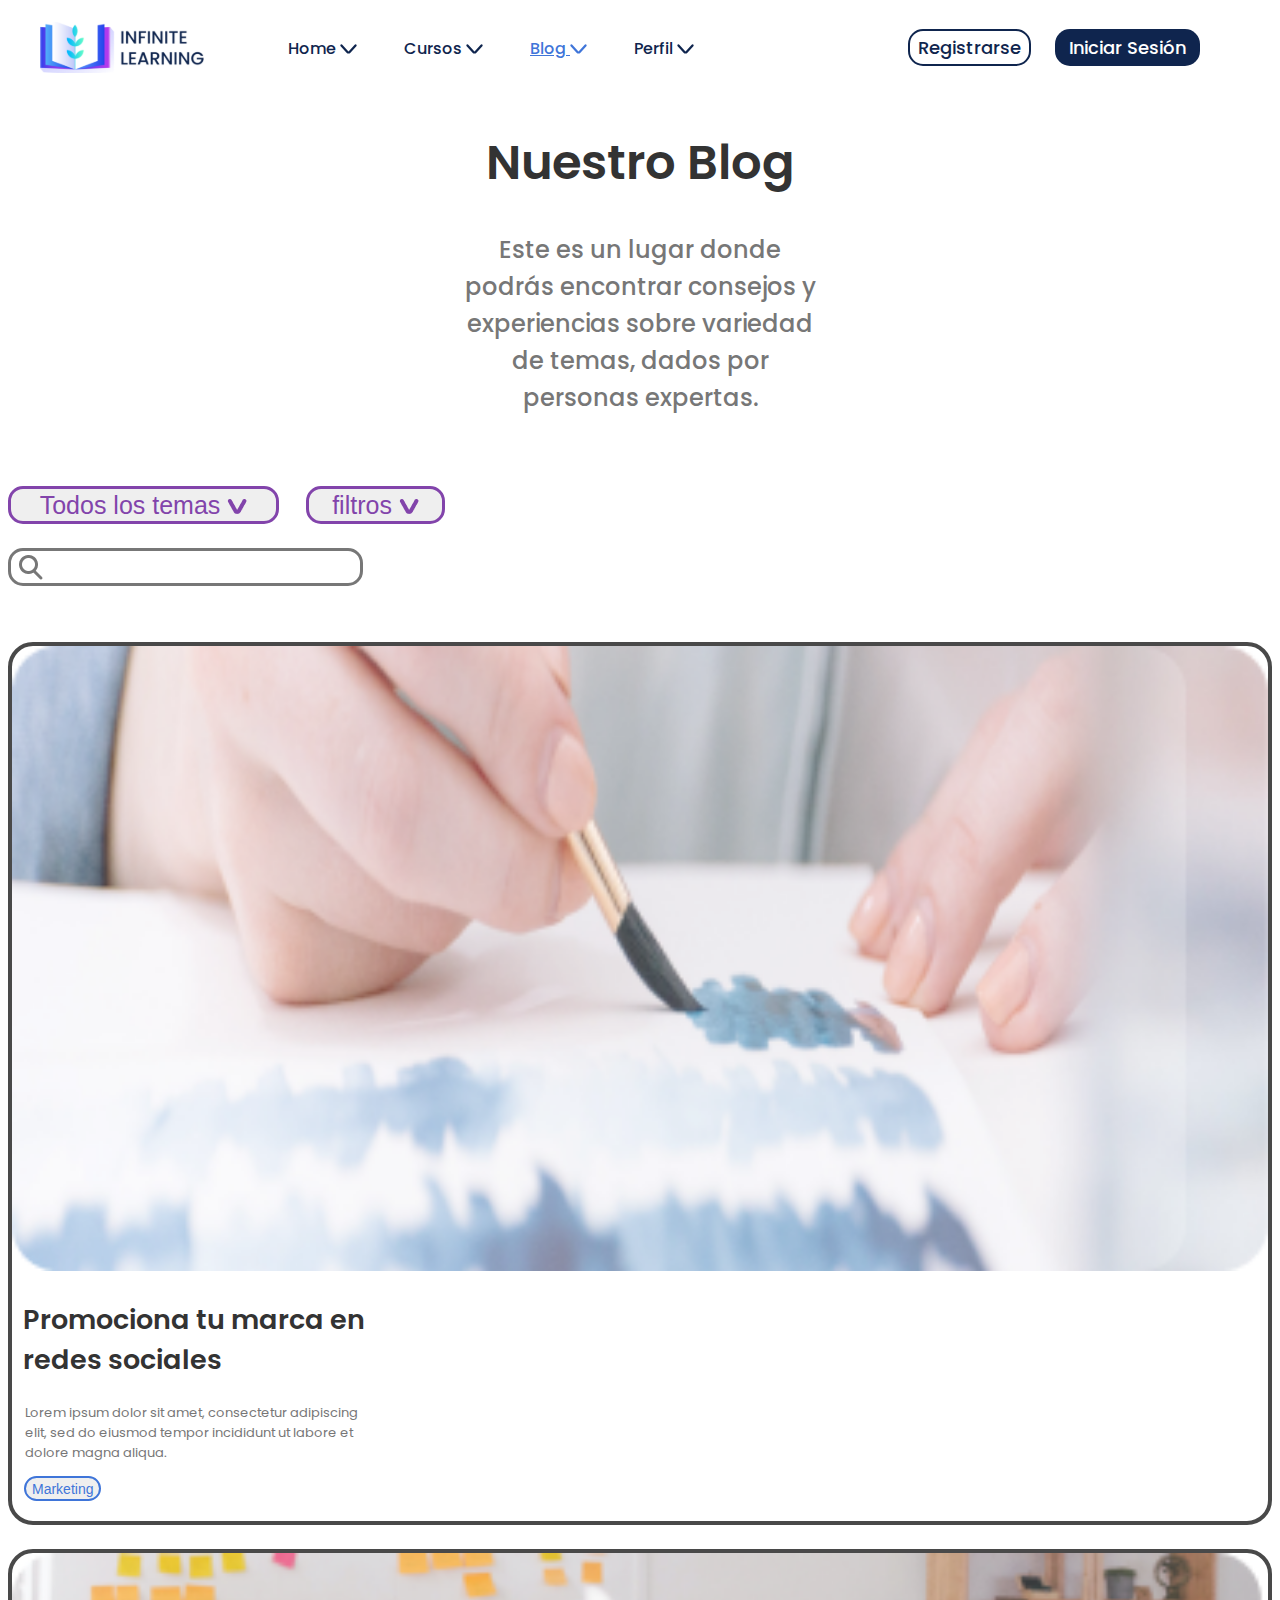
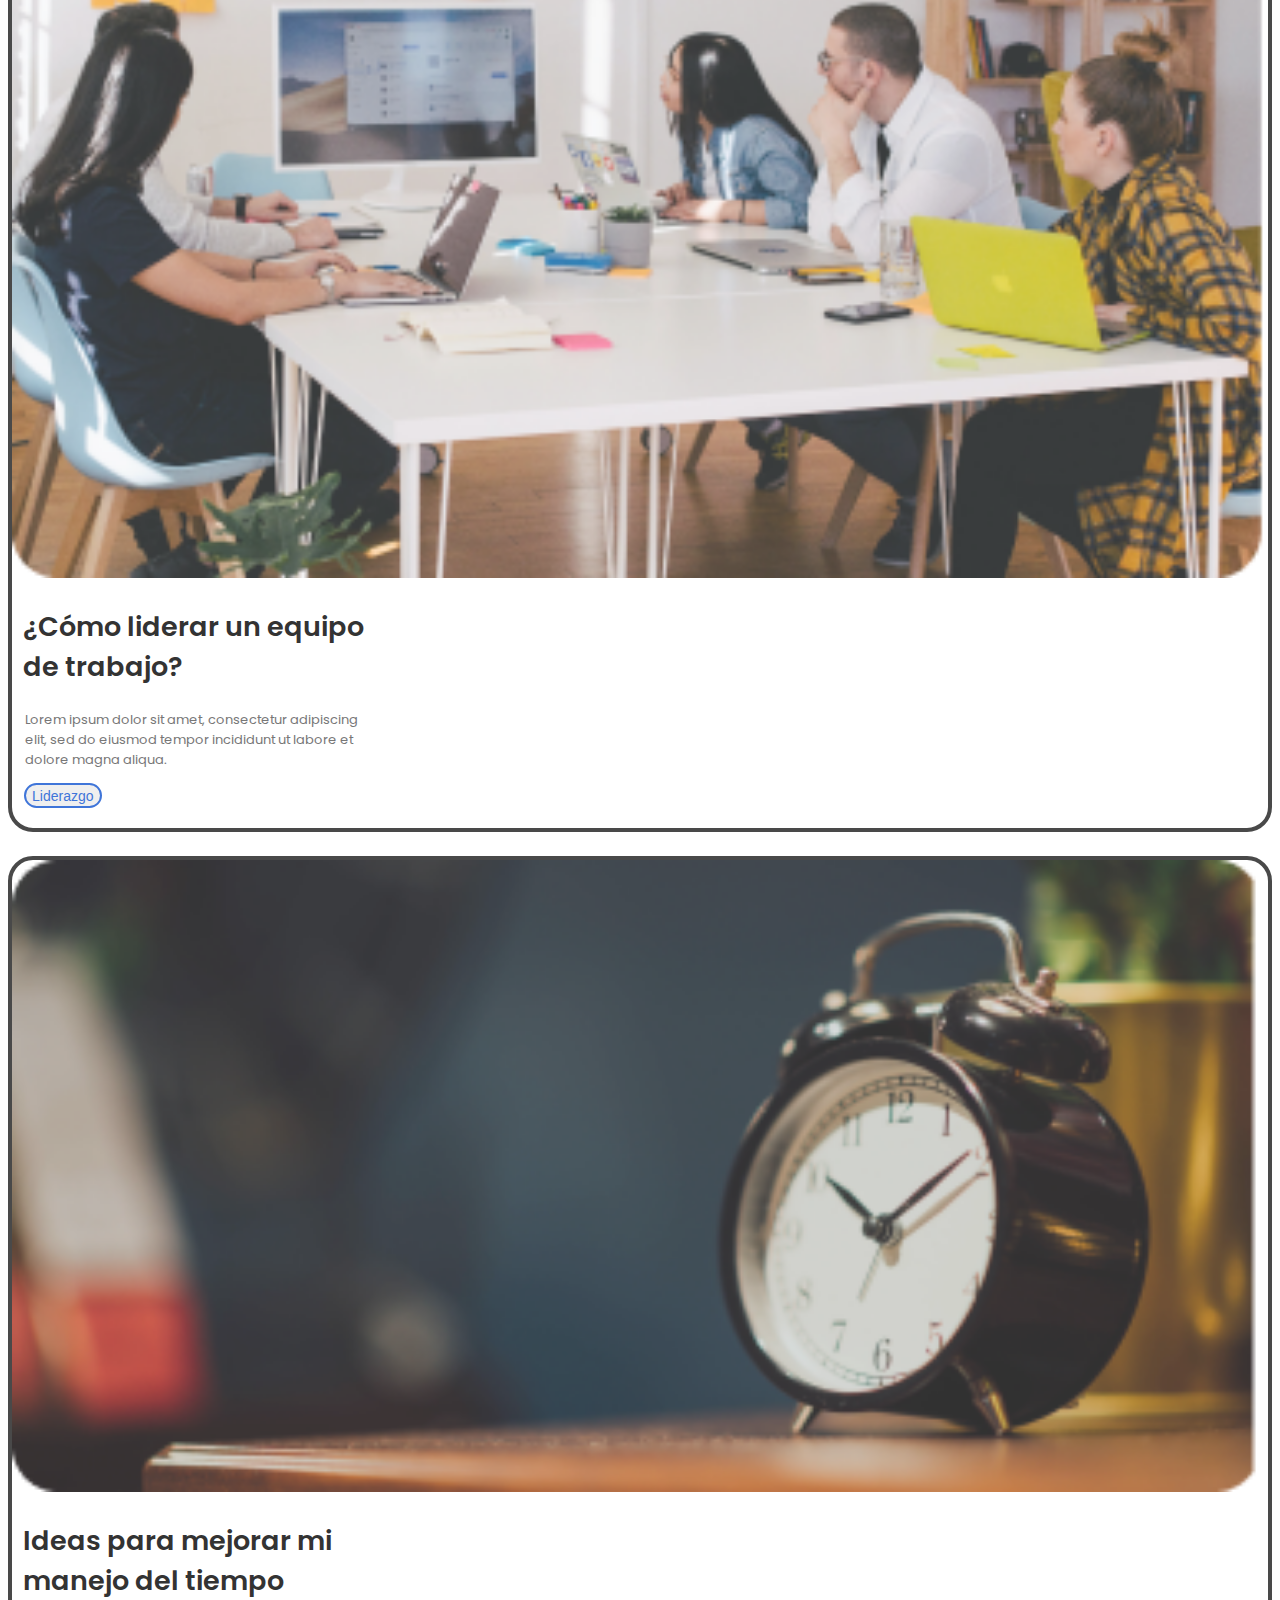
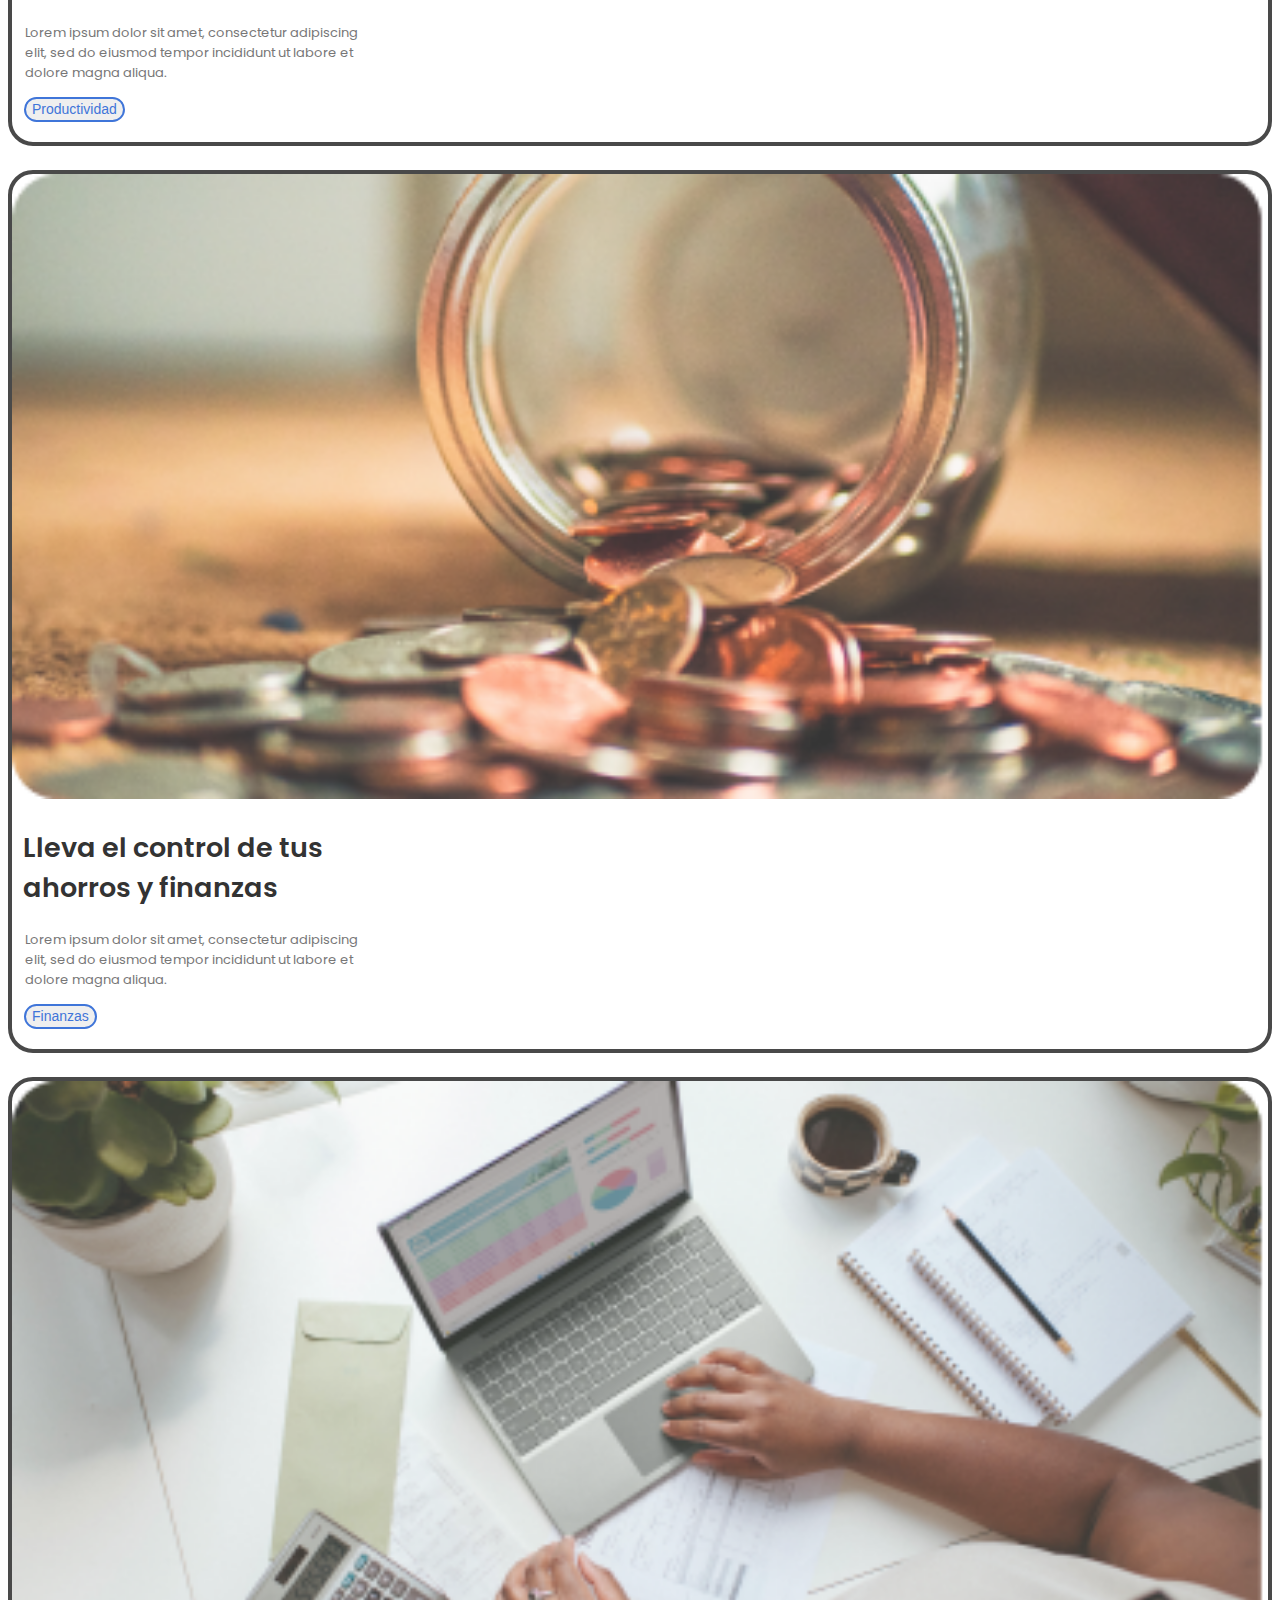
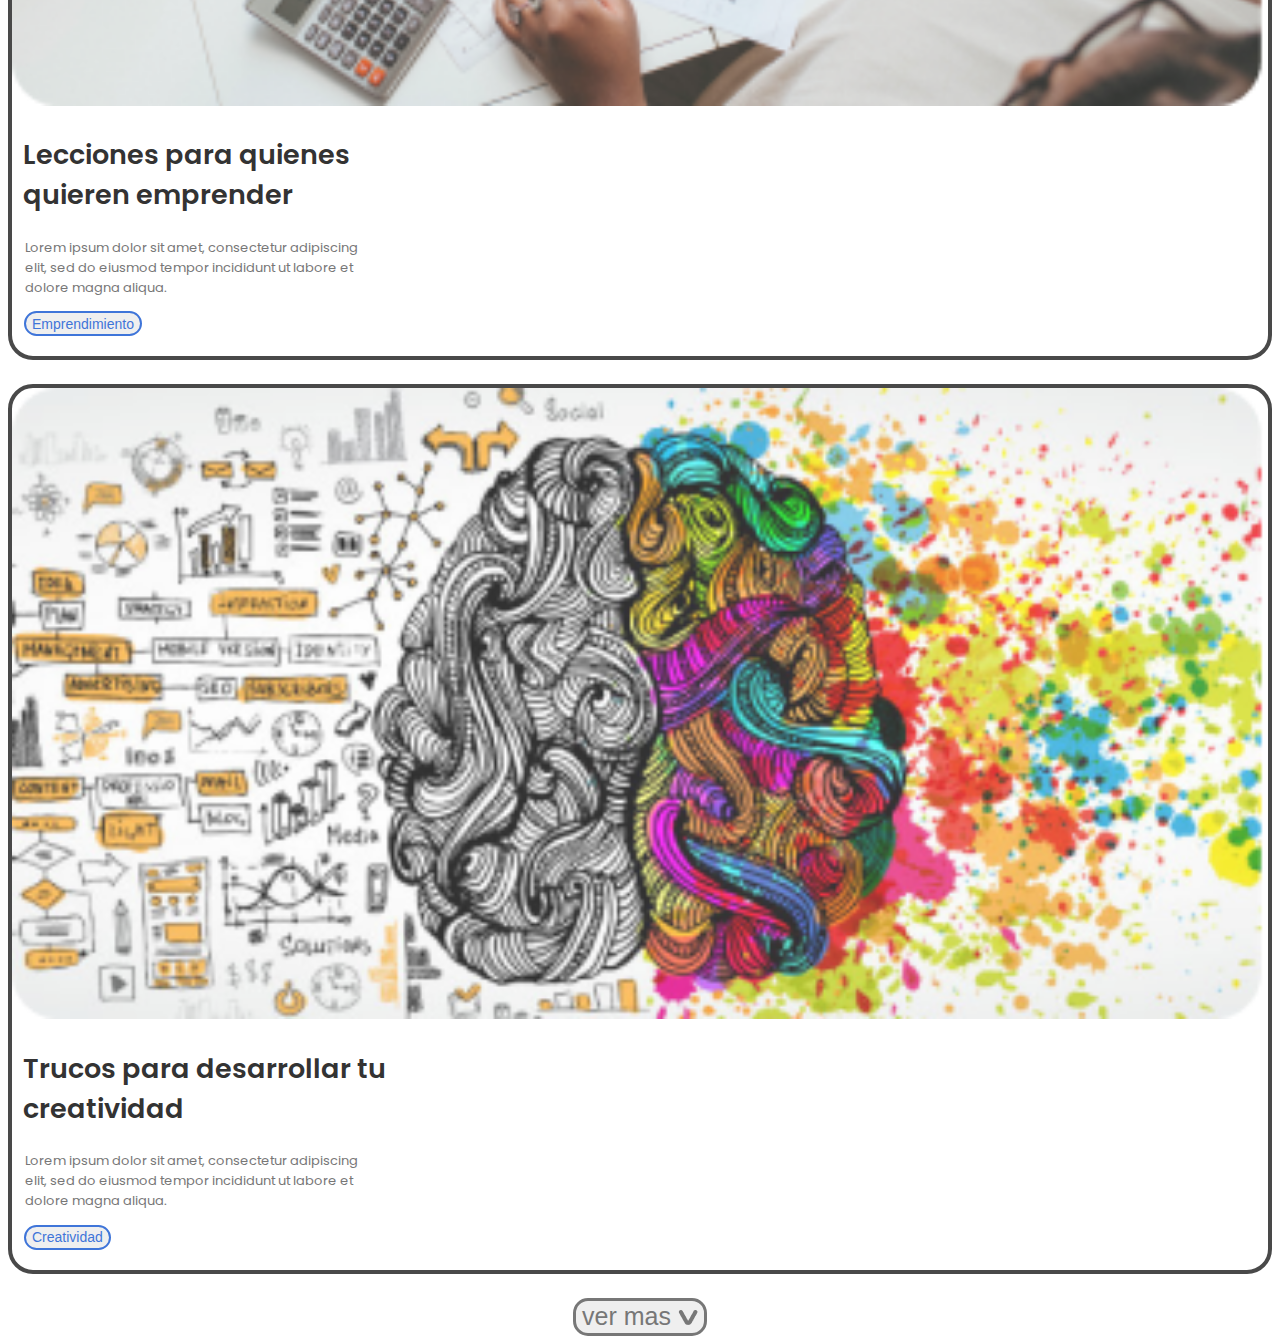
==== pages/blog.html @ 8979ec08 "Add files via upload" ====
<!DOCTYPE html>
<html lang="es">

<head>
  <meta charset="UTF-8">
  <meta http-equiv="X-UA-Compatible" content="IE=edge">
  <meta name="viewport" content="width=device-width, initial-scale=1.0">
  <link rel="preconnect" href="https://fonts.googleapis.com">
  <link rel="preconnect" href="https://fonts.gstatic.com" crossorigin>
  <link href="https://fonts.googleapis.com/css2?family=Poppins:wght@400;500;600;700&display=swap" rel="stylesheet">
  <link rel="stylesheet" href="../sass/styles.css" />
  <title>Blog</title>
</head>

<body>
  <header class="header">
    <img class="header__logo" src="../images/logo-proyecto.svg" alt="">
    <nav>
      <a class="header__a" href="../pages/home.html">Home <img class="header__arrow" src="../images/arrow-blue.svg"
          alt=""></a>
      <a class="header__a" href="../pages/curses.html">Cursos <img class="header__arrow" src="../images/arrow-blue.svg"
          alt=""></a>
      <a class="header__a header__a--press" href="../pages/blog.html">Blog <img class="header__arrow"
          src="../images/arrow-lightblue.svg" alt=""></a>
      <a class="header__a" href="../pages/profile.html">Perfil <img class="header__arrow" src="../images/arrow-blue.svg"
          alt=""></a>
      <a class="header__sign-in" href="#">Registrarse</a>
      <a class="header__log-in" href="#">Iniciar Sesión</a>
    </nav>
  </header>
  <main class="general-container">
    <div class="container">
      <h1 class="container__title ">Nuestro Blog</h1>
      <p class="container__text">Este es un lugar donde podrás encontrar
        consejos y experiencias sobre variedad de temas, dados por personas expertas.</p>
    </div>
    <section class="navegation">
      <div class="navigation__btns">
        <button class="navegation__btn1"> Todos los temas <img src="../images/arrow-purple.png " alt=""> </button>
        <button class="navegation__btn2">filtros <img src="../images/arrow-purple.png" alt=""></button>
      </div>
      <form class="navegation__form" action="search-form " method="get">
        <input class="form__search" type="search" name="search-form">
      </form>
    </section>
    <section class="cards">
      <div>
        <div class="card-content">
          <img class="card-content__img" src="../images/free-time.png" alt="imagen about intgram log">
          <h2 class="card-content__title">Promociona tu marca
            en redes sociales</h2>
          <p class="card-content__text">Lorem ipsum dolor sit amet, consectetur adipiscing elit, sed do eiusmod tempor
            incididunt ut labore et
            dolore magna aliqua. </p>
          <button class="card-content__button">Marketing</button>
        </div>
        <div class="card-content">
          <img  class="card-content__img" src="../images/leadership.png" alt="imagen abuot work team">
          <h2 class="card-content__title">¿Cómo liderar un equipo de trabajo?</h2>
          <p class="card-content__text">Lorem ipsum dolor sit amet, consectetur adipiscing elit, sed do eiusmod tempor incididunt ut labore et
            dolore magna aliqua. </p>
          <button class="card-content__button">Liderazgo</button>
        </div>
        <div class="card-content">
          <img  class="card-content__img" src="../images/productivity.png" alt="imagen about a clock">
          <h2 class="card-content__title">Ideas para mejorar mi manejo del tiempo</h2>
          <p class="card-content__text">Lorem ipsum dolor sit amet, consectetur adipiscing elit, sed do eiusmod tempor incididunt ut labore et
            dolore magna aliqua. </p>
          <button class="card-content__button">Productividad</button>
        </div>
      </div>
      <div>
        <div class="card-content">
          <img  class="card-content__img" src="../images/finance.png" alt="imagen about money">
          <h2 class="card-content__title">Lleva el control de tus
            ahorros y finanzas</h2>
          <p class="card-content__text">Lorem ipsum dolor sit amet, consectetur adipiscing elit, sed do eiusmod tempor incididunt ut labore et
            dolore magna aliqua. </p>
          <button class="card-content__button">Finanzas</button>
        </div>
        <div class="card-content">
          <img class="card-content__img" src="../images/entrepreneur.png" alt="imagen about someone learning in the computer">
          <h2 class="card-content__title">Lecciones para quienes
            quieren emprender</h2>
          <p class="card-content__text">Lorem ipsum dolor sit amet, consectetur adipiscing elit, sed do eiusmod tempor incididunt ut labore et
            dolore magna aliqua. </p>
          <button class="card-content__button">Emprendimiento</button>
        </div>
        <div class="card-content">
          <img class="card-content__img" src="../images/creativity.png" alt="imagen about brain creativity">
          <h2 class="card-content__title">Trucos para desarrollar
            tu creatividad</h2>
          <p class="card-content__text">Lorem ipsum dolor sit amet, consectetur adipiscing elit, sed do eiusmod tempor incididunt ut labore et
            dolore magna aliqua. </p>
          <button class="card-content__button">Creatividad</button>
        </div>
      </div>
      <div class="container-butt">
        <button class="container-butt__last">ver mas <img src="../images/arrow-grey.png " alt=""></button>
      </div>
    </section>
  </main>
</body>

</html>
---- sass/styles.css ----
body {
  font-family: "Poppins", sans-serif;
}

.accordion__title {
  font-weight: 600;
  font-size: 30px;
  line-height: 45px;
  color: #333333;
  width: 184px;
}

.accordion__span {
  font-weight: 500;
  font-size: 8px;
  line-height: 12px;
  color: #333333;
  width: 30px;
}

.accordion__link {
  font-weight: 500;
  font-size: 25px;
  line-height: 38px;
  color: #0F254E;
}

.link--variant {
  color: #3F75D9;
}

.accordion__oval {
  width: 193px;
  height: 38px;
  border: solid 5px grey;
  border-radius: 30px;
  text-align: center;
  padding: 4px;
}

.oval--variant {
  color: #8244AB;
  border: solid 5px #8244AB;
}

.accordion--link {
  font-weight: 500;
  font-size: 25px;
  line-height: 38px;
  color: #8244AB;
}

.link--different {
  color: gray;
}

.search__title {
  font-weight: 600;
  font-size: 30px;
  line-height: 45px;
  color: #333333;
}

.search__bar {
  width: 401px;
  height: 38px;
  border: solid 4px grey;
  border-radius: 25px;
  padding: 4px;
}

.search__img {
  max-width: 24px;
  max-height: 23px;
  margin-left: 14px;
  margin-top: 9px;
}

.fonts {
  color: #333333;
}

.fonts__h1 {
  font-weight: 600;
  font-size: 30px;
}

.fonts--flex {
  display: flex;
}

.fonts__div--margin {
  margin-right: 80px;
  margin-left: 6px;
}

.fonts__h2 {
  font-weight: 700;
  font-size: 16px;
}

.fonts-poppins {
  font-weight: 400;
  font-size: 32px;
  margin-top: 20px;
}

.fonts__p--bold {
  font-weight: 700;
  font-size: 55px;
  margin-top: -13px;
}

.fonts__span {
  margin-left: 20px;
}

.span1 {
  margin-top: 28px;
}

.fonts__p--semibold {
  font-weight: 600;
  font-size: 40px;
  margin-top: -40px;
}

.span2 {
  margin-top: -14px;
}

.fonts__p--medium {
  font-weight: 500;
  font-size: 30px;
  margin-top: -20px;
}

.span3 {
  margin-top: -5px;
}

.fonts__p--regular {
  font-size: 20px;
  margin-top: -5px;
}

.span4 {
  margin-top: -1px;
}

.btn__section {
  display: flex;
  font-size: 24px;
}

.btn__section--position {
  display: flex;
  margin-right: 40px;
  width: 500px;
  align-items: center;
}

.btn__section--p1 {
  margin-right: 30px;
}

.btn__btnForm {
  border: 1px solid #000;
  height: 40px;
  font-size: 24px;
  border-radius: 10px;
  background-color: white;
}

.btn__section--c {
  color: #777777;
  font-size: 24px;
}

.btn--blue {
  border: 2px solid #0F254E;
  color: #0F254E;
}

.btn--darkBlue {
  background-color: #0F254E;
  color: white;
  width: 170px;
}

.btn--purpleBasic {
  background-color: #8244AB;
  color: white;
}

.btn__section--c {
  color: #777777;
  font-size: 24px;
}

.btn--blue {
  border: 2px solid #0F254E;
  color: #0F254E;
}

.btn--darkBlue {
  background-color: #0F254E;
  color: white;
  width: 170px;
}

.btn--purpleBasic {
  background-color: #8244AB;
  color: white;
}

.btn--blueBasic {
  background-color: #3F75D9;
  color: white;
  border: none;
  width: 130px;
  height: 50px;
}

.btn--purpleTwo {
  background-color: #572E72;
  color: white;
}

.color-title {
  font-weight: 600;
  font-size: 30px;
  line-height: 45px;
  color: #333333;
}

.color__principal {
  width: 215px;
  height: 50px;
  background-color: #8244AB;
  border-radius: 7px;
  display: flex;
  padding: 12px;
}

.color__text {
  margin-left: 15px;
  width: 48px;
  font-weight: 600;
  font-size: 10px;
  line-height: 15px;
  color: #FFFFFF;
}

.color__text--variant {
  width: 59px;
}

.flex {
  width: 230px;
  height: 50px;
  display: flex;
  gap: 10px;
  list-style: none;
  padding: 0;
}

.flex__contain {
  width: 50px;
  height: 50px;
  background: #CFB0E3;
  border-radius: 11px;
}

.violet__1 li:nth-child(2) {
  background: #9F69C3;
}
.violet__1 li:nth-child(3) {
  background: #8244AB;
}
.violet__1 li:nth-child(4) {
  background: #743D98;
}

.violet__2 li:nth-child(1) {
  background: #653585;
}
.violet__2 li:nth-child(2) {
  background: #572E72;
}
.violet__2 li:nth-child(3) {
  background: #48265F;
}
.violet__2 li:nth-child(4) {
  background: #3A1E4C;
}

.violet__3 li:nth-child(1) {
  background: #2B1739;
}
.violet__3 li:nth-child(2) {
  background: #1D0F26;
}
.violet__3 li:nth-child(3) {
  background: #0E0813;
}
.violet__3 li:nth-child(4) {
  background: #000000;
}

.secundario {
  background: #3F75D9;
}

.blue__1 li:nth-child(1) {
  background: #A9C1F0;
}
.blue__1 li:nth-child(2) {
  background: #6A94E2;
}
.blue__1 li:nth-child(3) {
  background: #3F75D9;
}
.blue__1 li:nth-child(4) {
  background: #2964D0;
}

.blue__2 li:nth-child(1) {
  background: #2457B6;
}
.blue__2 li:nth-child(2) {
  background: #1F4B9C;
}
.blue__2 li:nth-child(3) {
  background: #1A3E82;
}
.blue__2 li:nth-child(4) {
  background: #153268;
}

.blue__3 li:nth-child(1) {
  background: #0F254E;
}
.blue__3 li:nth-child(2) {
  background: #0A1934;
}
.blue__3 li:nth-child(3) {
  background: #050C1A;
}
.blue__3 li:nth-child(4) {
  background: #050C1A;
}

.terciario {
  background: #333333;
}

.gray__1 li:nth-child(1) {
  background: #777777;
}
.gray__1 li:nth-child(2) {
  background: #4A4A4A;
}
.gray__1 li:nth-child(3) {
  background: #333333;
}
.gray__1 li:nth-child(4) {
  background: #2D2D2D;
}

.gray__2 li:nth-child(1) {
  background: #282828;
}
.gray__2 li:nth-child(2) {
  background: #222222;
}
.gray__2 li:nth-child(3) {
  background: #1C1C1C;
}
.gray__2 li:nth-child(4) {
  background: #171717;
}

.gray__3 li:nth-child(1) {
  background: #111111;
}
.gray__3 li:nth-child(2) {
  background: #0B0B0B;
}
.gray__3 li:nth-child(3) {
  background: #060606;
}
.gray__3 li:nth-child(4) {
  background: #000000;
}

.contain {
  display: flex;
  gap: 24px;
}

.card_h2 {
  font-weight: 600;
  font-size: 30px;
  line-height: 45px;
  color: #333333;
}

.card {
  width: 296px;
  height: 340px;
  border: 4px black solid;
  border-radius: 15px;
  position: relative;
  padding-bottom: 8px;
}

.background--img {
  width: 296.17px;
  height: 174.73px;
  background: #D9D9D9;
  border-radius: 13px;
  text-align: center;
}

.card__h2 {
  font-weight: 600;
  font-size: 24px;
  line-height: 36px;
  color: #333333;
  text-align: left;
  margin-left: 20px;
}

.card__p {
  width: 264.46px;
  height: 44.76px;
  font-weight: 400;
  font-size: 11px;
  line-height: 16px;
  color: #333333;
  text-align: left;
  margin-left: 20px;
}

.card__button {
  width: 69px;
  height: 24px;
  border: 2px solid #3F75D9;
  border-radius: 15px;
  color: #3F75D9;
  background: #ffffff;
  text-align: center;
  position: relative;
  left: 25px;
  margin-top: 2px;
  font-weight: 500;
  font-size: 14px;
  line-height: 24px;
}

.home__h1 {
  position: absolute;
  margin-top: 122px;
  font-size: 100px;
  color: white;
  margin-left: 40px;
  line-height: 110px;
  letter-spacing: -4px;
}

.home__p {
  position: absolute;
  margin-top: 500px;
  margin-left: 40px;
  color: white;
  font-size: 28px;
}

.home__img {
  width: 1263px;
  margin: -8px;
  margin-bottom: -14px;
}

.header {
  display: flex;
  align-items: center;
  height: 95px;
  width: 1263px;
  margin-left: -8px;
  margin-top: -8px;
}

.header--background {
  background-color: #E7E7E7;
  position: relative;
  border-bottom-left-radius: 10px;
  border-bottom-right-radius: 10px;
}

.header__logo {
  width: 164px;
  margin-left: 40px;
  margin-right: 41px;
}

.header__a {
  text-decoration: none;
  color: #0F254E;
  font-weight: 500;
  margin-left: 43px;
}

.header__a:hover {
  text-decoration: underline;
}

.header__a--press {
  text-decoration: underline;
  color: #3F75D9;
}

.header__arrow {
  width: 17px;
}

.header__sign-in {
  text-decoration: none;
  margin-left: 210px;
  border: 2px solid #0F254E;
  color: #0F254E;
  font-weight: 500;
  font-size: 18px;
  padding: 4px 8px;
  border-radius: 15px;
}

.header__log-in {
  text-decoration: none;
  margin-left: 20px;
  background-color: #0F254E;
  color: white;
  font-weight: 500;
  font-size: 18px;
  padding: 6px 14px;
  border-radius: 15px;
  width: 170px;
}

.profile__general {
  width: auto;
  height: 650px;
  margin: 10px 120px 10px 120px;
}

.profile__h1 {
  font-weight: 600;
  font-size: 45px;
}

.profile__div--position {
  display: flex;
  width: 1100px;
  height: 200px;
  background-color: #F5F5F5;
  border-radius: 15px;
  margin: 20px 0 30px;
  justify-content: center;
  align-items: center;
  color: #333333;
}

.profile__user {
  width: auto;
  height: auto;
  margin: 0px 40px 0px;
  position: relative;
}

.profile--img {
  width: 100px;
  position: relative;
  left: 10px;
  top: 15px;
}

.profile__user--span {
  font-size: 12px;
  position: relative;
  bottom: 20px;
  left: 10px;
}

.profile__user--p {
  font-size: 20px;
  font-weight: 500;
  width: 800px;
  border-bottom: 1px solid #BDBDBD;
}

.color__border {
  border: none;
}

.profile__user--span1 {
  position: relative;
  left: 220px;
}

.profile__user--span2 {
  position: relative;
  left: 139px;
}

.profile__user--span3 {
  position: relative;
  left: 177px;
}

.profile__curses {
  display: grid;
  width: 850px;
}

.profile__curses--p {
  font-size: 20px;
}

.profile__curses--bar {
  background: #BDBDBD;
  border: 1px solid #BDBDBD;
  border-radius: 20px;
  width: 650px;
  height: 25px;
  position: relative;
  bottom: 17px;
}

.profile__curses--bar2 {
  border: 1px solid #777777;
  width: 400px;
  height: 25px;
  border-radius: 20px;
  background: #777777;
}

.profile__curses--bar2-1 {
  width: 200px;
  border: 1px solid #777777;
  height: 25px;
  border-radius: 20px;
  background: #777777;
}

.positionsubtitle {
  position: relative;
  right: 160px;
  bottom: 70px;
  font-weight: 600;
}

.profile__btn {
  width: 490px;
  height: 40px;
  margin-left: 10px;
  border-radius: 15px;
  background: #8244AB;
  border: none;
  font-size: 20px;
  color: white;
  justify-content: center;
  align-items: center;
  cursor: pointer;
}

.profile__btn--img {
  width: 20px;
  position: relative;
  right: 15px;
  top: 2px;
}

.container {
  text-align: center;
}

.container__title {
  font-weight: 600;
  font-size: 48px;
  color: #333333;
}

.container__text {
  font-weight: 500;
  font-size: 24px;
  line-height: 37px;
  color: #777777;
  width: 360px;
  margin: 0 auto;
}

.navegation {
  margin-top: 46px;
  margin-bottom: 56px;
}

.navegation__btn1 {
  border: 3px solid #8244AB;
  border-radius: 15px;
  width: 271px;
  height: 38px;
  font-weight: 500;
  font-size: 25px;
  color: #8244AB;
  margin-right: 23px;
}

.navegation__btn2 {
  width: 139px;
  height: 38px;
  border: 3px solid #8244AB;
  border-radius: 15px;
  font-weight: 500;
  font-size: 25px;
  color: #8244AB;
  margin-bottom: 24px;
  margin-top: 24px;
}

.navegation__form {
  position: relative;
}

.navegation__form::before {
  content: url("/images/lupa.png");
  position: absolute;
  top: 7px;
  left: 11px;
}

.form__search {
  width: 355px;
  height: 38px;
  border: 3px solid #777777;
  border-radius: 15px;
}

.card-rows {
  width: 1244px;
  display: flex;
  margin-bottom: 70px;
}

.card-content {
  border: 4px solid #494949;
  border-radius: 25px;
  margin-bottom: 24px;
}

.card-content__img {
  width: 100%;
  border-radius: 20px;
}

.card-content__title {
  font-weight: 600;
  font-size: 27px;
  line-height: 40px;
  color: #333333;
  max-width: 374px;
  margin-left: 11px;
}

.card-content__text {
  font-weight: 400;
  font-size: 13px;
  color: #777777;
  max-width: 335.65px;
  margin-left: 13px;
}

.card-content__button {
  height: 25px;
  border: 2px solid #3F75D9;
  border-radius: 15px;
  font-weight: 500;
  font-size: 14px;
  color: #3F75D9;
  margin-left: 12px;
  margin-bottom: 20px;
}

.container-butt {
  text-align: center;
}

.container-butt__last {
  height: 38px;
  border: 3px solid #777777;
  border-radius: 15px;
  font-weight: 500;
  font-size: 25px;
  color: #777777;
}/*# sourceMappingURL=styles.css.map */
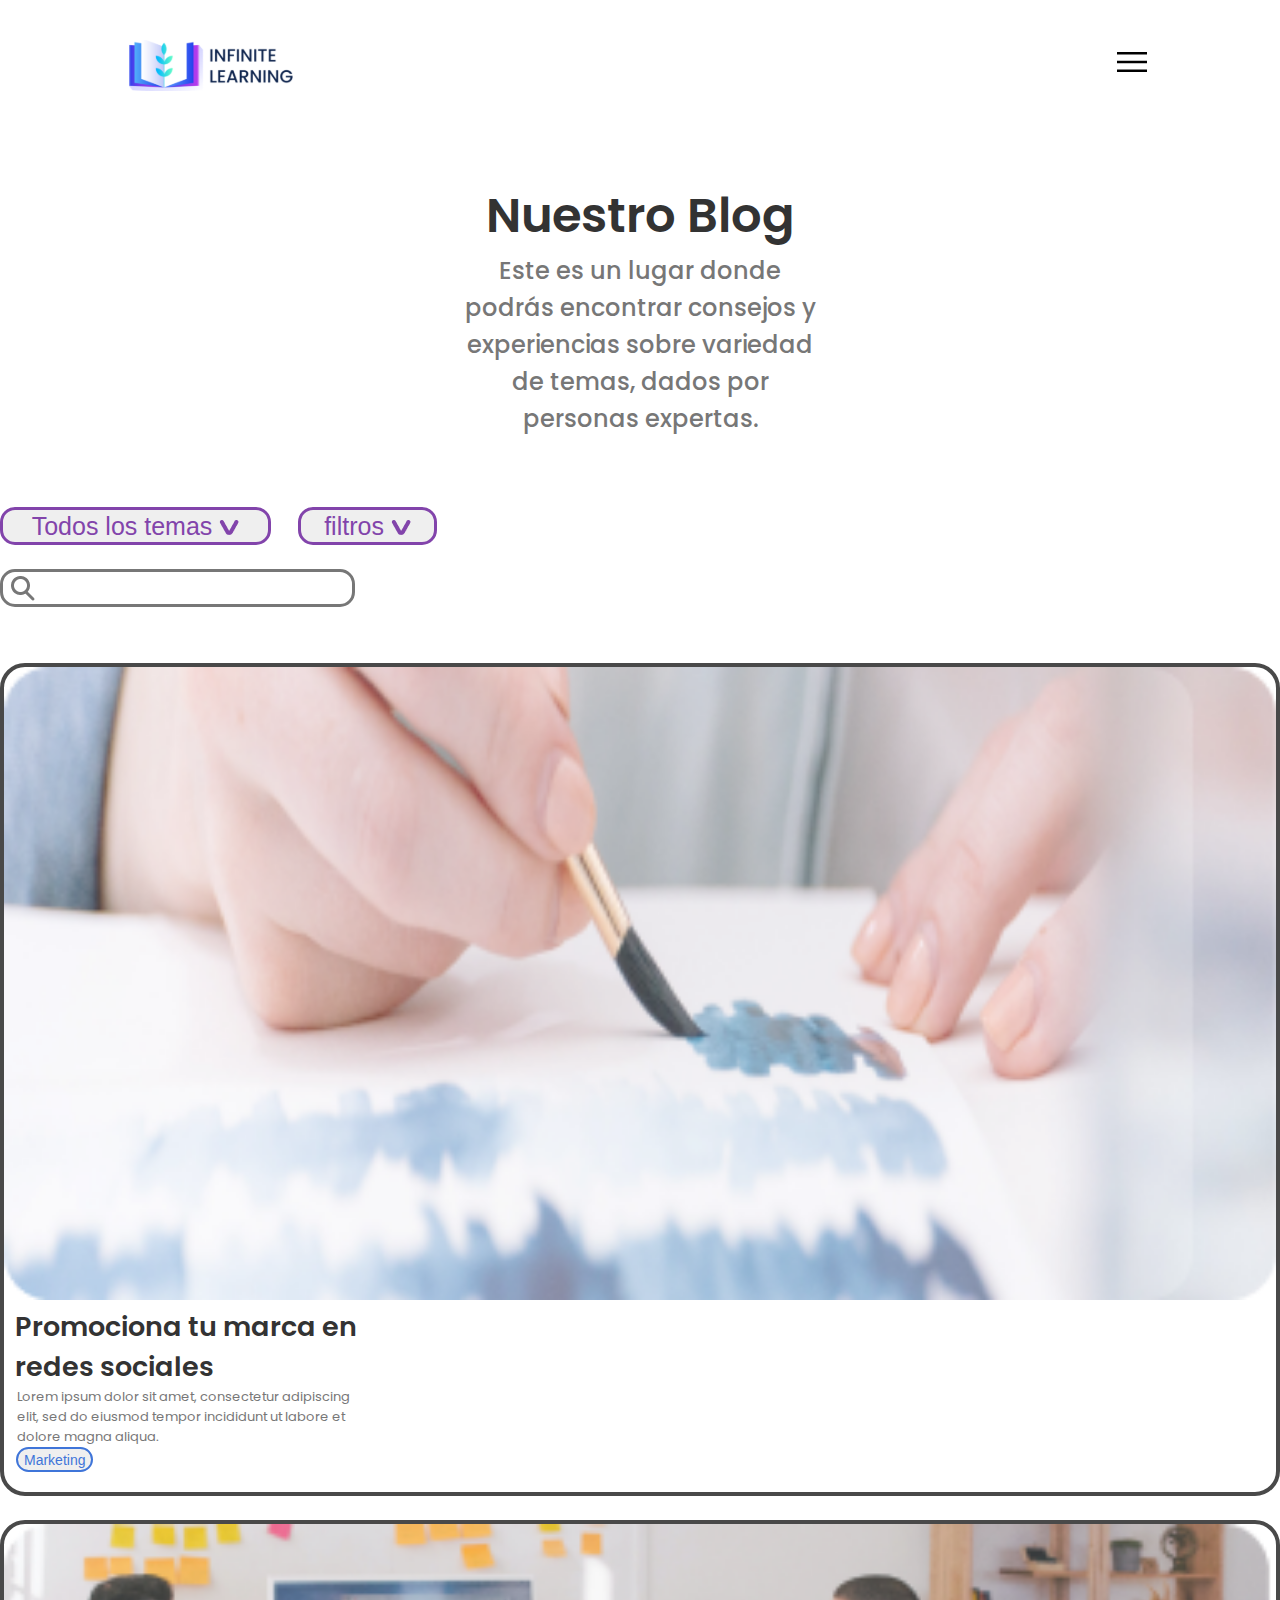
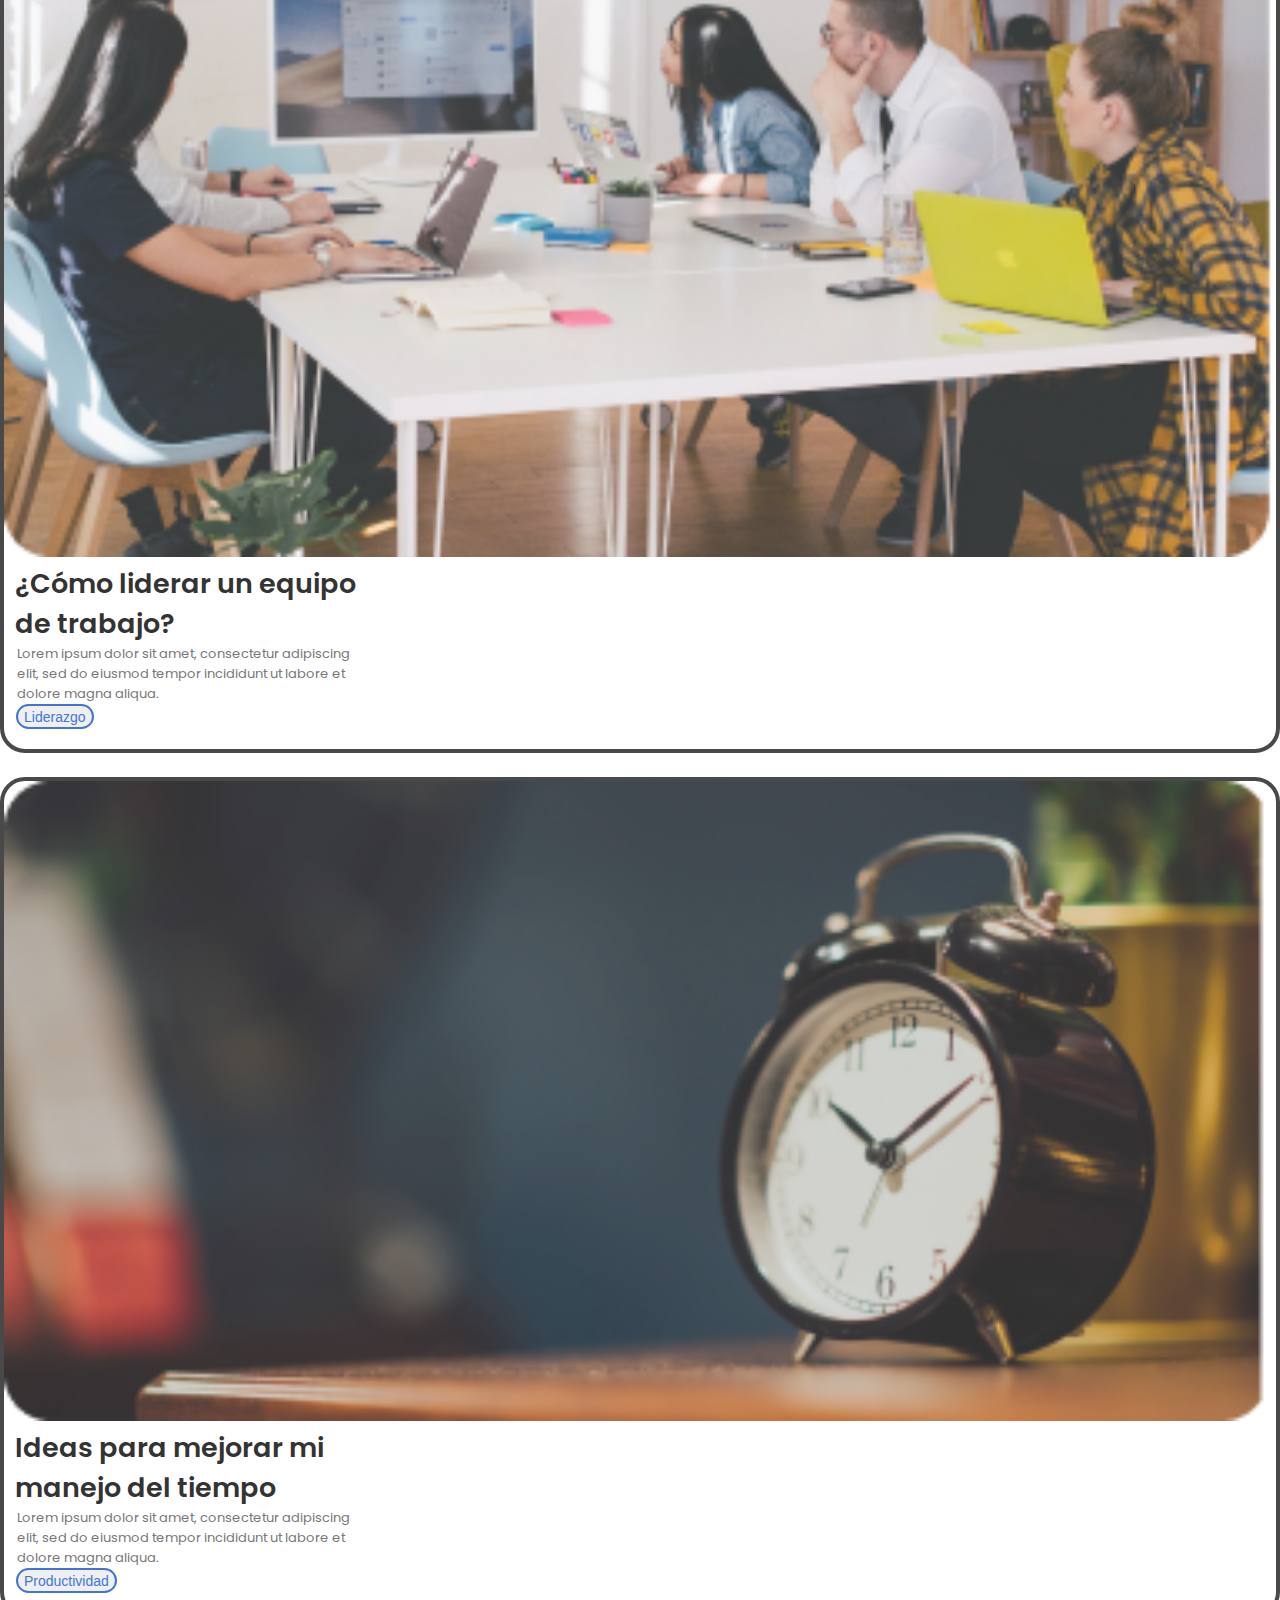
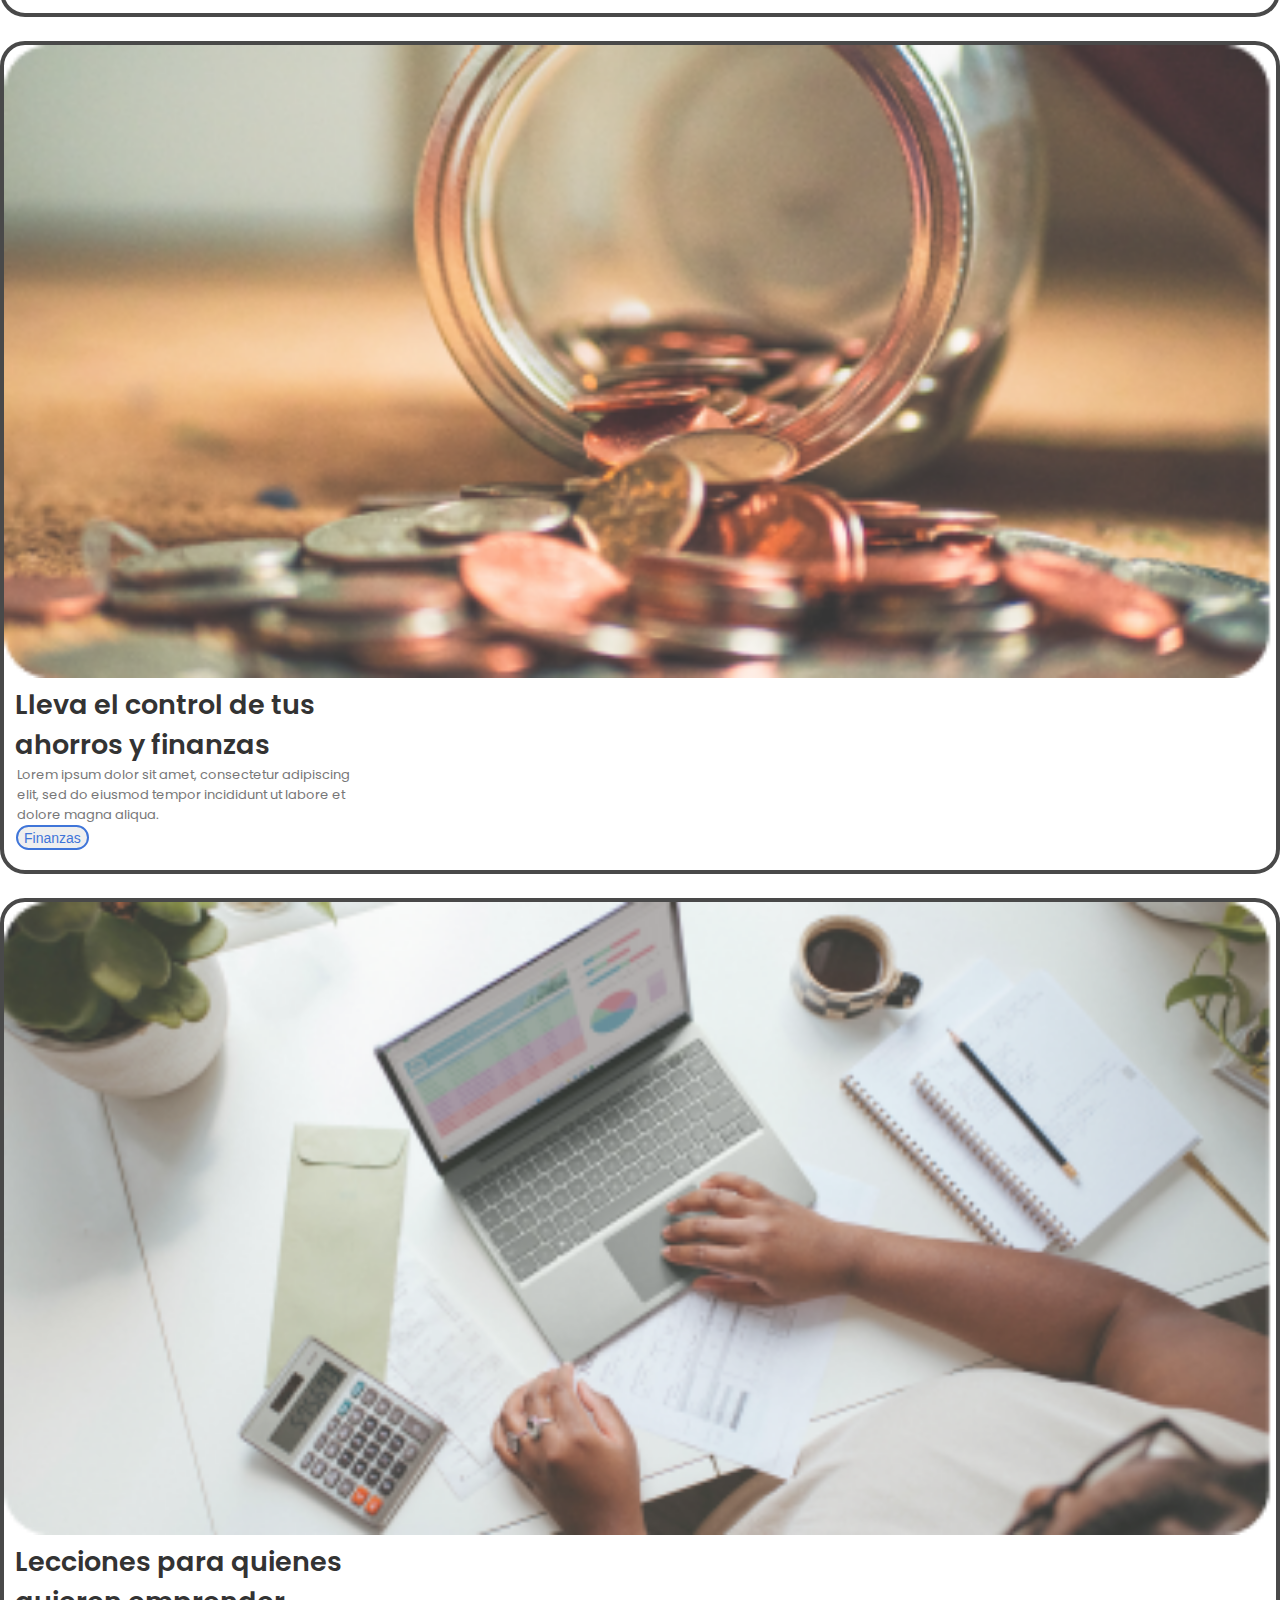
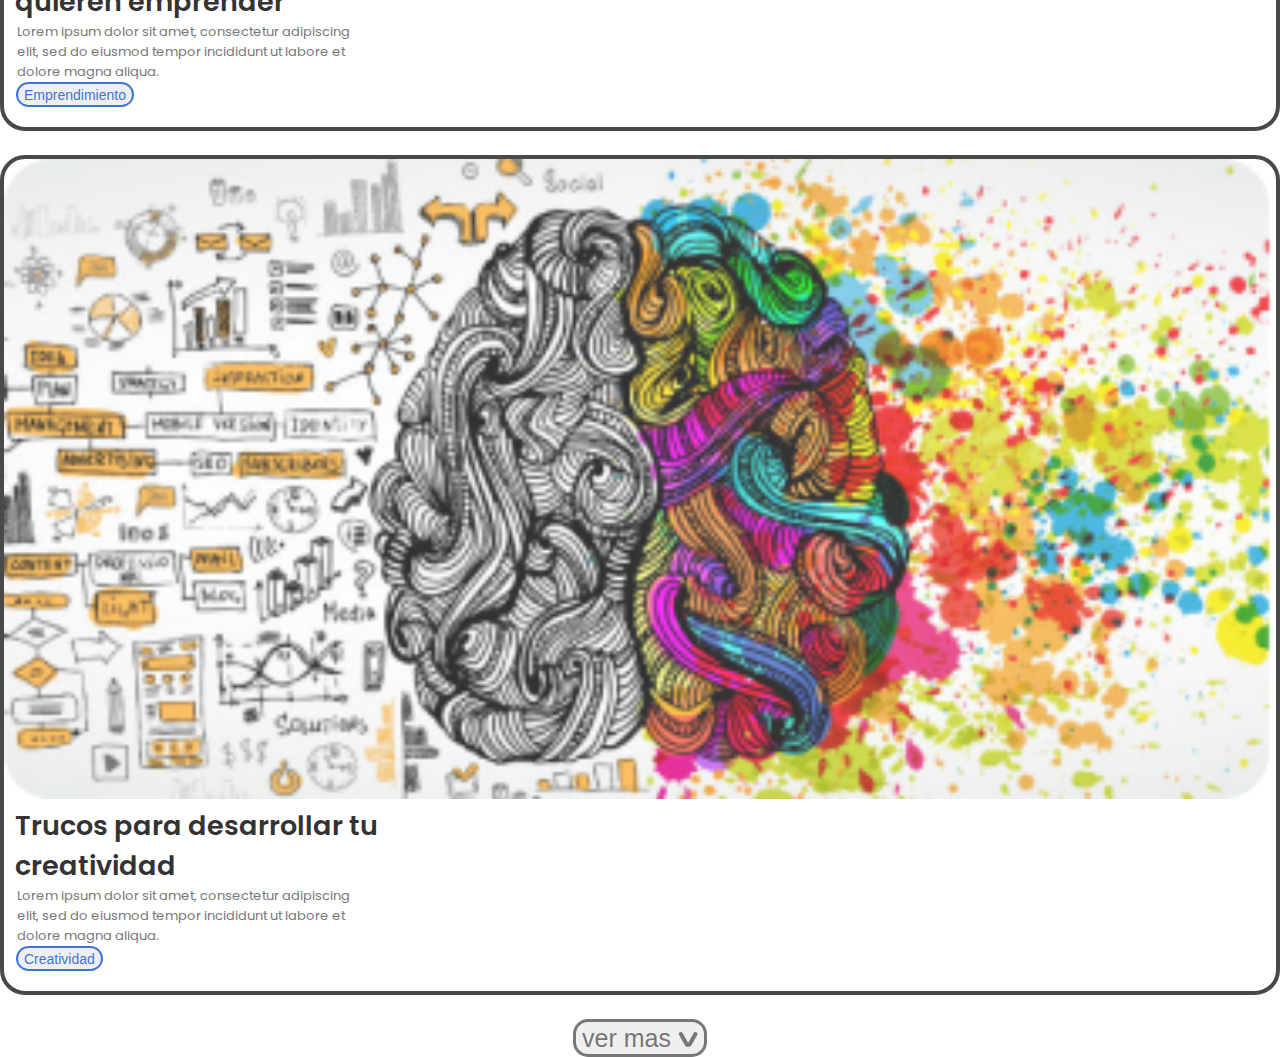
==== commit 87ea5577: "commit" ====
--- a/pages/blog.html
+++ b/pages/blog.html
@@ -13,19 +13,35 @@
 </head>
 
 <body>
-  <header class="header">
-    <img class="header__logo" src="../images/logo-proyecto.svg" alt="">
-    <nav>
-      <a class="header__a" href="../pages/home.html">Home <img class="header__arrow" src="../images/arrow-blue.svg"
-          alt=""></a>
-      <a class="header__a" href="../pages/curses.html">Cursos <img class="header__arrow" src="../images/arrow-blue.svg"
-          alt=""></a>
-      <a class="header__a header__a--press" href="../pages/blog.html">Blog <img class="header__arrow"
-          src="../images/arrow-lightblue.svg" alt=""></a>
-      <a class="header__a" href="../pages/profile.html">Perfil <img class="header__arrow" src="../images/arrow-blue.svg"
-          alt=""></a>
-      <a class="header__sign-in" href="#">Registrarse</a>
-      <a class="header__log-in" href="#">Iniciar Sesión</a>
+  <header class="hero">
+    <nav class="nav container" id="nav">
+      <img src="/images/logo-proyecto.svg" alt="#" class="nav__logo">
+      <ul class="nav__links">
+        <li class="nav__item">
+          <a href="/pages/home.html" class="nav__link">Home <img src="/images/arrow-lightblue.svg" alt="#" class="header__arrow"> </a>
+        </li>
+        <li class="nav__item">
+          <a href="/pages/curses.html" class="nav__link">Cursos<img src="/images/arrow-lightblue.svg" alt="#" class="header__arrow"> </a>
+        </li>
+        <li class="nav__item">
+          <a href="/pages/blog.html" class="nav__link">Blog<img src="/images/arrow-lightblue.svg" alt="#" class="header__arrow"> </a>
+        </li>
+        <li class="nav__item">
+          <a href="/pages/profile.html" class="nav__link">Perfil<img src="/images/arrow-lightblue.svg" alt="#" class="header__arrow"> </a>
+        </li>
+        <li class="nav__item">
+          <a href="#" class="nav__link">Registrarse</a>
+        </li>
+        <li class="nav__item">
+          <a href="#" class="nav__link">Iniciar Sesión</a>
+        </li>
+      </ul>
+      <a href="#nav" class="nav__hamburguer">
+        <img src="/images/menu-hamburguer.svg" alt="" class="nav__icon">
+      </a>
+      <a href="#" class="nav__close">
+        <img src="/images/menu-close.svg" alt="" class="nav__icon">
+      </a>
     </nav>
   </header>
   <main class="general-container">
--- a/sass/styles.css
+++ b/sass/styles.css
@@ -459,93 +459,254 @@
   line-height: 24px;
 }
 
-.home__h1 {
+.home {
+  background-image: url(/images/home-img.jpg);
+  background-repeat: no-repeat;
+  background-size: cover;
+  width: 100%;
+}
+
+.home__title {
+  width: 500px;
+  color: #fff;
+  font-size: 46px;
+}
+
+.home__tittle-position {
+  padding-top: 120px;
+  padding-left: 120px;
+}
+
+.home__description {
+  color: #fff;
+  margin-top: 50px;
+  margin-left: 120px;
+}
+
+* {
+  margin: 0;
+  box-sizing: border-box;
+}
+
+.container {
+  margin: 0 auto;
+  width: 90%;
+  max-width: 1023px;
+  overflow: hidden;
+}
+
+.hero {
+  background-size: cover;
+  min-width: 500px;
+  height: 20vh;
+}
+
+.nav {
+  --state-close: scale(0);
+  --state-hamburguer: scale(1);
+  --state-menu: translate(-100%);
+  padding: 40px 0;
+  display: grid;
+  justify-content: space-between;
+  align-items: center;
+  grid-template-columns: repeat(2, -webkit-max-content);
+  grid-template-columns: repeat(2, max-content);
+}
+
+.nav:target {
+  --state-menu: translate(0);
+  --state-close: scale(1);
+  --state-hamburguer: scale(0);
+<<<<<<< Updated upstream
+}
+
+.nav__logo {
+  font-size: 2.5rem;
+}
+
+.nav__hamburguer,
+.nav__close {
+  cursor: pointer;
+  grid-column: -2/-1;
+  grid-row: 1/2;
+  transition: 0.4s transform;
+}
+
+.nav__icon {
+  width: 40px;
+}
+
+.nav__hamburguer {
+  transform: var(--state-hamburguer);
+}
+
+=======
+}
+
+.nav__logo {
+  font-size: 2.5rem;
+}
+
+.nav__hamburguer,
+.nav__close {
+  cursor: pointer;
+  grid-column: -2/-1;
+  grid-row: 1/2;
+  transition: 0.4s transform;
+}
+
+.nav__icon {
+  width: 40px;
+}
+
+.nav__hamburguer {
+  transform: var(--state-hamburguer);
+}
+
+>>>>>>> Stashed changes
+.nav__close {
+  transform: var(--state-close);
+}
+
+.nav__links {
+  background-color: #E7E7E7;
   position: absolute;
-  margin-top: 122px;
-  font-size: 100px;
-  color: white;
-  margin-left: 40px;
-  line-height: 110px;
-  letter-spacing: -4px;
-}
-
-.home__p {
+  top: 0;
+  bottom: 0;
+  right: 0;
+  left: 0;
+  padding: 0;
+  display: grid;
+  align-content: center;
+  gap: 2em;
+  padding-left: 5%;
+  transform: var(--state-menu);
+  transition: 0.3s transform;
+}
+
+.nav__item {
+  list-style: none;
+}
+
+.nav__link {
+  color: #0F254E;
+  text-decoration: none;
+  font-size: 21px;
+  letter-spacing: 2px;
+}
+
+* {
+  margin: 0;
+  box-sizing: border-box;
+}
+
+.container {
+  margin: 0 auto;
+  width: 90%;
+  max-width: 1023px;
+  overflow: hidden;
+}
+
+.hero {
+  background-size: cover;
+  min-width: 500px;
+  height: 20vh;
+}
+
+.nav {
+  --state-close: scale(0);
+  --state-hamburguer: scale(1);
+  --state-menu: translate(-100%);
+  padding: 40px 0;
+  display: grid;
+  justify-content: space-between;
+  align-items: center;
+  grid-template-columns: repeat(2, -webkit-max-content);
+  grid-template-columns: repeat(2, max-content);
+<<<<<<< Updated upstream
+}
+
+.nav:target {
+  --state-menu: translate(0);
+  --state-close: scale(1);
+  --state-hamburguer: scale(0);
+}
+
+.nav__logo {
+  font-size: 2.5rem;
+}
+
+.nav__hamburguer,
+.nav__close {
+  cursor: pointer;
+  grid-column: -2/-1;
+  grid-row: 1/2;
+  transition: 0.4s transform;
+}
+
+.nav__icon {
+  width: 40px;
+}
+
+=======
+}
+
+.nav:target {
+  --state-menu: translate(0);
+  --state-close: scale(1);
+  --state-hamburguer: scale(0);
+}
+
+.nav__logo {
+  font-size: 2.5rem;
+}
+
+.nav__hamburguer,
+.nav__close {
+  cursor: pointer;
+  grid-column: -2/-1;
+  grid-row: 1/2;
+  transition: 0.4s transform;
+}
+
+.nav__icon {
+  width: 40px;
+}
+
+>>>>>>> Stashed changes
+.nav__hamburguer {
+  transform: var(--state-hamburguer);
+}
+
+.nav__close {
+  transform: var(--state-close);
+}
+
+.nav__links {
+  background-color: #E7E7E7;
   position: absolute;
-  margin-top: 500px;
-  margin-left: 40px;
-  color: white;
-  font-size: 28px;
-}
-
-.home__img {
-  width: 1263px;
-  margin: -8px;
-  margin-bottom: -14px;
-}
-
-.header {
-  display: flex;
-  align-items: center;
-  height: 95px;
-  width: 1263px;
-  margin-left: -8px;
-  margin-top: -8px;
-}
-
-.header--background {
-  background-color: #E7E7E7;
-  position: relative;
-  border-bottom-left-radius: 10px;
-  border-bottom-right-radius: 10px;
-}
-
-.header__logo {
-  width: 164px;
-  margin-left: 40px;
-  margin-right: 41px;
-}
-
-.header__a {
+  top: 0;
+  bottom: 0;
+  right: 0;
+  left: 0;
+  padding: 0;
+  display: grid;
+  align-content: center;
+  gap: 2em;
+  padding-left: 5%;
+  transform: var(--state-menu);
+  transition: 0.3s transform;
+}
+
+.nav__item {
+  list-style: none;
+}
+
+.nav__link {
+  color: #0F254E;
   text-decoration: none;
-  color: #0F254E;
-  font-weight: 500;
-  margin-left: 43px;
-}
-
-.header__a:hover {
-  text-decoration: underline;
-}
-
-.header__a--press {
-  text-decoration: underline;
-  color: #3F75D9;
-}
-
-.header__arrow {
-  width: 17px;
-}
-
-.header__sign-in {
-  text-decoration: none;
-  margin-left: 210px;
-  border: 2px solid #0F254E;
-  color: #0F254E;
-  font-weight: 500;
-  font-size: 18px;
-  padding: 4px 8px;
-  border-radius: 15px;
-}
-
-.header__log-in {
-  text-decoration: none;
-  margin-left: 20px;
-  background-color: #0F254E;
-  color: white;
-  font-weight: 500;
-  font-size: 18px;
-  padding: 6px 14px;
-  border-radius: 15px;
-  width: 170px;
+  font-size: 21px;
+  letter-spacing: 2px;
 }
 
 .profile__general {
@@ -802,4 +963,91 @@
   font-weight: 500;
   font-size: 25px;
   color: #777777;
+}
+
+* {
+  margin: 0;
+  box-sizing: border-box;
+}
+
+.container {
+  margin: 0 auto;
+  width: 90%;
+  max-width: 1023px;
+  overflow: hidden;
+}
+
+.hero {
+  background-size: cover;
+  min-width: 500px;
+  height: 20vh;
+}
+
+.nav {
+  --state-close: scale(0);
+  --state-hamburguer: scale(1);
+  --state-menu: translate(-100%);
+  padding: 40px 0;
+  display: grid;
+  justify-content: space-between;
+  align-items: center;
+  grid-template-columns: repeat(2, -webkit-max-content);
+  grid-template-columns: repeat(2, max-content);
+}
+
+.nav:target {
+  --state-menu: translate(0);
+  --state-close: scale(1);
+  --state-hamburguer: scale(0);
+}
+
+.nav__logo {
+  font-size: 2.5rem;
+}
+
+.nav__hamburguer,
+.nav__close {
+  cursor: pointer;
+  grid-column: -2/-1;
+  grid-row: 1/2;
+  transition: 0.4s transform;
+}
+
+.nav__icon {
+  width: 40px;
+}
+
+.nav__hamburguer {
+  transform: var(--state-hamburguer);
+}
+
+.nav__close {
+  transform: var(--state-close);
+}
+
+.nav__links {
+  background-color: #E7E7E7;
+  position: absolute;
+  top: 0;
+  bottom: 0;
+  right: 0;
+  left: 0;
+  padding: 0;
+  display: grid;
+  align-content: center;
+  gap: 2em;
+  padding-left: 5%;
+  transform: var(--state-menu);
+  transition: 0.3s transform;
+}
+
+.nav__item {
+  list-style: none;
+}
+
+.nav__link {
+  color: #0F254E;
+  text-decoration: none;
+  font-size: 21px;
+  letter-spacing: 2px;
 }/*# sourceMappingURL=styles.css.map */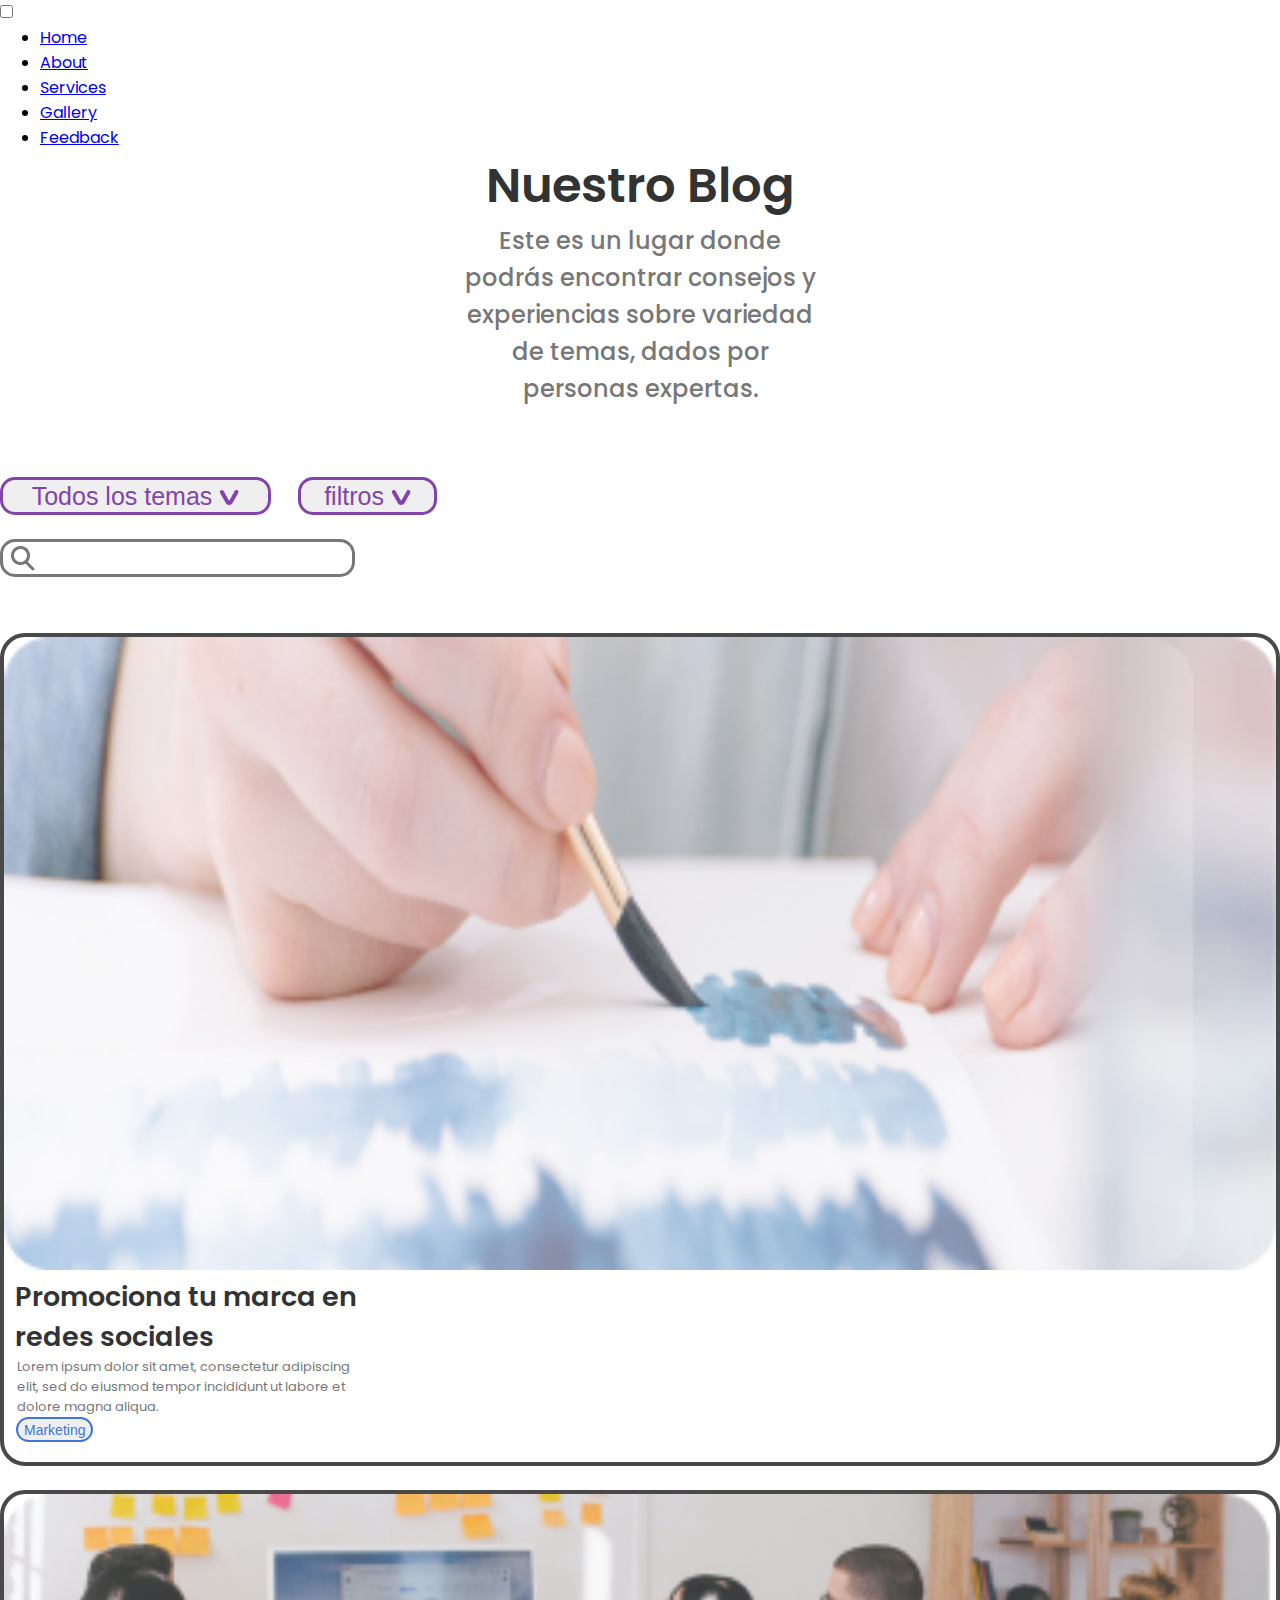
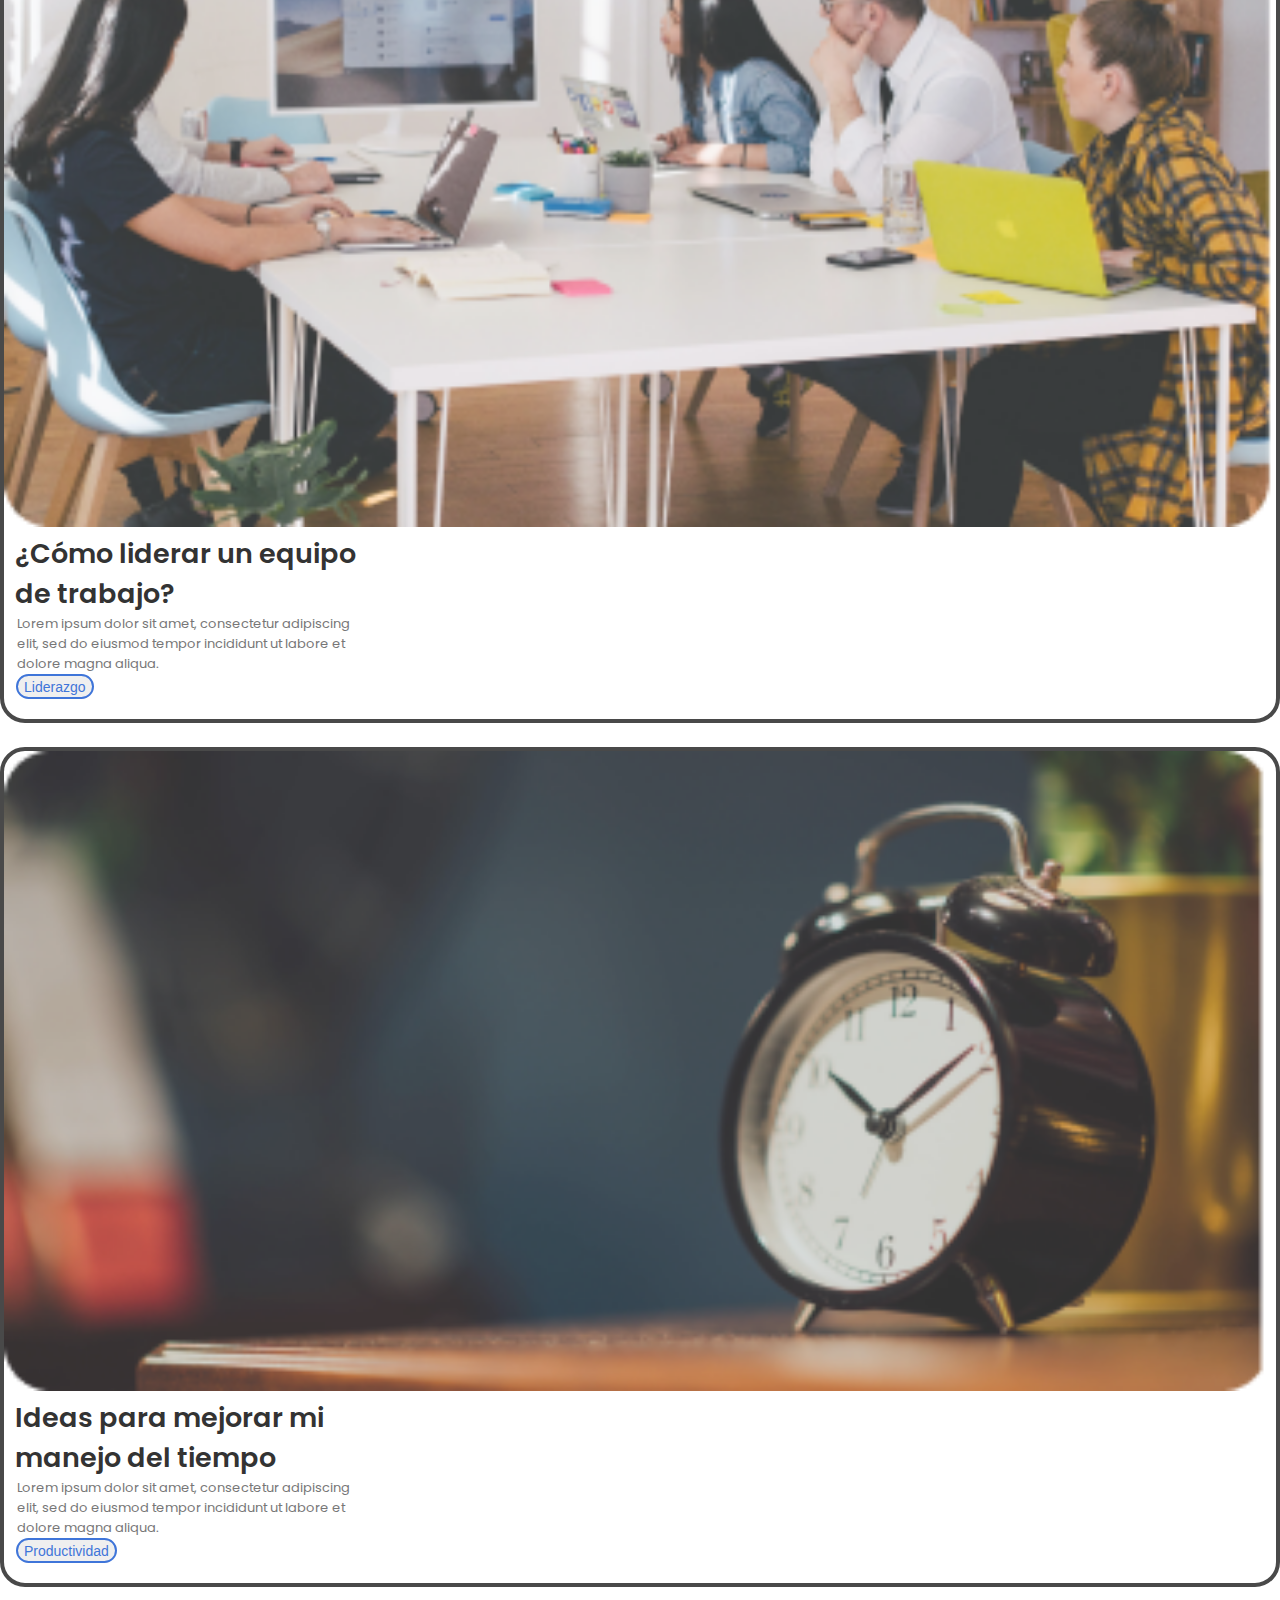
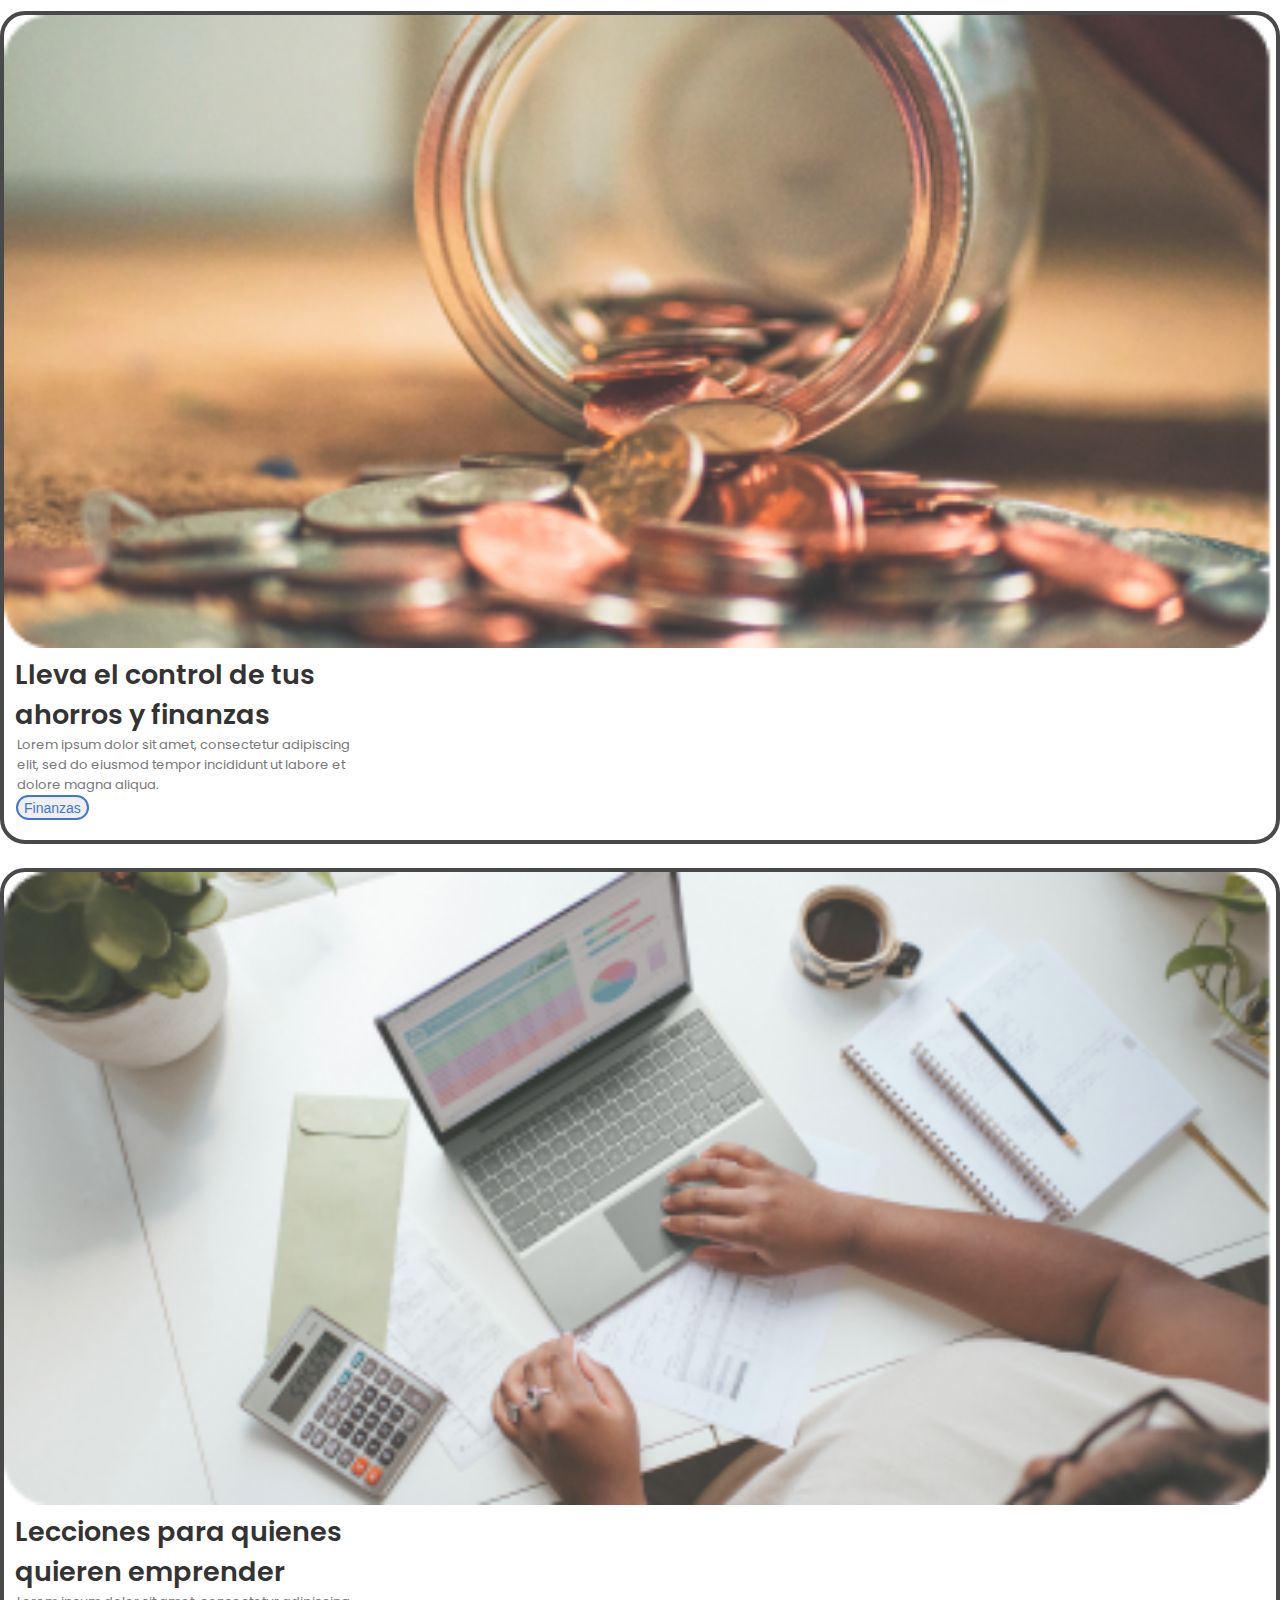
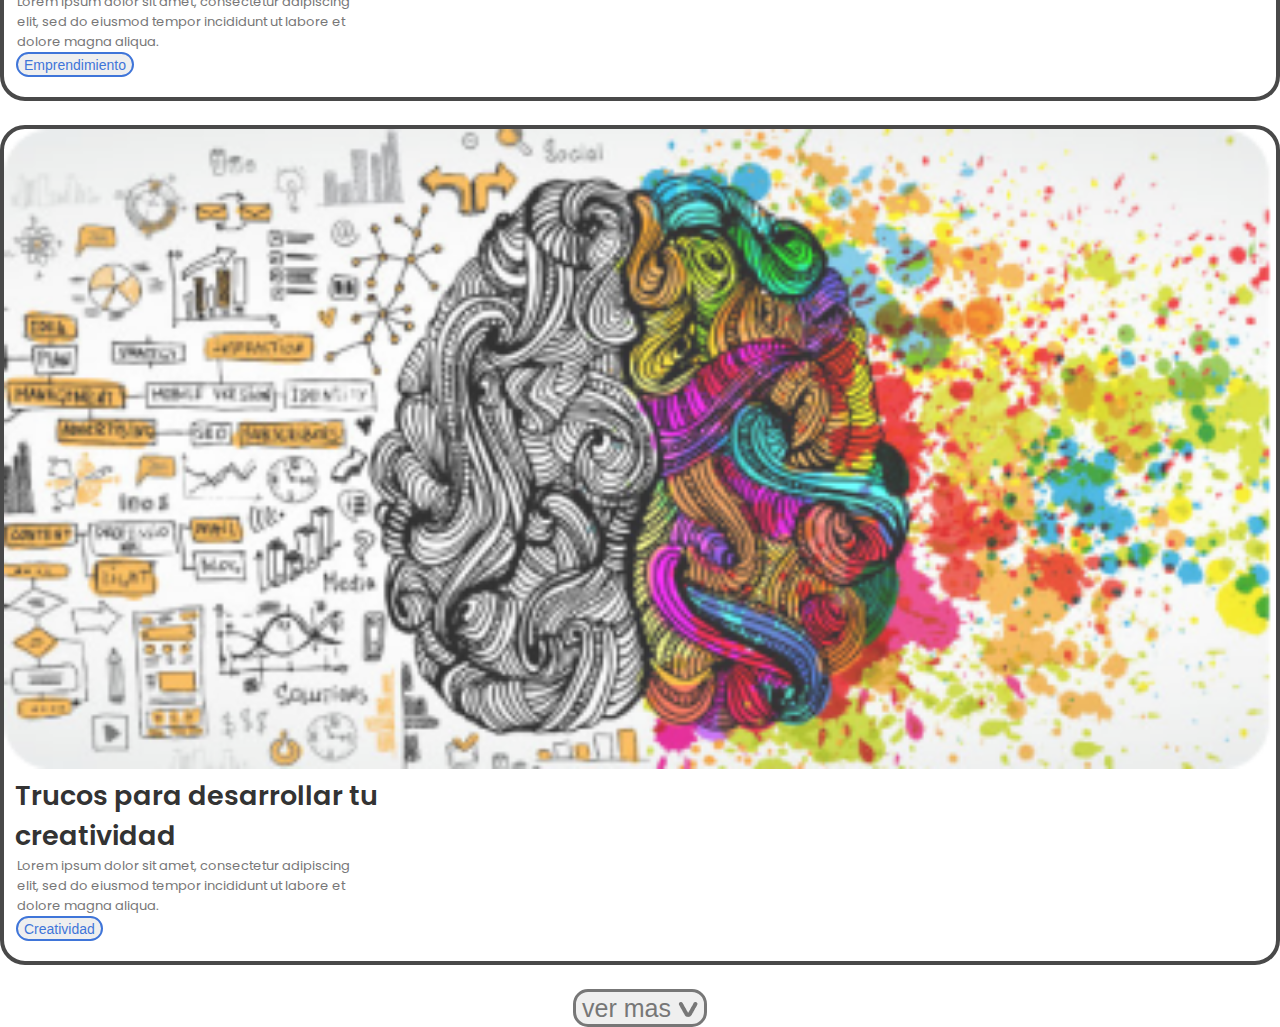
==== commit 2be889ad: "commit" ====
--- a/pages/blog.html
+++ b/pages/blog.html
@@ -13,35 +13,20 @@
 </head>
 
 <body>
-  <header class="hero">
-    <nav class="nav container" id="nav">
-      <img src="/images/logo-proyecto.svg" alt="#" class="nav__logo">
-      <ul class="nav__links">
-        <li class="nav__item">
-          <a href="/pages/home.html" class="nav__link">Home <img src="/images/arrow-lightblue.svg" alt="#" class="header__arrow"> </a>
-        </li>
-        <li class="nav__item">
-          <a href="/pages/curses.html" class="nav__link">Cursos<img src="/images/arrow-lightblue.svg" alt="#" class="header__arrow"> </a>
-        </li>
-        <li class="nav__item">
-          <a href="/pages/blog.html" class="nav__link">Blog<img src="/images/arrow-lightblue.svg" alt="#" class="header__arrow"> </a>
-        </li>
-        <li class="nav__item">
-          <a href="/pages/profile.html" class="nav__link">Perfil<img src="/images/arrow-lightblue.svg" alt="#" class="header__arrow"> </a>
-        </li>
-        <li class="nav__item">
-          <a href="#" class="nav__link">Registrarse</a>
-        </li>
-        <li class="nav__item">
-          <a href="#" class="nav__link">Iniciar Sesión</a>
-        </li>
-      </ul>
-      <a href="#nav" class="nav__hamburguer">
-        <img src="/images/menu-hamburguer.svg" alt="" class="nav__icon">
-      </a>
-      <a href="#" class="nav__close">
-        <img src="/images/menu-close.svg" alt="" class="nav__icon">
-      </a>
+  <header>
+    <nav>
+      <input type="checkbox" id="active">
+      <label for="active" class="menu-btn"><span></span></label>
+      <label for="active" class="close"></label>
+      <div class="wrapper">
+        <ul>
+  <li><a href="#">Home</a></li>
+  <li><a href="#">About</a></li>
+  <li><a href="#">Services</a></li>
+  <li><a href="#">Gallery</a></li>
+  <li><a href="#">Feedback</a></li>
+  </ul>
+  </div>
     </nav>
   </header>
   <main class="general-container">
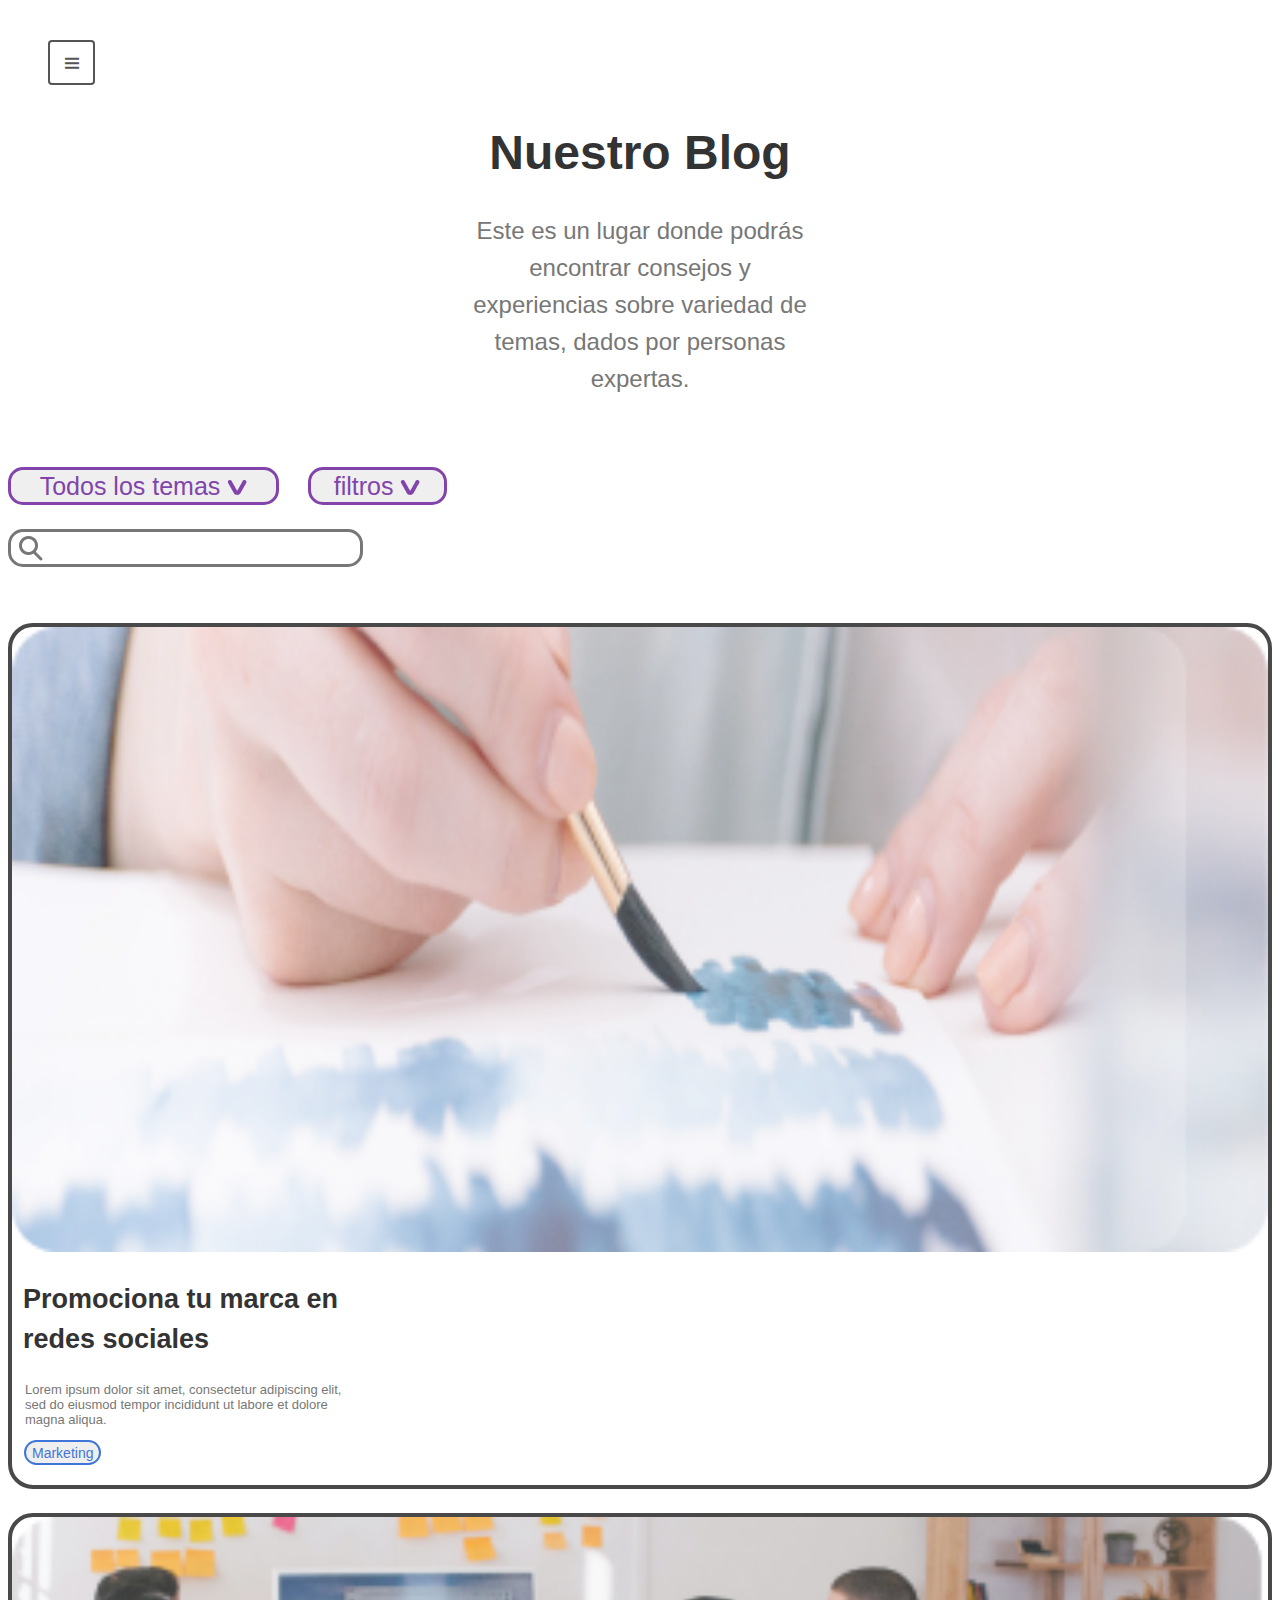
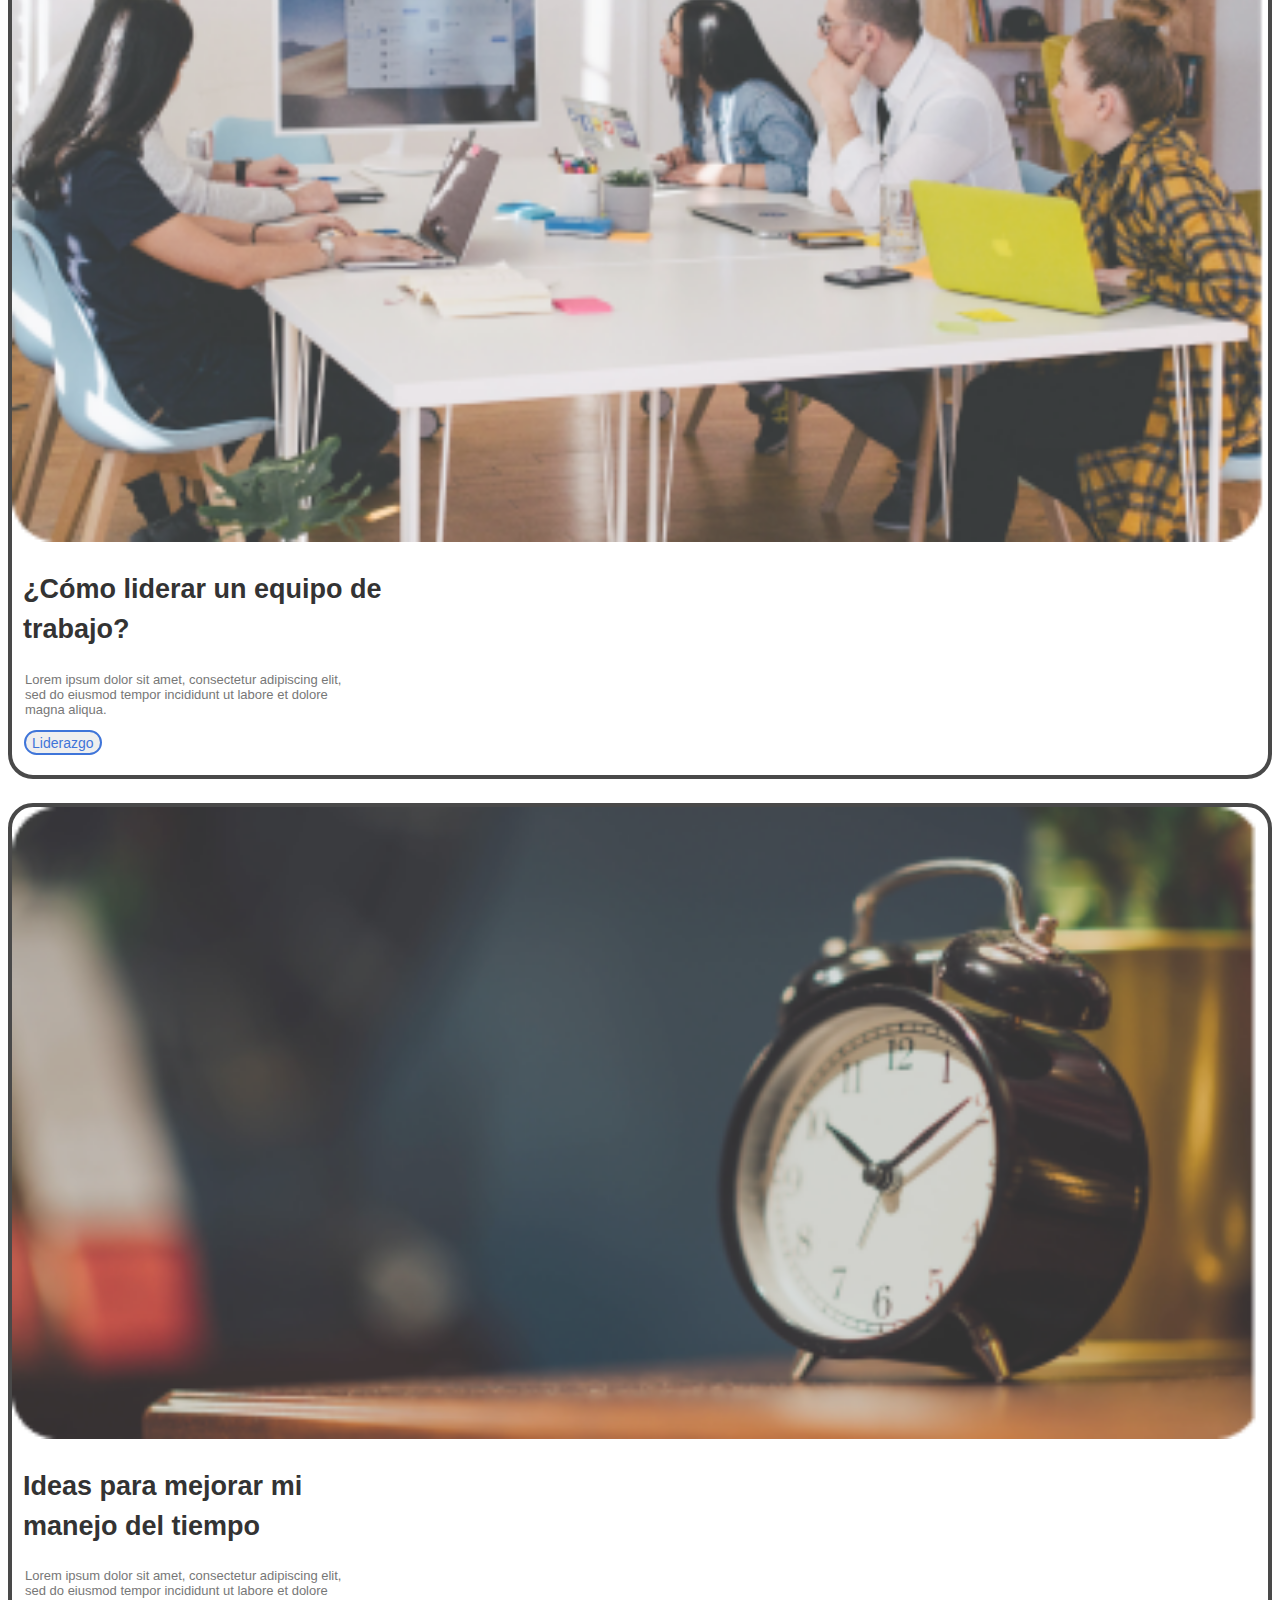
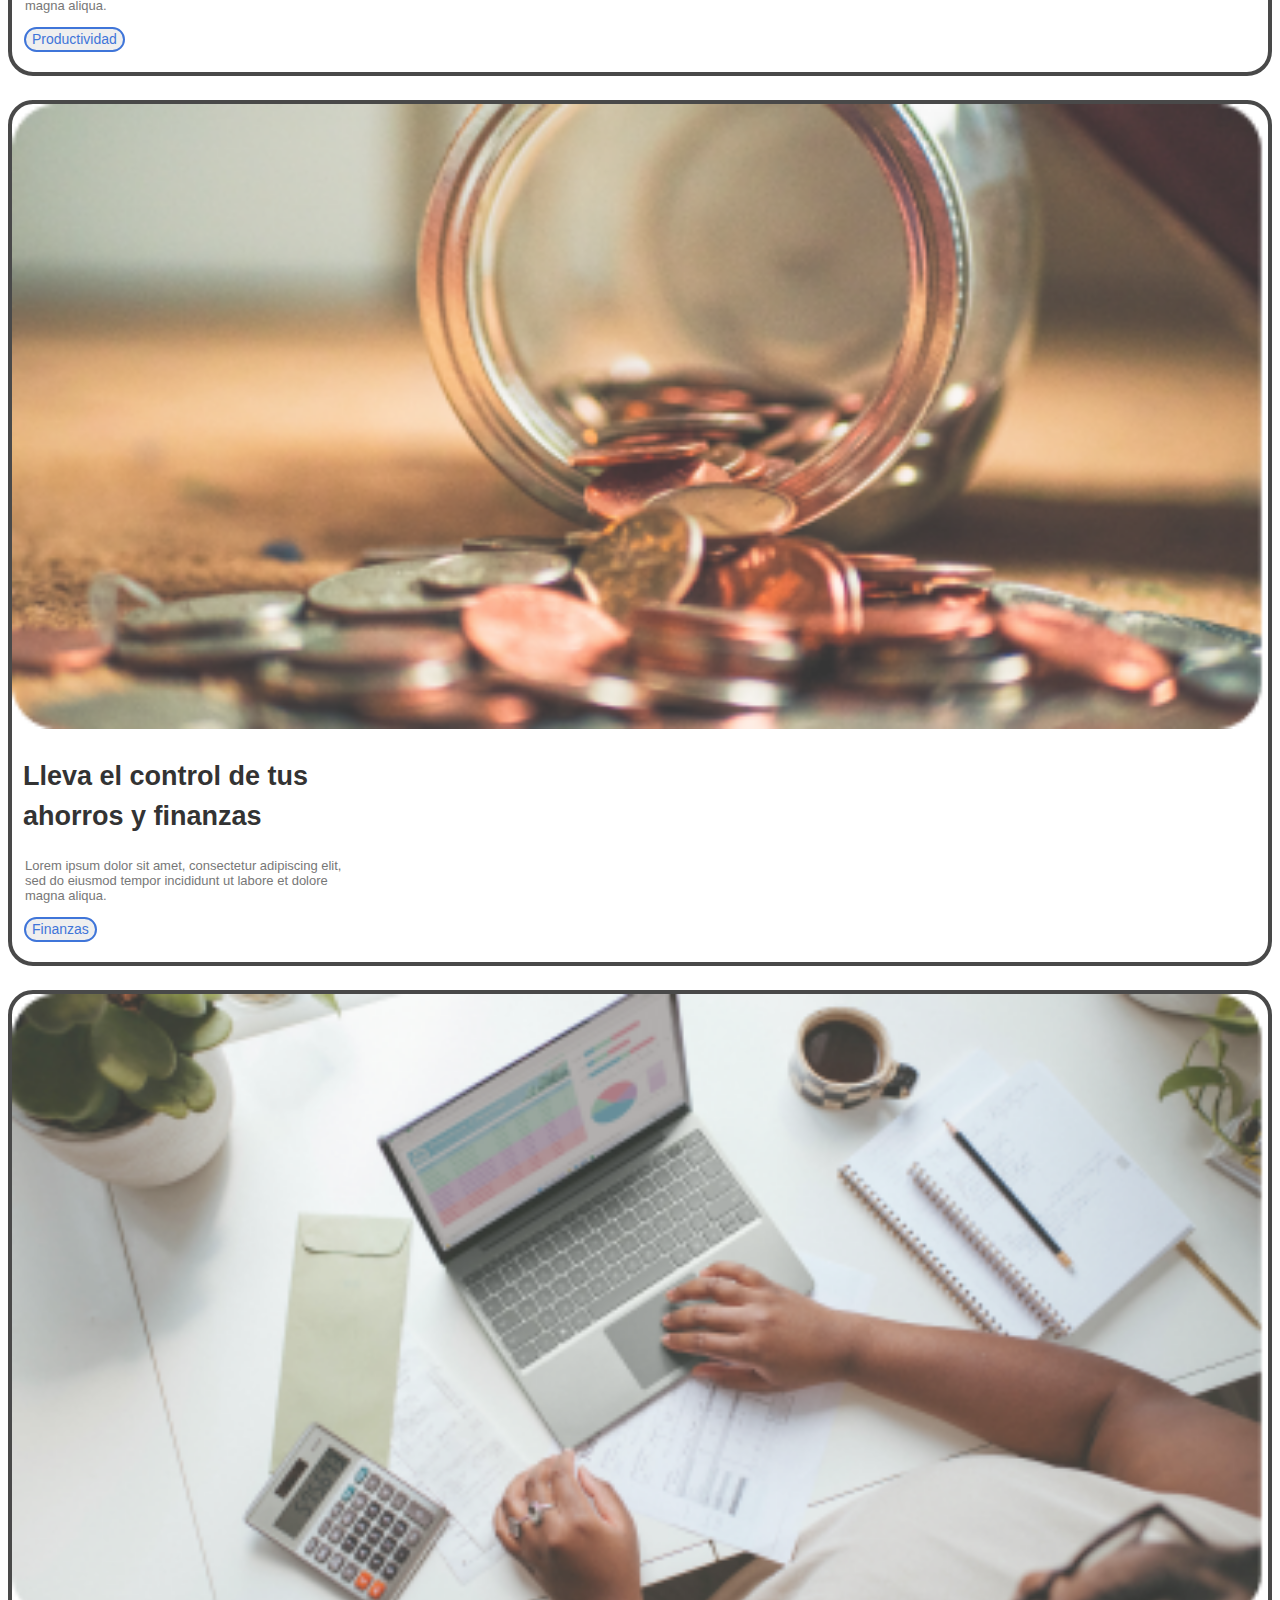
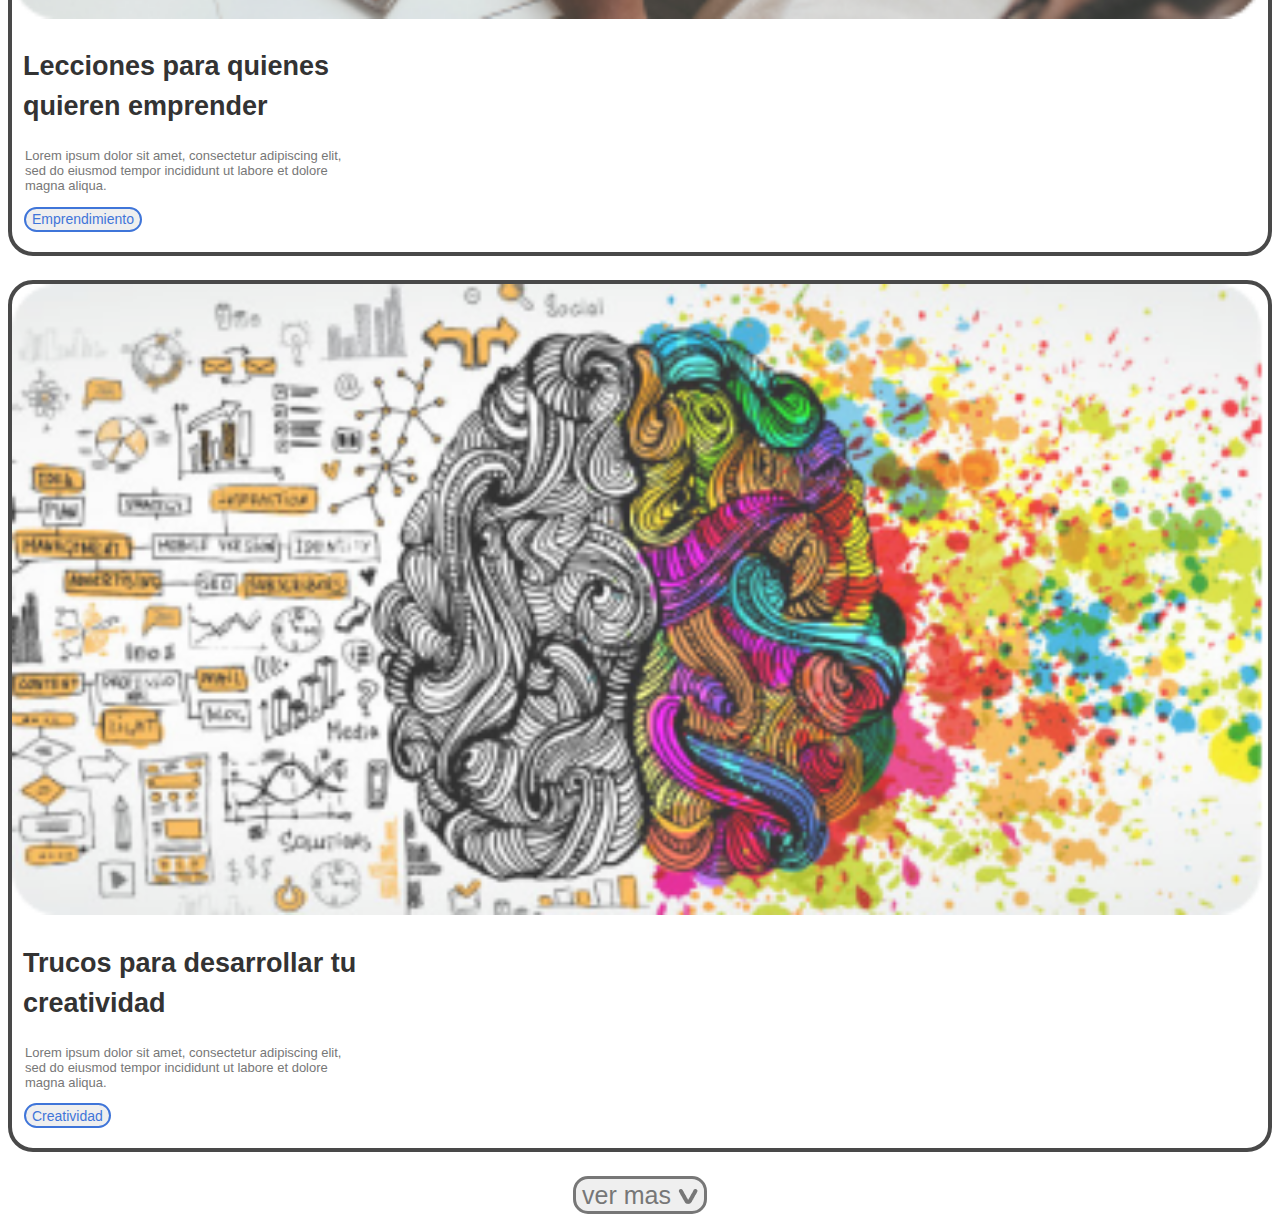
==== commit 0563920e: "nuestrasalvacion" ====
--- a/pages/blog.html
+++ b/pages/blog.html
@@ -14,20 +14,16 @@
 
 <body>
   <header>
-    <nav>
-      <input type="checkbox" id="active">
-      <label for="active" class="menu-btn"><span></span></label>
-      <label for="active" class="close"></label>
-      <div class="wrapper">
-        <ul>
-  <li><a href="#">Home</a></li>
-  <li><a href="#">About</a></li>
-  <li><a href="#">Services</a></li>
-  <li><a href="#">Gallery</a></li>
-  <li><a href="#">Feedback</a></li>
-  </ul>
-  </div>
-    </nav>
+    <details>
+      <summary></summary>
+      <nav class="menu">
+        <a href="#link">Home</a>
+        <a href="#link">Work</a>
+        <a href="#link">Links</a>
+        <a href="#link">Contact</a>
+        <a href="#link">About</a>
+      </nav>
+    </details>
   </header>
   <main class="general-container">
     <div class="container">
--- a/sass/styles.css
+++ b/sass/styles.css
@@ -459,256 +459,192 @@
   line-height: 24px;
 }
 
-.home {
-  background-image: url(/images/home-img.jpg);
-  background-repeat: no-repeat;
-  background-size: cover;
-  width: 100%;
-}
-
-.home__title {
-  width: 500px;
-  color: #fff;
-  font-size: 46px;
-}
-
-.home__tittle-position {
-  padding-top: 120px;
-  padding-left: 120px;
-}
-
-.home__description {
-  color: #fff;
-  margin-top: 50px;
-  margin-left: 120px;
-}
-
-* {
-  margin: 0;
-  box-sizing: border-box;
-}
-
-.container {
-  margin: 0 auto;
-  width: 90%;
-  max-width: 1023px;
+.home__h1 {
+  position: absolute;
+  margin-top: 122px;
+  font-size: 100px;
+  color: white;
+  margin-left: 40px;
+  line-height: 110px;
+  letter-spacing: -4px;
+}
+
+.home__p {
+  position: absolute;
+  margin-top: 500px;
+  margin-left: 40px;
+  color: white;
+  font-size: 28px;
+}
+
+.home__img {
+  width: 1263px;
+  margin: -8px;
+  margin-bottom: -14px;
+}
+
+:root {
+  --primColor: #ffff ;
+  --secoColor: #555555;
+  --cornerRad: 4px;
+}
+
+body {
+  background-color: var(--primColor);
+  font-family: Arial, Helvetica, sans-serif;
+  font-size: 20px;
+}
+
+details {
+  margin: 40px;
+}
+
+summary {
+  -ms-writing-mode: tb-lr;
+      writing-mode: vertical-lr;
+  text-align: center;
+  padding: 12px 10px;
+  width: 23px;
+  height: 17px;
+  background-color: var(--primColor);
+  border: 2px solid var(--secoColor);
+  border-radius: var(--cornerRad);
+  color: var(--secoColor);
+  cursor: pointer;
+  -webkit-user-select: none;
+     -moz-user-select: none;
+      -ms-user-select: none;
+          user-select: none;
+  outline: none;
+  transition: transform 200ms ease-in-out 0s;
+}
+
+summary::before,
+summary::after {
+  position: relative;
+  top: 0;
+  right: 0;
+}
+
+summary::before {
+  content: "";
+}
+
+summary::after {
+  content: "III";
+  letter-spacing: -1px;
+}
+
+summary:hover {
+  transform: scale(1.1);
+}
+
+summary::marker {
+  font-size: 0;
+}
+
+summary::-webkit-details-marker {
+  display: none;
+}
+
+details[open] .menu {
+  -webkit-animation-name: menuAnim;
+          animation-name: menuAnim;
+}
+
+details[open] summary::before {
+  content: "X";
+}
+
+details[open] summary::after {
+  content: "";
+}
+
+.menu {
+  height: 0;
+  width: -webkit-fit-content;
+  width: -moz-fit-content;
+  width: fit-content;
+  border-radius: var(--cornerRad);
+  background-color: var(--primColor);
+  box-shadow: 0 4px 12px 0 rgba(0, 0, 0, 0.2);
+  margin-top: 8px;
+  display: flex;
+  flex-direction: column;
+  justify-content: space-between;
   overflow: hidden;
-}
-
-.hero {
-  background-size: cover;
-  min-width: 500px;
-  height: 20vh;
-}
-
-.nav {
-  --state-close: scale(0);
-  --state-hamburguer: scale(1);
-  --state-menu: translate(-100%);
-  padding: 40px 0;
-  display: grid;
-  justify-content: space-between;
-  align-items: center;
-  grid-template-columns: repeat(2, -webkit-max-content);
-  grid-template-columns: repeat(2, max-content);
-}
-
-.nav:target {
-  --state-menu: translate(0);
-  --state-close: scale(1);
-  --state-hamburguer: scale(0);
-<<<<<<< Updated upstream
-}
-
-.nav__logo {
-  font-size: 2.5rem;
-}
-
-.nav__hamburguer,
-.nav__close {
-  cursor: pointer;
-  grid-column: -2/-1;
-  grid-row: 1/2;
-  transition: 0.4s transform;
-}
-
-.nav__icon {
-  width: 40px;
-}
-
-.nav__hamburguer {
-  transform: var(--state-hamburguer);
-}
-
-=======
-}
-
-.nav__logo {
-  font-size: 2.5rem;
-}
-
-.nav__hamburguer,
-.nav__close {
-  cursor: pointer;
-  grid-column: -2/-1;
-  grid-row: 1/2;
-  transition: 0.4s transform;
-}
-
-.nav__icon {
-  width: 40px;
-}
-
-.nav__hamburguer {
-  transform: var(--state-hamburguer);
-}
-
->>>>>>> Stashed changes
-.nav__close {
-  transform: var(--state-close);
-}
-
-.nav__links {
-  background-color: #E7E7E7;
+  -webkit-animation: closeMenu 300ms ease-in-out forwards;
+          animation: closeMenu 300ms ease-in-out forwards;
+}
+
+.menu a {
+  padding: 12px 24px;
+  margin: 0 16px;
+  color: var(--secoColor);
+  border-bottom: 2px solid rgba(0, 0, 0, 0.1);
+  text-decoration: none;
+  text-align: center;
+  transition: filter 200ms linear 0s;
+}
+
+.menu a:nth-of-type(1) {
+  padding-top: 24px;
+}
+
+.menu a:nth-last-of-type(1) {
+  border-bottom: none;
+}
+
+.menu a:hover {
+  filter: brightness(200%);
+}
+
+details::before {
+  color: var(--secoColor);
   position: absolute;
-  top: 0;
-  bottom: 0;
-  right: 0;
-  left: 0;
-  padding: 0;
-  display: grid;
-  align-content: center;
-  gap: 2em;
-  padding-left: 5%;
-  transform: var(--state-menu);
-  transition: 0.3s transform;
-}
-
-.nav__item {
-  list-style: none;
-}
-
-.nav__link {
-  color: #0F254E;
-  text-decoration: none;
-  font-size: 21px;
-  letter-spacing: 2px;
-}
-
-* {
-  margin: 0;
-  box-sizing: border-box;
-}
-
-.container {
-  margin: 0 auto;
-  width: 90%;
-  max-width: 1023px;
-  overflow: hidden;
-}
-
-.hero {
-  background-size: cover;
-  min-width: 500px;
-  height: 20vh;
-}
-
-.nav {
-  --state-close: scale(0);
-  --state-hamburguer: scale(1);
-  --state-menu: translate(-100%);
-  padding: 40px 0;
-  display: grid;
-  justify-content: space-between;
-  align-items: center;
-  grid-template-columns: repeat(2, -webkit-max-content);
-  grid-template-columns: repeat(2, max-content);
-<<<<<<< Updated upstream
-}
-
-.nav:target {
-  --state-menu: translate(0);
-  --state-close: scale(1);
-  --state-hamburguer: scale(0);
-}
-
-.nav__logo {
-  font-size: 2.5rem;
-}
-
-.nav__hamburguer,
-.nav__close {
-  cursor: pointer;
-  grid-column: -2/-1;
-  grid-row: 1/2;
-  transition: 0.4s transform;
-}
-
-.nav__icon {
-  width: 40px;
-}
-
-=======
-}
-
-.nav:target {
-  --state-menu: translate(0);
-  --state-close: scale(1);
-  --state-hamburguer: scale(0);
-}
-
-.nav__logo {
-  font-size: 2.5rem;
-}
-
-.nav__hamburguer,
-.nav__close {
-  cursor: pointer;
-  grid-column: -2/-1;
-  grid-row: 1/2;
-  transition: 0.4s transform;
-}
-
-.nav__icon {
-  width: 40px;
-}
-
->>>>>>> Stashed changes
-.nav__hamburguer {
-  transform: var(--state-hamburguer);
-}
-
-.nav__close {
-  transform: var(--state-close);
-}
-
-.nav__links {
-  background-color: #E7E7E7;
-  position: absolute;
-  top: 0;
-  bottom: 0;
-  right: 0;
-  left: 0;
-  padding: 0;
-  display: grid;
-  align-content: center;
-  gap: 2em;
-  padding-left: 5%;
-  transform: var(--state-menu);
-  transition: 0.3s transform;
-}
-
-.nav__item {
-  list-style: none;
-}
-
-.nav__link {
-  color: #0F254E;
-  text-decoration: none;
-  font-size: 21px;
-  letter-spacing: 2px;
-}
-
+  margin-left: 80px;
+  padding: 10px 10px;
+  opacity: 0.4;
+}
+
+details[open]::before {
+  -webkit-animation: fadeMe 300ms linear forwards;
+          animation: fadeMe 300ms linear forwards;
+}
+
+@-webkit-keyframes menuAnim {
+  0% {
+    height: 0;
+  }
+  100% {
+    height: 312px;
+  }
+}
+
+@keyframes menuAnim {
+  0% {
+    height: 0;
+  }
+  100% {
+    height: 312px;
+  }
+}
+@-webkit-keyframes fadeMe {
+  0% {
+    opacity: 0.4;
+  }
+  100% {
+    opacity: 0;
+  }
+}
+@keyframes fadeMe {
+  0% {
+    opacity: 0.4;
+  }
+  100% {
+    opacity: 0;
+  }
+}
 .profile__general {
   width: auto;
   height: 650px;
@@ -963,91 +899,4 @@
   font-weight: 500;
   font-size: 25px;
   color: #777777;
-}
-
-* {
-  margin: 0;
-  box-sizing: border-box;
-}
-
-.container {
-  margin: 0 auto;
-  width: 90%;
-  max-width: 1023px;
-  overflow: hidden;
-}
-
-.hero {
-  background-size: cover;
-  min-width: 500px;
-  height: 20vh;
-}
-
-.nav {
-  --state-close: scale(0);
-  --state-hamburguer: scale(1);
-  --state-menu: translate(-100%);
-  padding: 40px 0;
-  display: grid;
-  justify-content: space-between;
-  align-items: center;
-  grid-template-columns: repeat(2, -webkit-max-content);
-  grid-template-columns: repeat(2, max-content);
-}
-
-.nav:target {
-  --state-menu: translate(0);
-  --state-close: scale(1);
-  --state-hamburguer: scale(0);
-}
-
-.nav__logo {
-  font-size: 2.5rem;
-}
-
-.nav__hamburguer,
-.nav__close {
-  cursor: pointer;
-  grid-column: -2/-1;
-  grid-row: 1/2;
-  transition: 0.4s transform;
-}
-
-.nav__icon {
-  width: 40px;
-}
-
-.nav__hamburguer {
-  transform: var(--state-hamburguer);
-}
-
-.nav__close {
-  transform: var(--state-close);
-}
-
-.nav__links {
-  background-color: #E7E7E7;
-  position: absolute;
-  top: 0;
-  bottom: 0;
-  right: 0;
-  left: 0;
-  padding: 0;
-  display: grid;
-  align-content: center;
-  gap: 2em;
-  padding-left: 5%;
-  transform: var(--state-menu);
-  transition: 0.3s transform;
-}
-
-.nav__item {
-  list-style: none;
-}
-
-.nav__link {
-  color: #0F254E;
-  text-decoration: none;
-  font-size: 21px;
-  letter-spacing: 2px;
 }/*# sourceMappingURL=styles.css.map */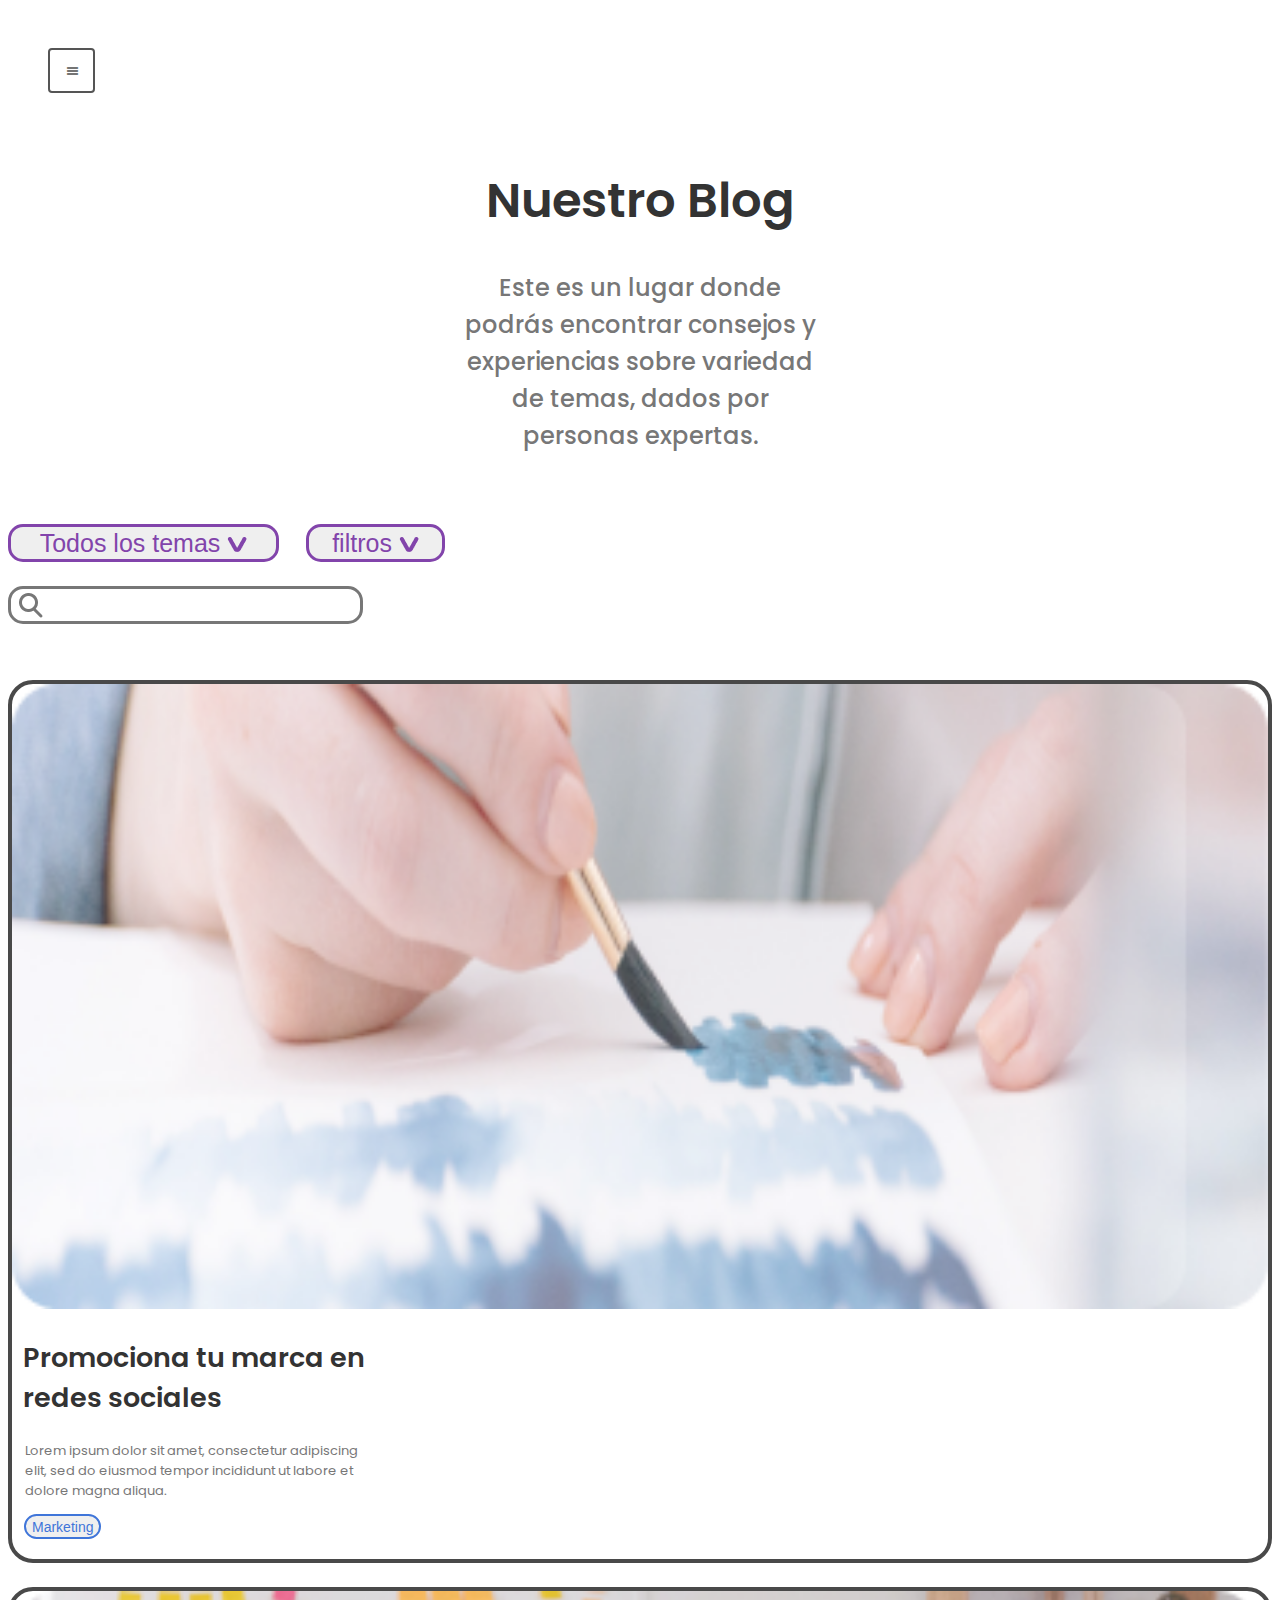
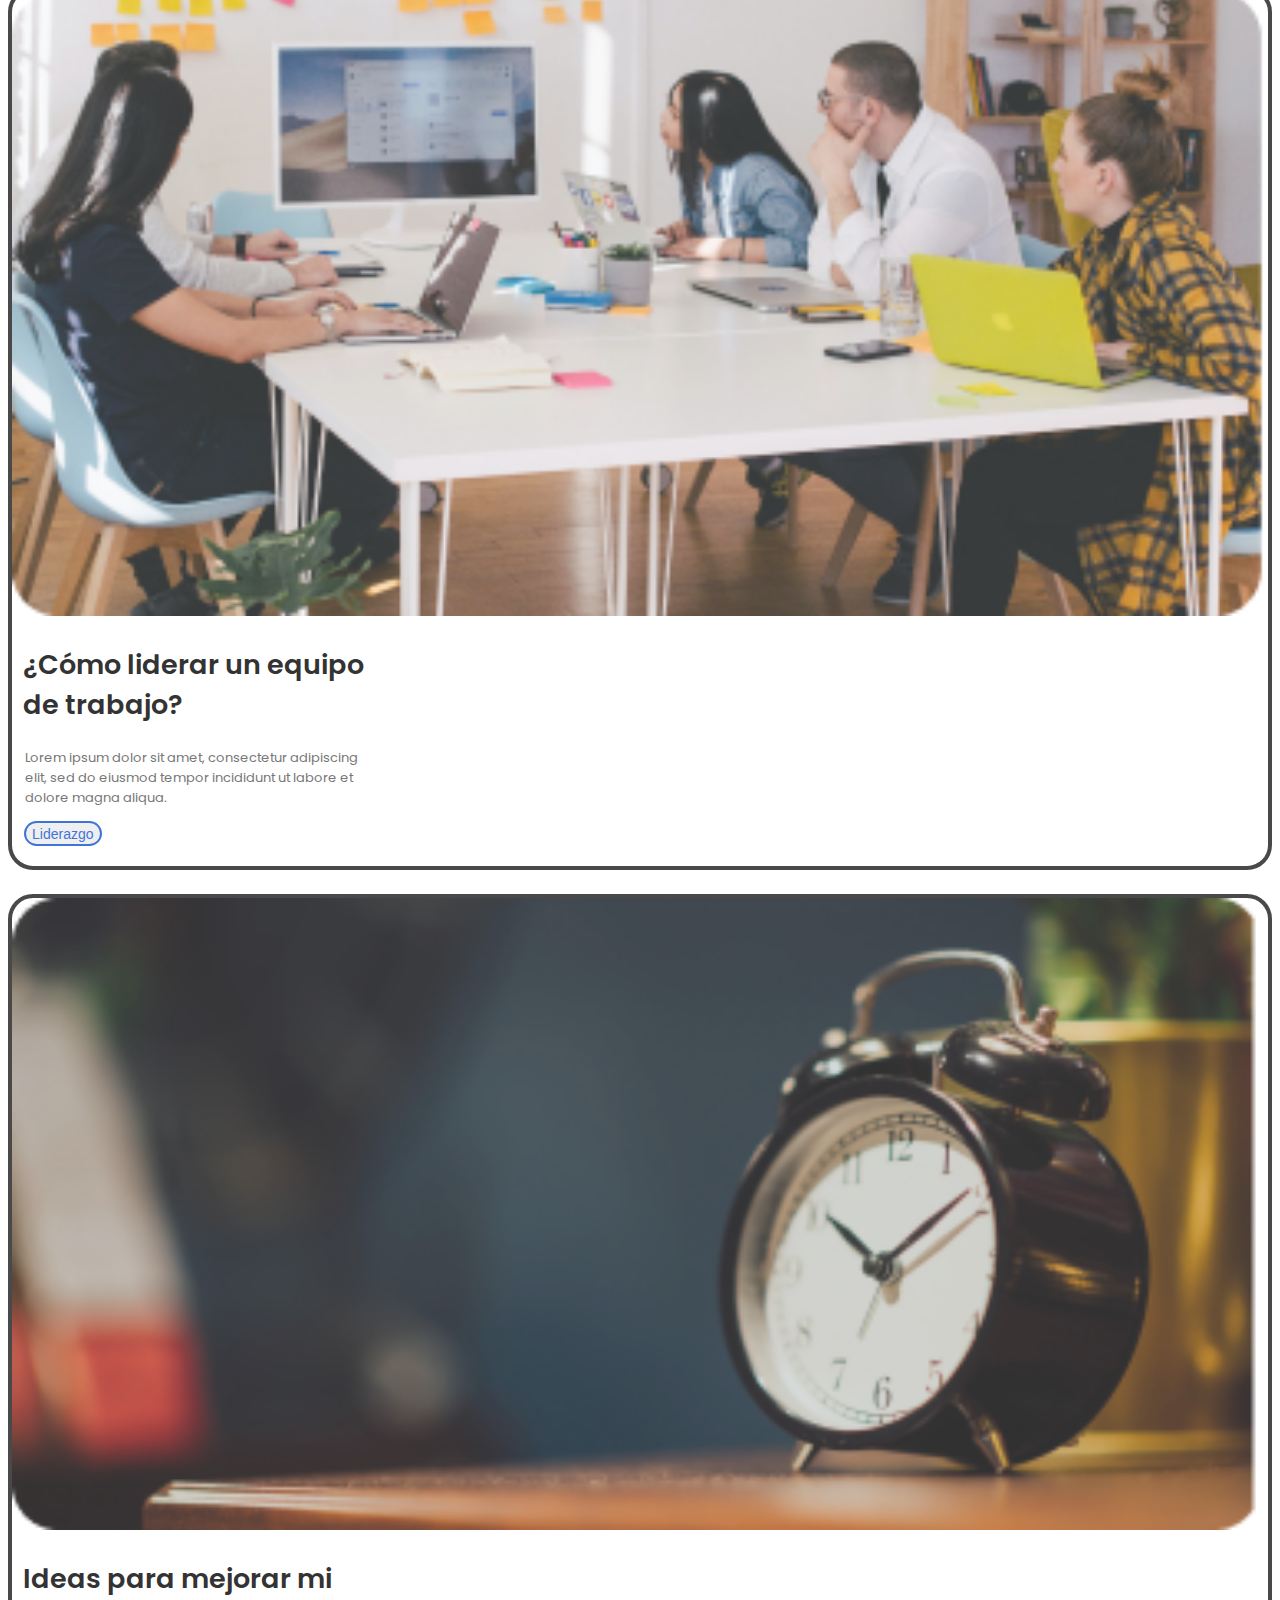
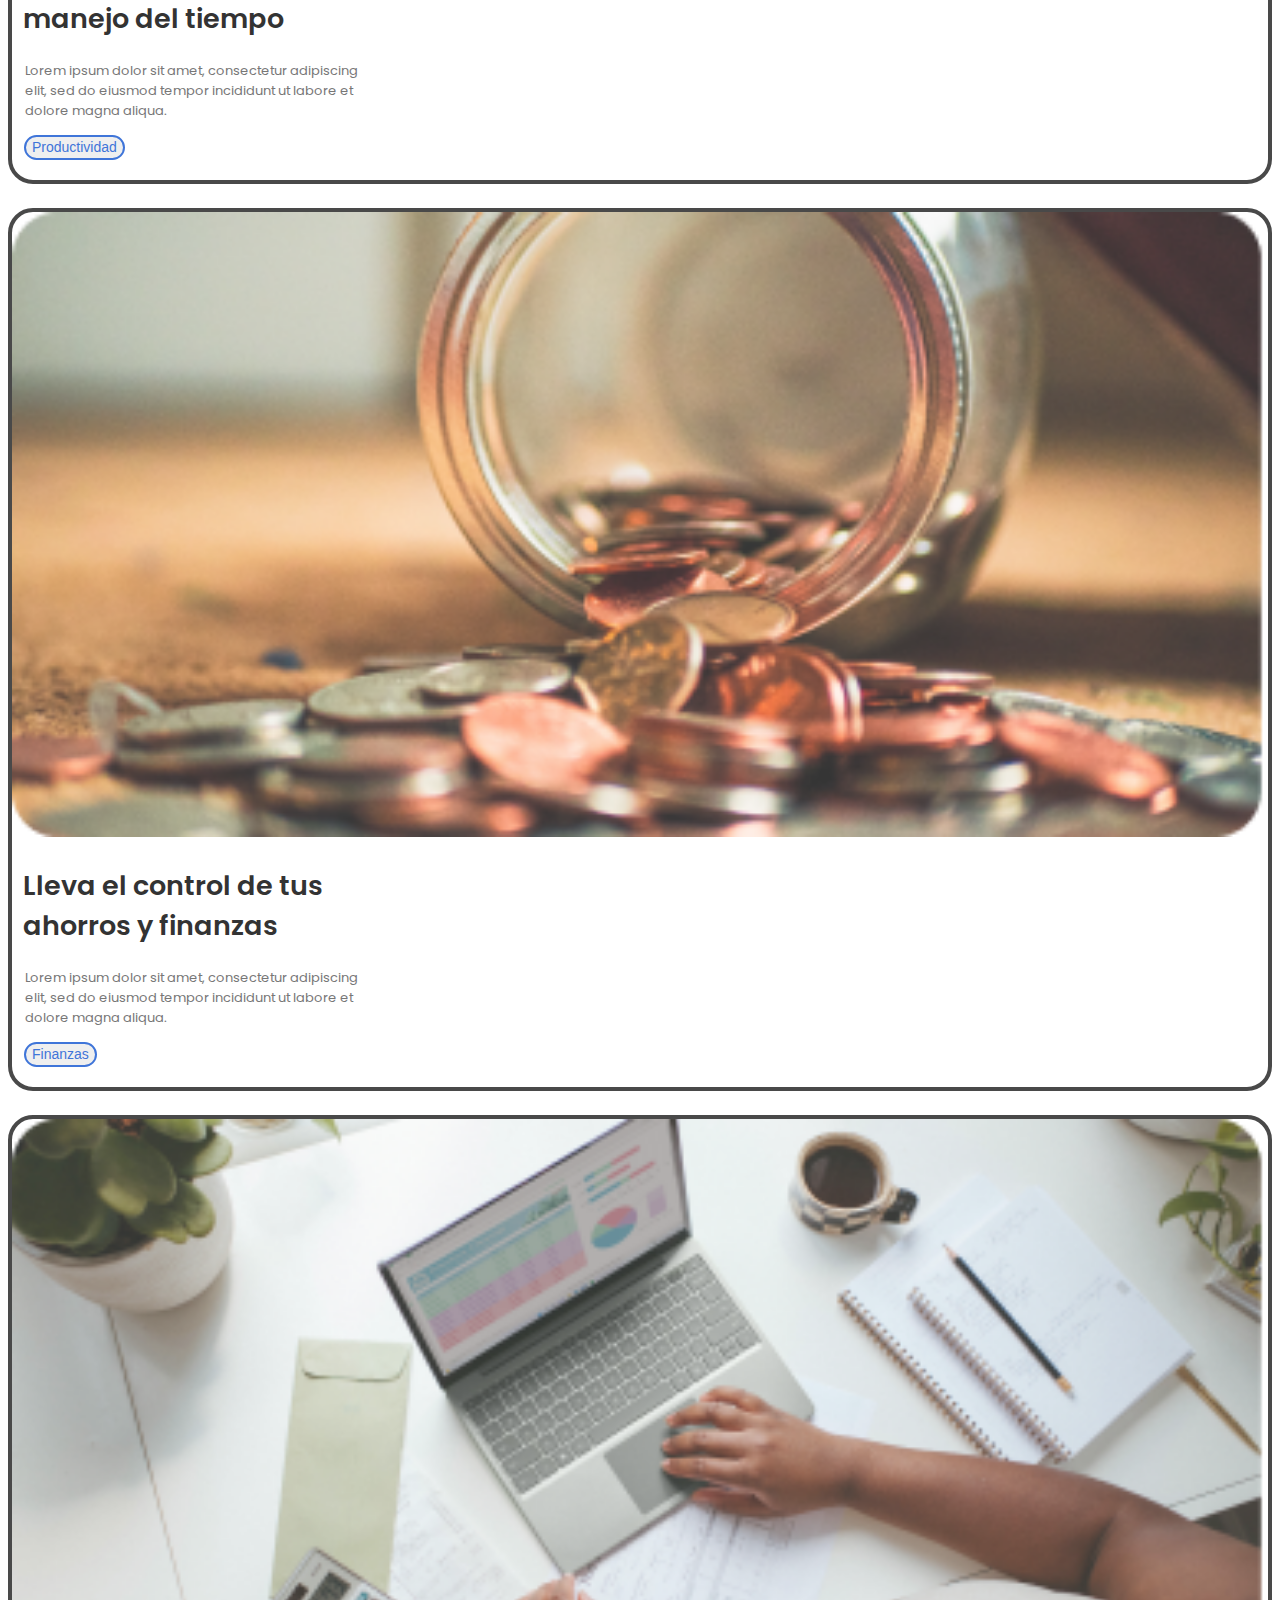
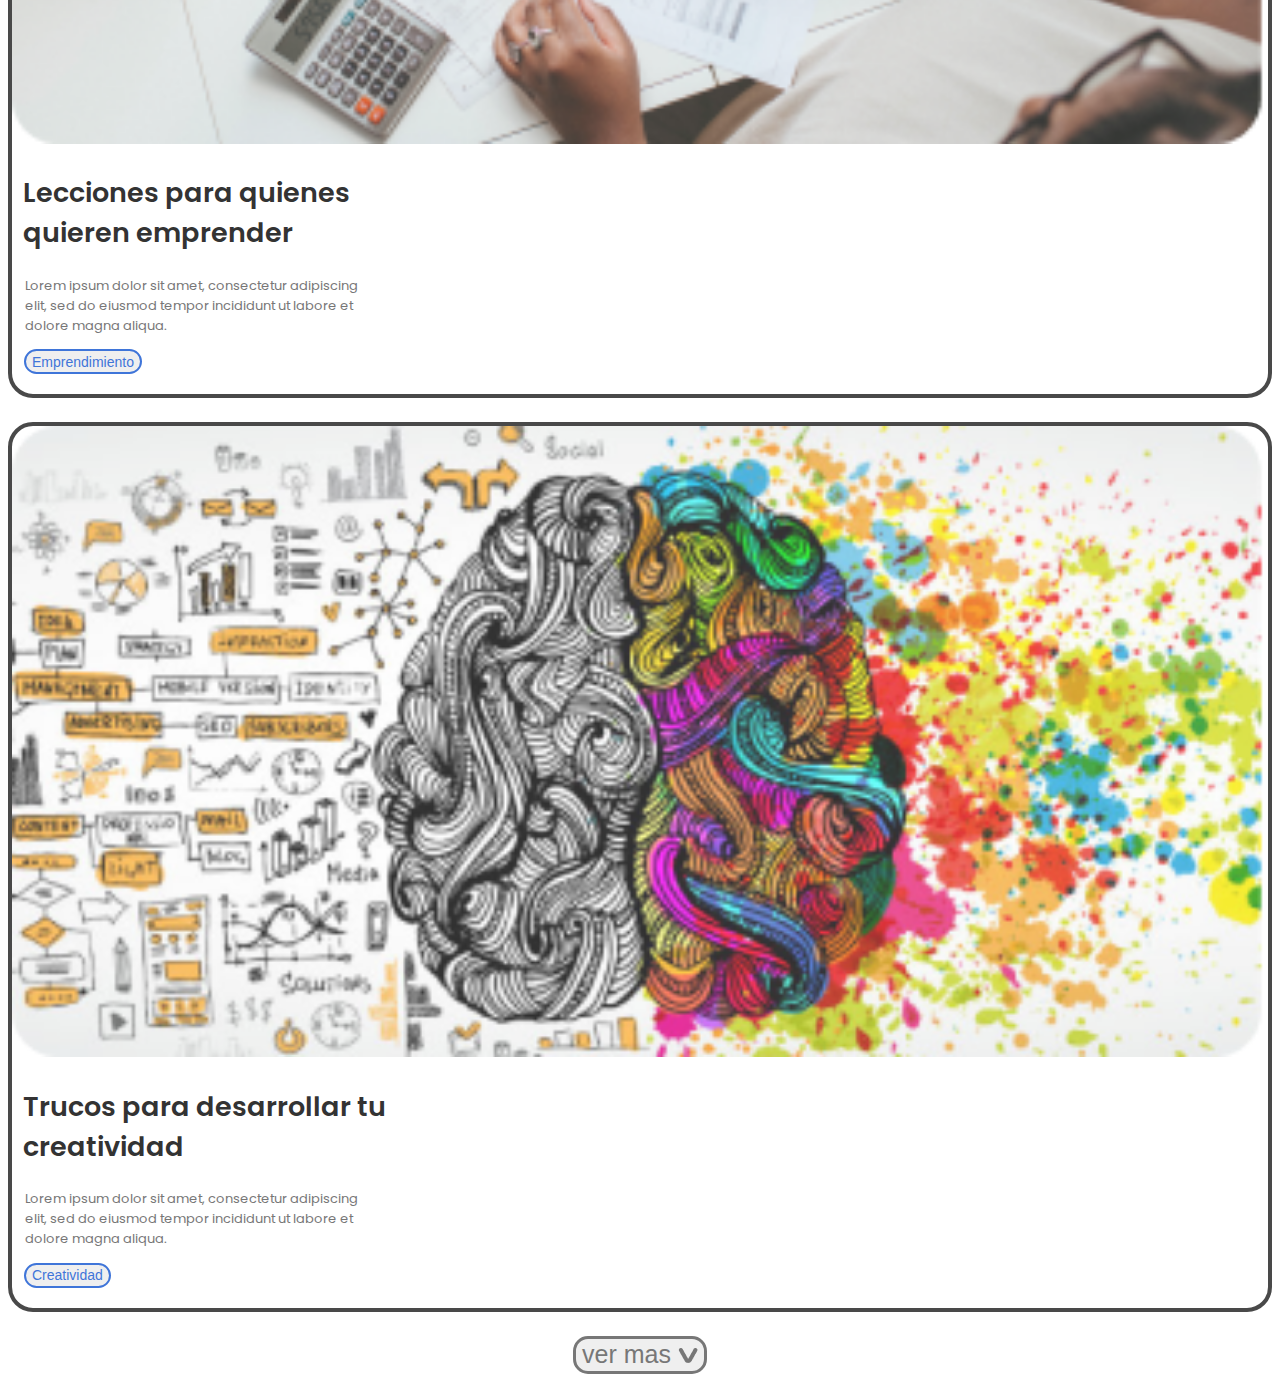
==== commit d81298b1: "EL milagro" ====
--- a/pages/blog.html
+++ b/pages/blog.html
@@ -17,11 +17,12 @@
     <details>
       <summary></summary>
       <nav class="menu">
-        <a href="#link">Home</a>
-        <a href="#link">Work</a>
-        <a href="#link">Links</a>
-        <a href="#link">Contact</a>
-        <a href="#link">About</a>
+        <a href="../pages/home.html">Home</a>
+        <a href="../pages/curses.html">Cursos</a>
+        <a href="../pages/blog.html">Blog</a>
+        <a href="../pages/profile.html">Perfil</a>
+        <a href="#link">Registrarse</a>
+        <a href="#link">Iniciar Sesión</a>
       </nav>
     </details>
   </header>
--- a/sass/styles.css
+++ b/sass/styles.css
@@ -491,8 +491,14 @@
 
 body {
   background-color: var(--primColor);
-  font-family: Arial, Helvetica, sans-serif;
-  font-size: 20px;
+}
+
+.header__logo {
+  width: 120px;
+  position: absolute;
+  left: 40%;
+  right: 60%;
+  top: 8%;
 }
 
 details {
@@ -645,137 +651,167 @@
     opacity: 0;
   }
 }
-.profile__general {
+body {
+  max-height: 1000px;
+}
+
+header {
+  display: flex;
+  align-items: center;
+}
+
+.profile {
+  margin: 0 auto;
   width: auto;
-  height: 650px;
-  margin: 10px 120px 10px 120px;
-}
-
-.profile__h1 {
-  font-weight: 600;
-  font-size: 45px;
-}
-
-.profile__div--position {
-  display: flex;
-  width: 1100px;
-  height: 200px;
-  background-color: #F5F5F5;
-  border-radius: 15px;
-  margin: 20px 0 30px;
-  justify-content: center;
+}
+
+.profile__title {
+  font-size: 24px;
+  font-weight: 500;
+  position: relative;
+  left: 80%;
+  right: 20%;
+}
+
+.profile__container--position {
+  width: auto;
+  height: 170px;
+  background-color: #F2F4F8;
+}
+
+.profile__container-a {
+  display: flex;
+  width: auto;
   align-items: center;
-  color: #333333;
+  padding: 0 16px;
+}
+
+.profile__container-user {
+  margin-left: 20px;
+  margin-top: 10px;
+}
+
+.profile__name-user {
+  font-size: 13px;
+  font-weight: 500;
+}
+
+.profile__user-twitter {
+  font-size: 11px;
+  position: relative;
+  bottom: 20px;
+}
+
+.profile-img {
+  width: 67px;
 }
 
 .profile__user {
   width: auto;
-  height: auto;
-  margin: 0px 40px 0px;
-  position: relative;
-}
-
-.profile--img {
-  width: 100px;
-  position: relative;
-  left: 10px;
-  top: 15px;
-}
-
-.profile__user--span {
-  font-size: 12px;
-  position: relative;
-  bottom: 20px;
-  left: 10px;
-}
-
-.profile__user--p {
-  font-size: 20px;
-  font-weight: 500;
-  width: 800px;
+  padding: 0 20px;
+}
+
+.profile__info-user {
+  font-size: 10px;
+  width: auto;
   border-bottom: 1px solid #BDBDBD;
 }
 
-.color__border {
-  border: none;
-}
-
-.profile__user--span1 {
-  position: relative;
-  left: 220px;
-}
-
-.profile__user--span2 {
-  position: relative;
-  left: 139px;
-}
-
-.profile__user--span3 {
-  position: relative;
-  left: 177px;
+.profile__subinfo-user {
+  font-size: 10px;
+  position: -webkit-sticky;
+  position: sticky;
+  left: 33%;
+  right: 30%;
+}
+
+.profile__subinfo1-user {
+  font-size: 10px;
+  position: -webkit-sticky;
+  position: sticky;
+  left: 33%;
+  right: 30%;
+}
+
+.profile__subinfo2-user {
+  font-size: 10px;
+  position: -webkit-sticky;
+  position: sticky;
+  left: 33%;
+  right: 30%;
+}
+
+.profile__positionsubtitle-curses {
+  text-align: right;
+  position: relative;
+  top: 16px;
 }
 
 .profile__curses {
-  display: grid;
-  width: 850px;
-}
-
-.profile__curses--p {
-  font-size: 20px;
-}
-
-.profile__curses--bar {
+  width: auto;
+  padding: 0 20px;
+}
+
+.profile__title-curses {
+  font-size: 11px;
+}
+
+.profile__cont-curses {
+  position: relative;
+  top: 34px;
+}
+
+.profile__bar-curses {
   background: #BDBDBD;
   border: 1px solid #BDBDBD;
   border-radius: 20px;
-  width: 650px;
-  height: 25px;
-  position: relative;
-  bottom: 17px;
-}
-
-.profile__curses--bar2 {
+  width: auto;
+  height: 8px;
+  position: relative;
+  bottom: 5px;
+}
+
+.profile__barA-curses {
   border: 1px solid #777777;
-  width: 400px;
-  height: 25px;
+  width: 70%;
+  height: 7px;
   border-radius: 20px;
   background: #777777;
 }
 
-.profile__curses--bar2-1 {
-  width: 200px;
+.profile__barB-curses {
+  width: 40%;
   border: 1px solid #777777;
-  height: 25px;
+  height: 7px;
   border-radius: 20px;
   background: #777777;
 }
 
-.positionsubtitle {
-  position: relative;
-  right: 160px;
-  bottom: 70px;
-  font-weight: 600;
-}
-
 .profile__btn {
-  width: 490px;
-  height: 40px;
+  width: 60%;
+  height: 38px;
   margin-left: 10px;
   border-radius: 15px;
   background: #8244AB;
   border: none;
   font-size: 20px;
   color: white;
+  display: flex;
   justify-content: center;
   align-items: center;
   cursor: pointer;
 }
 
-.profile__btn--img {
-  width: 20px;
-  position: relative;
-  right: 15px;
-  top: 2px;
+.profile-img__btn::before {
+  content: url(/images/white-empty-heart.png);
+  position: relative;
+  width: 20%;
+}
+
+.profile-img__btn2::before {
+  content: url(/images/star.png);
+  position: relative;
+  width: 20%;
 }
 
 .container {
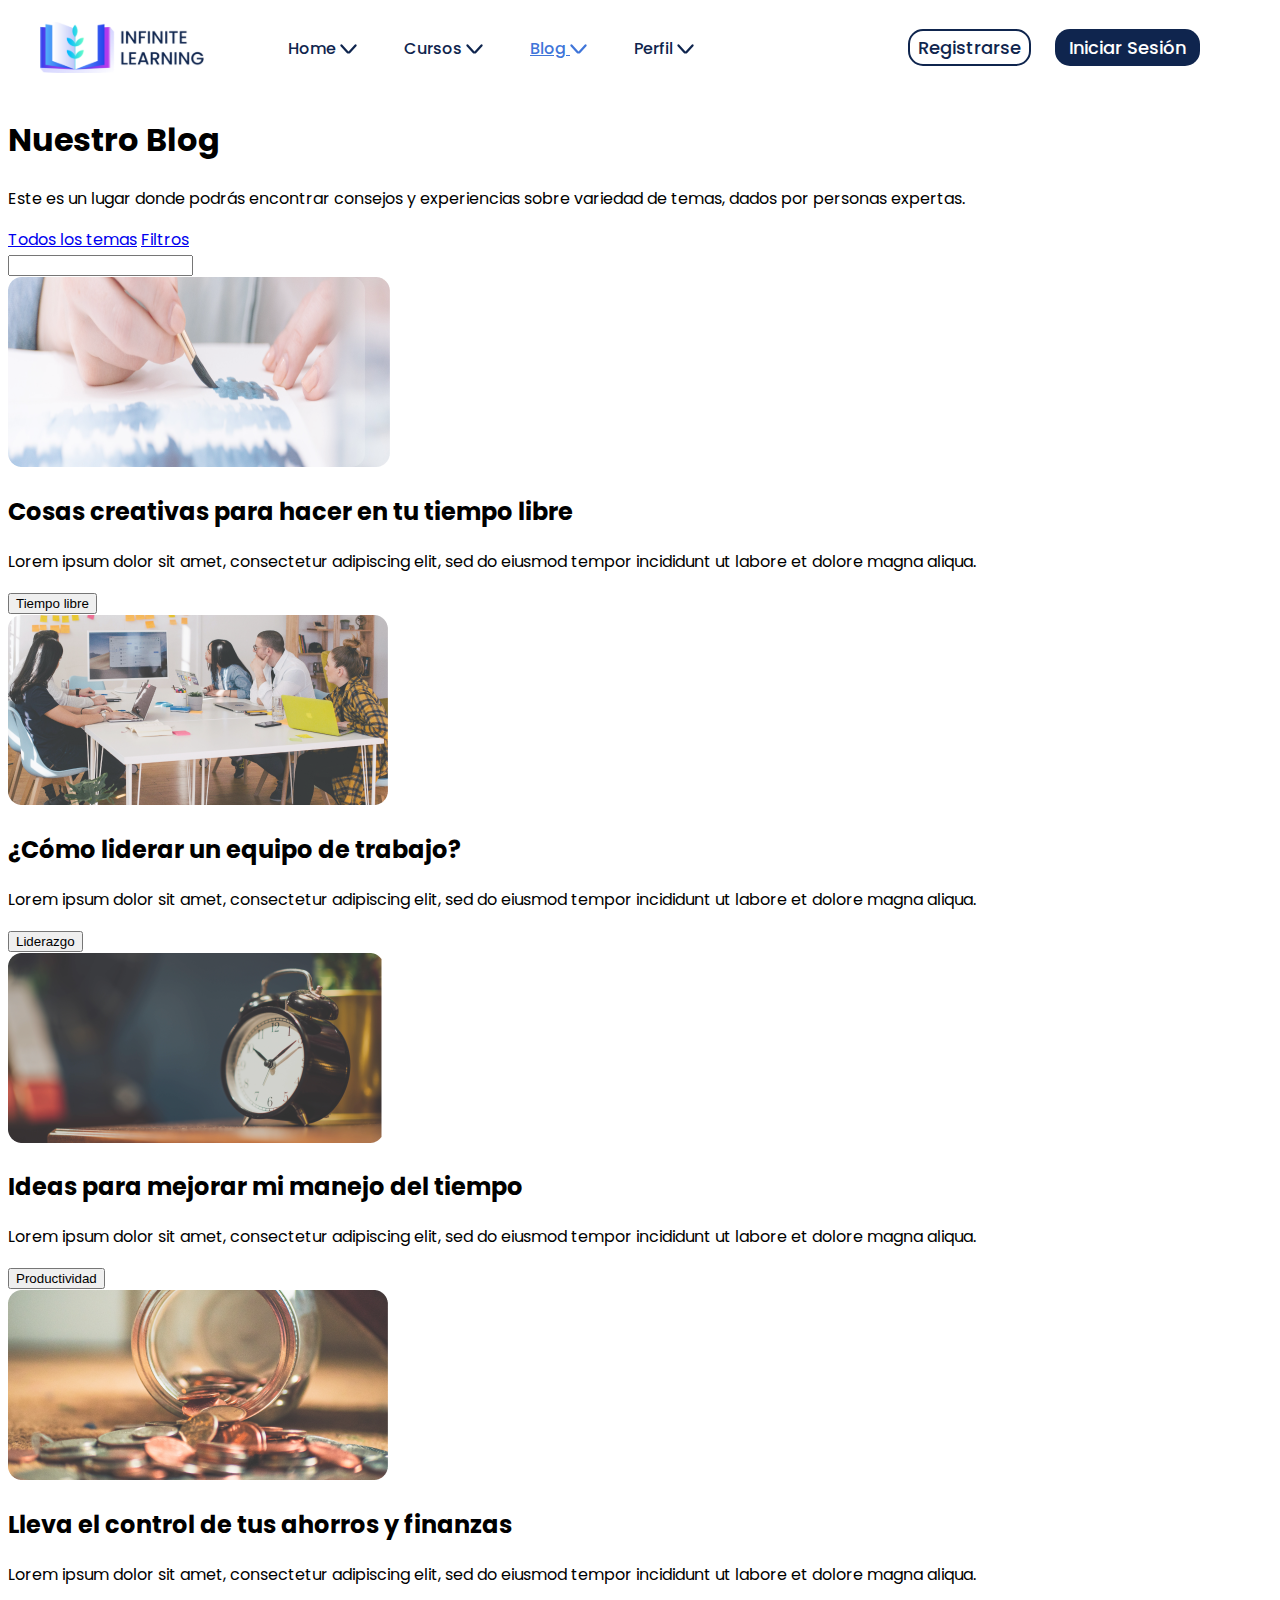
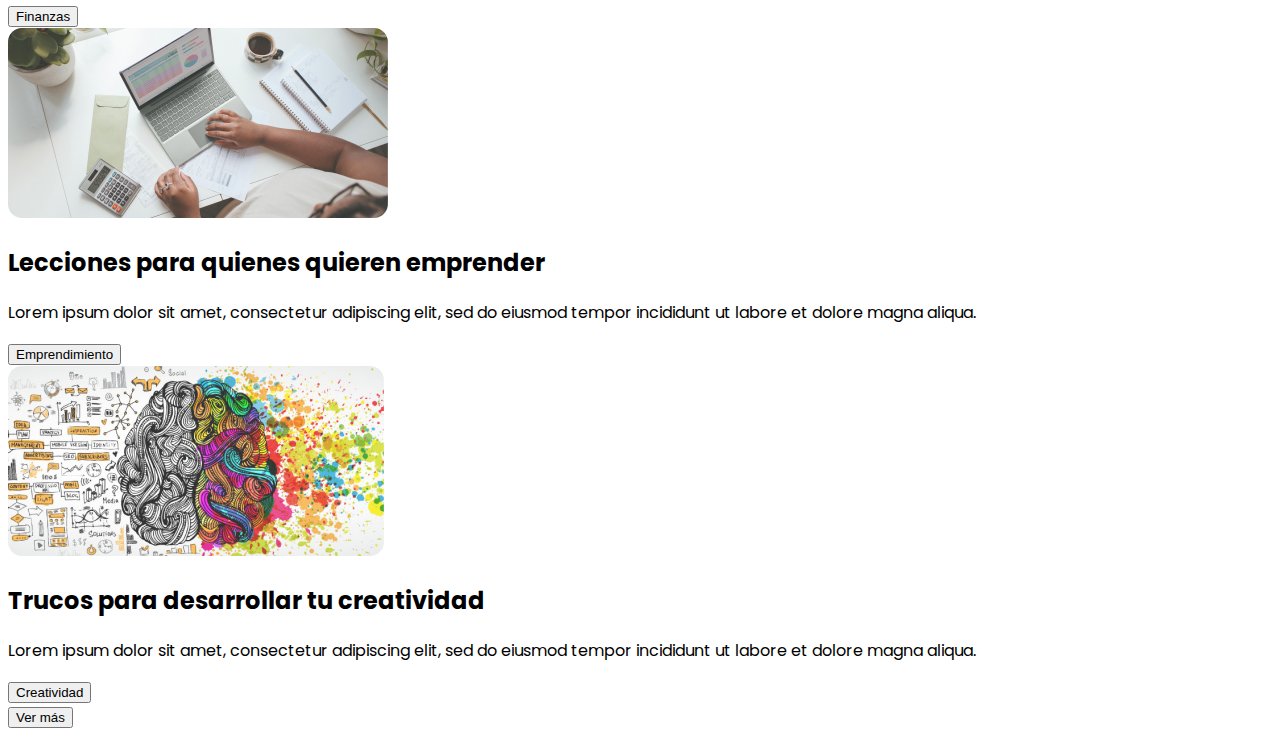
==== commit 13fbd195: "Add files via upload" ====
--- a/pages/blog.html
+++ b/pages/blog.html
@@ -1,6 +1,5 @@
 <!DOCTYPE html>
 <html lang="es">
-
 <head>
   <meta charset="UTF-8">
   <meta http-equiv="X-UA-Compatible" content="IE=edge">
@@ -11,93 +10,84 @@
   <link rel="stylesheet" href="../sass/styles.css" />
   <title>Blog</title>
 </head>
-
 <body>
-  <header>
-    <details>
-      <summary></summary>
-      <nav class="menu">
-        <a href="../pages/home.html">Home</a>
-        <a href="../pages/curses.html">Cursos</a>
-        <a href="../pages/blog.html">Blog</a>
-        <a href="../pages/profile.html">Perfil</a>
-        <a href="#link">Registrarse</a>
-        <a href="#link">Iniciar Sesión</a>
-      </nav>
-    </details>
+  <header class="header">
+    <img class="header__logo" src="../images/logo-proyecto.svg" alt="">
+    <nav>
+      <a class="header__a" href="../pages/home.html">Home <img class="header__arrow" src="../images/arrow-blue.svg" alt=""></a>
+      <a class="header__a" href="../pages/curses.html">Cursos <img class="header__arrow" src="../images/arrow-blue.svg" alt=""></a>
+      <a class="header__a header__a--press" href="../pages/blog.html">Blog <img class="header__arrow" src="../images/arrow-lightblue.svg" alt=""></a>
+      <a class="header__a" href="../pages/profile.html">Perfil <img class="header__arrow" src="../images/arrow-blue.svg" alt=""></a>
+      <a class="header__sign-in" href="#">Registrarse</a>
+      <a class="header__log-in" href="#">Iniciar Sesión</a>
+    </nav>
   </header>
-  <main class="general-container">
-    <div class="container">
-      <h1 class="container__title ">Nuestro Blog</h1>
-      <p class="container__text">Este es un lugar donde podrás encontrar
-        consejos y experiencias sobre variedad de temas, dados por personas expertas.</p>
-    </div>
-    <section class="navegation">
-      <div class="navigation__btns">
-        <button class="navegation__btn1"> Todos los temas <img src="../images/arrow-purple.png " alt=""> </button>
-        <button class="navegation__btn2">filtros <img src="../images/arrow-purple.png" alt=""></button>
-      </div>
-      <form class="navegation__form" action="search-form " method="get">
-        <input class="form__search" type="search" name="search-form">
+  <main>
+    <h1>Nuestro Blog</h1>
+    <p>Este es un lugar donde podrás encontrar 
+      consejos y experiencias sobre variedad de temas, dados por personas expertas.</p>
+    <section>
+      <a href="#">Todos los temas</a>
+      <a href="#">Filtros</a>
+      <form action="search-form " method="get">
+        <input type="search" name="search-form">
       </form>
     </section>
-    <section class="cards">
+    <section>
       <div>
-        <div class="card-content">
-          <img class="card-content__img" src="../images/free-time.png" alt="imagen about intgram log">
-          <h2 class="card-content__title">Promociona tu marca
-            en redes sociales</h2>
-          <p class="card-content__text">Lorem ipsum dolor sit amet, consectetur adipiscing elit, sed do eiusmod tempor
-            incididunt ut labore et
+        <div>
+          <img src="../images/free-time.png" alt="imagen about someone painting">
+          <h2>Cosas creativas para
+            hacer en tu tiempo libre</h2>
+          <p>Lorem ipsum dolor sit amet, consectetur adipiscing elit, sed do eiusmod tempor incididunt ut labore et
             dolore magna aliqua. </p>
-          <button class="card-content__button">Marketing</button>
+          <button>Tiempo libre</button>
         </div>
-        <div class="card-content">
-          <img  class="card-content__img" src="../images/leadership.png" alt="imagen abuot work team">
-          <h2 class="card-content__title">¿Cómo liderar un equipo de trabajo?</h2>
-          <p class="card-content__text">Lorem ipsum dolor sit amet, consectetur adipiscing elit, sed do eiusmod tempor incididunt ut labore et
+        <div>
+          <img src="../images/leadership.png" alt="imagen abuot work team">
+          <h2>¿Cómo liderar un equipo de trabajo?</h2>
+          <p>Lorem ipsum dolor sit amet, consectetur adipiscing elit, sed do eiusmod tempor incididunt ut labore et
             dolore magna aliqua. </p>
-          <button class="card-content__button">Liderazgo</button>
+          <button>Liderazgo</button>
         </div>
-        <div class="card-content">
-          <img  class="card-content__img" src="../images/productivity.png" alt="imagen about a clock">
-          <h2 class="card-content__title">Ideas para mejorar mi manejo del tiempo</h2>
-          <p class="card-content__text">Lorem ipsum dolor sit amet, consectetur adipiscing elit, sed do eiusmod tempor incididunt ut labore et
+        <div>
+          <img src="../images/productivity.png" alt="imagen about a clock">
+          <h2>Ideas para mejorar mi manejo del tiempo</h2>
+          <p>Lorem ipsum dolor sit amet, consectetur adipiscing elit, sed do eiusmod tempor incididunt ut labore et
             dolore magna aliqua. </p>
-          <button class="card-content__button">Productividad</button>
+          <button>Productividad</button>
         </div>
       </div>
       <div>
-        <div class="card-content">
-          <img  class="card-content__img" src="../images/finance.png" alt="imagen about money">
-          <h2 class="card-content__title">Lleva el control de tus
+        <div>
+          <img src="../images/finance.png" alt="imagen about money">
+          <h2>Lleva el control de tus 
             ahorros y finanzas</h2>
-          <p class="card-content__text">Lorem ipsum dolor sit amet, consectetur adipiscing elit, sed do eiusmod tempor incididunt ut labore et
+          <p>Lorem ipsum dolor sit amet, consectetur adipiscing elit, sed do eiusmod tempor incididunt ut labore et
             dolore magna aliqua. </p>
-          <button class="card-content__button">Finanzas</button>
+          <button>Finanzas</button>
         </div>
-        <div class="card-content">
-          <img class="card-content__img" src="../images/entrepreneur.png" alt="imagen about someone learning in the computer">
-          <h2 class="card-content__title">Lecciones para quienes
+        <div>
+          <img src="../images/entrepreneur.png" alt="imagen about someone learning in the computer">
+          <h2>Lecciones para quienes 
             quieren emprender</h2>
-          <p class="card-content__text">Lorem ipsum dolor sit amet, consectetur adipiscing elit, sed do eiusmod tempor incididunt ut labore et
+          <p>Lorem ipsum dolor sit amet, consectetur adipiscing elit, sed do eiusmod tempor incididunt ut labore et
             dolore magna aliqua. </p>
-          <button class="card-content__button">Emprendimiento</button>
+          <button>Emprendimiento</button>
         </div>
-        <div class="card-content">
-          <img class="card-content__img" src="../images/creativity.png" alt="imagen about brain creativity">
-          <h2 class="card-content__title">Trucos para desarrollar
+        <div>
+          <img src="../images/creativity.png" alt="imagen about brain creativity">
+          <h2>Trucos para desarrollar 
             tu creatividad</h2>
-          <p class="card-content__text">Lorem ipsum dolor sit amet, consectetur adipiscing elit, sed do eiusmod tempor incididunt ut labore et
+          <p>Lorem ipsum dolor sit amet, consectetur adipiscing elit, sed do eiusmod tempor incididunt ut labore et
             dolore magna aliqua. </p>
-          <button class="card-content__button">Creatividad</button>
+          <button>Creatividad</button>
         </div>
       </div>
-      <div class="container-butt">
-        <button class="container-butt__last">ver mas <img src="../images/arrow-grey.png " alt=""></button>
+      <div>
+        <button>Ver más</button>
       </div>
     </section>
   </main>
 </body>
-
 </html>--- a/sass/styles.css
+++ b/sass/styles.css
@@ -1,938 +1,811 @@
-body {
-  font-family: "Poppins", sans-serif;
-}
-
-.accordion__title {
-  font-weight: 600;
-  font-size: 30px;
-  line-height: 45px;
-  color: #333333;
-  width: 184px;
-}
-
-.accordion__span {
-  font-weight: 500;
-  font-size: 8px;
-  line-height: 12px;
-  color: #333333;
-  width: 30px;
-}
-
-.accordion__link {
-  font-weight: 500;
-  font-size: 25px;
-  line-height: 38px;
-  color: #0F254E;
-}
-
-.link--variant {
-  color: #3F75D9;
-}
-
-.accordion__oval {
-  width: 193px;
-  height: 38px;
-  border: solid 5px grey;
-  border-radius: 30px;
-  text-align: center;
-  padding: 4px;
-}
-
-.oval--variant {
-  color: #8244AB;
-  border: solid 5px #8244AB;
-}
-
-.accordion--link {
-  font-weight: 500;
-  font-size: 25px;
-  line-height: 38px;
-  color: #8244AB;
-}
-
-.link--different {
-  color: gray;
-}
-
-.search__title {
-  font-weight: 600;
-  font-size: 30px;
-  line-height: 45px;
-  color: #333333;
-}
-
-.search__bar {
-  width: 401px;
-  height: 38px;
-  border: solid 4px grey;
-  border-radius: 25px;
-  padding: 4px;
-}
-
-.search__img {
-  max-width: 24px;
-  max-height: 23px;
-  margin-left: 14px;
-  margin-top: 9px;
-}
-
-.fonts {
-  color: #333333;
-}
-
-.fonts__h1 {
-  font-weight: 600;
-  font-size: 30px;
-}
-
-.fonts--flex {
-  display: flex;
-}
-
-.fonts__div--margin {
-  margin-right: 80px;
-  margin-left: 6px;
-}
-
-.fonts__h2 {
-  font-weight: 700;
-  font-size: 16px;
-}
-
-.fonts-poppins {
-  font-weight: 400;
-  font-size: 32px;
-  margin-top: 20px;
-}
-
-.fonts__p--bold {
-  font-weight: 700;
-  font-size: 55px;
-  margin-top: -13px;
-}
-
-.fonts__span {
-  margin-left: 20px;
-}
-
-.span1 {
-  margin-top: 28px;
-}
-
-.fonts__p--semibold {
-  font-weight: 600;
-  font-size: 40px;
-  margin-top: -40px;
-}
-
-.span2 {
-  margin-top: -14px;
-}
-
-.fonts__p--medium {
-  font-weight: 500;
-  font-size: 30px;
-  margin-top: -20px;
-}
-
-.span3 {
-  margin-top: -5px;
-}
-
-.fonts__p--regular {
-  font-size: 20px;
-  margin-top: -5px;
-}
-
-.span4 {
-  margin-top: -1px;
-}
-
-.btn__section {
-  display: flex;
-  font-size: 24px;
-}
-
-.btn__section--position {
-  display: flex;
-  margin-right: 40px;
-  width: 500px;
-  align-items: center;
-}
-
-.btn__section--p1 {
-  margin-right: 30px;
-}
-
-.btn__btnForm {
-  border: 1px solid #000;
-  height: 40px;
-  font-size: 24px;
-  border-radius: 10px;
-  background-color: white;
-}
-
-.btn__section--c {
-  color: #777777;
-  font-size: 24px;
-}
-
-.btn--blue {
-  border: 2px solid #0F254E;
-  color: #0F254E;
-}
-
-.btn--darkBlue {
-  background-color: #0F254E;
-  color: white;
-  width: 170px;
-}
-
-.btn--purpleBasic {
-  background-color: #8244AB;
-  color: white;
-}
-
-.btn__section--c {
-  color: #777777;
-  font-size: 24px;
-}
-
-.btn--blue {
-  border: 2px solid #0F254E;
-  color: #0F254E;
-}
-
-.btn--darkBlue {
-  background-color: #0F254E;
-  color: white;
-  width: 170px;
-}
-
-.btn--purpleBasic {
-  background-color: #8244AB;
-  color: white;
-}
-
-.btn--blueBasic {
-  background-color: #3F75D9;
-  color: white;
-  border: none;
-  width: 130px;
-  height: 50px;
-}
-
-.btn--purpleTwo {
-  background-color: #572E72;
-  color: white;
-}
-
-.color-title {
-  font-weight: 600;
-  font-size: 30px;
-  line-height: 45px;
-  color: #333333;
-}
-
-.color__principal {
-  width: 215px;
-  height: 50px;
-  background-color: #8244AB;
-  border-radius: 7px;
-  display: flex;
-  padding: 12px;
-}
-
-.color__text {
-  margin-left: 15px;
-  width: 48px;
-  font-weight: 600;
-  font-size: 10px;
-  line-height: 15px;
-  color: #FFFFFF;
-}
-
-.color__text--variant {
-  width: 59px;
-}
-
-.flex {
-  width: 230px;
-  height: 50px;
-  display: flex;
-  gap: 10px;
-  list-style: none;
-  padding: 0;
-}
-
-.flex__contain {
-  width: 50px;
-  height: 50px;
-  background: #CFB0E3;
-  border-radius: 11px;
-}
-
-.violet__1 li:nth-child(2) {
-  background: #9F69C3;
-}
-.violet__1 li:nth-child(3) {
-  background: #8244AB;
-}
-.violet__1 li:nth-child(4) {
-  background: #743D98;
-}
-
-.violet__2 li:nth-child(1) {
-  background: #653585;
-}
-.violet__2 li:nth-child(2) {
-  background: #572E72;
-}
-.violet__2 li:nth-child(3) {
-  background: #48265F;
-}
-.violet__2 li:nth-child(4) {
-  background: #3A1E4C;
-}
-
-.violet__3 li:nth-child(1) {
-  background: #2B1739;
-}
-.violet__3 li:nth-child(2) {
-  background: #1D0F26;
-}
-.violet__3 li:nth-child(3) {
-  background: #0E0813;
-}
-.violet__3 li:nth-child(4) {
-  background: #000000;
-}
-
-.secundario {
-  background: #3F75D9;
-}
-
-.blue__1 li:nth-child(1) {
-  background: #A9C1F0;
-}
-.blue__1 li:nth-child(2) {
-  background: #6A94E2;
-}
-.blue__1 li:nth-child(3) {
-  background: #3F75D9;
-}
-.blue__1 li:nth-child(4) {
-  background: #2964D0;
-}
-
-.blue__2 li:nth-child(1) {
-  background: #2457B6;
-}
-.blue__2 li:nth-child(2) {
-  background: #1F4B9C;
-}
-.blue__2 li:nth-child(3) {
-  background: #1A3E82;
-}
-.blue__2 li:nth-child(4) {
-  background: #153268;
-}
-
-.blue__3 li:nth-child(1) {
-  background: #0F254E;
-}
-.blue__3 li:nth-child(2) {
-  background: #0A1934;
-}
-.blue__3 li:nth-child(3) {
-  background: #050C1A;
-}
-.blue__3 li:nth-child(4) {
-  background: #050C1A;
-}
-
-.terciario {
-  background: #333333;
-}
-
-.gray__1 li:nth-child(1) {
-  background: #777777;
-}
-.gray__1 li:nth-child(2) {
-  background: #4A4A4A;
-}
-.gray__1 li:nth-child(3) {
-  background: #333333;
-}
-.gray__1 li:nth-child(4) {
-  background: #2D2D2D;
-}
-
-.gray__2 li:nth-child(1) {
-  background: #282828;
-}
-.gray__2 li:nth-child(2) {
-  background: #222222;
-}
-.gray__2 li:nth-child(3) {
-  background: #1C1C1C;
-}
-.gray__2 li:nth-child(4) {
-  background: #171717;
-}
-
-.gray__3 li:nth-child(1) {
-  background: #111111;
-}
-.gray__3 li:nth-child(2) {
-  background: #0B0B0B;
-}
-.gray__3 li:nth-child(3) {
-  background: #060606;
-}
-.gray__3 li:nth-child(4) {
-  background: #000000;
-}
-
-.contain {
-  display: flex;
-  gap: 24px;
-}
-
-.card_h2 {
-  font-weight: 600;
-  font-size: 30px;
-  line-height: 45px;
-  color: #333333;
-}
-
-.card {
-  width: 296px;
-  height: 340px;
-  border: 4px black solid;
-  border-radius: 15px;
-  position: relative;
-  padding-bottom: 8px;
-}
-
-.background--img {
-  width: 296.17px;
-  height: 174.73px;
-  background: #D9D9D9;
-  border-radius: 13px;
-  text-align: center;
-}
-
-.card__h2 {
-  font-weight: 600;
-  font-size: 24px;
-  line-height: 36px;
-  color: #333333;
-  text-align: left;
-  margin-left: 20px;
-}
-
-.card__p {
-  width: 264.46px;
-  height: 44.76px;
-  font-weight: 400;
-  font-size: 11px;
-  line-height: 16px;
-  color: #333333;
-  text-align: left;
-  margin-left: 20px;
-}
-
-.card__button {
-  width: 69px;
-  height: 24px;
-  border: 2px solid #3F75D9;
-  border-radius: 15px;
-  color: #3F75D9;
-  background: #ffffff;
-  text-align: center;
-  position: relative;
-  left: 25px;
-  margin-top: 2px;
-  font-weight: 500;
-  font-size: 14px;
-  line-height: 24px;
-}
-
-.home__h1 {
-  position: absolute;
-  margin-top: 122px;
-  font-size: 100px;
-  color: white;
-  margin-left: 40px;
-  line-height: 110px;
-  letter-spacing: -4px;
-}
-
-.home__p {
-  position: absolute;
-  margin-top: 500px;
-  margin-left: 40px;
-  color: white;
-  font-size: 28px;
-}
-
-.home__img {
-  width: 1263px;
-  margin: -8px;
-  margin-bottom: -14px;
-}
-
-:root {
-  --primColor: #ffff ;
-  --secoColor: #555555;
-  --cornerRad: 4px;
-}
-
-body {
-  background-color: var(--primColor);
-}
-
-.header__logo {
-  width: 120px;
-  position: absolute;
-  left: 40%;
-  right: 60%;
-  top: 8%;
-}
-
-details {
-  margin: 40px;
-}
-
-summary {
-  -ms-writing-mode: tb-lr;
-      writing-mode: vertical-lr;
-  text-align: center;
-  padding: 12px 10px;
-  width: 23px;
-  height: 17px;
-  background-color: var(--primColor);
-  border: 2px solid var(--secoColor);
-  border-radius: var(--cornerRad);
-  color: var(--secoColor);
-  cursor: pointer;
-  -webkit-user-select: none;
-     -moz-user-select: none;
-      -ms-user-select: none;
-          user-select: none;
-  outline: none;
-  transition: transform 200ms ease-in-out 0s;
-}
-
-summary::before,
-summary::after {
-  position: relative;
-  top: 0;
-  right: 0;
-}
-
-summary::before {
-  content: "";
-}
-
-summary::after {
-  content: "III";
-  letter-spacing: -1px;
-}
-
-summary:hover {
-  transform: scale(1.1);
-}
-
-summary::marker {
-  font-size: 0;
-}
-
-summary::-webkit-details-marker {
-  display: none;
-}
-
-details[open] .menu {
-  -webkit-animation-name: menuAnim;
-          animation-name: menuAnim;
-}
-
-details[open] summary::before {
-  content: "X";
-}
-
-details[open] summary::after {
-  content: "";
-}
-
-.menu {
-  height: 0;
-  width: -webkit-fit-content;
-  width: -moz-fit-content;
-  width: fit-content;
-  border-radius: var(--cornerRad);
-  background-color: var(--primColor);
-  box-shadow: 0 4px 12px 0 rgba(0, 0, 0, 0.2);
-  margin-top: 8px;
-  display: flex;
-  flex-direction: column;
-  justify-content: space-between;
-  overflow: hidden;
-  -webkit-animation: closeMenu 300ms ease-in-out forwards;
-          animation: closeMenu 300ms ease-in-out forwards;
-}
-
-.menu a {
-  padding: 12px 24px;
-  margin: 0 16px;
-  color: var(--secoColor);
-  border-bottom: 2px solid rgba(0, 0, 0, 0.1);
-  text-decoration: none;
-  text-align: center;
-  transition: filter 200ms linear 0s;
-}
-
-.menu a:nth-of-type(1) {
-  padding-top: 24px;
-}
-
-.menu a:nth-last-of-type(1) {
-  border-bottom: none;
-}
-
-.menu a:hover {
-  filter: brightness(200%);
-}
-
-details::before {
-  color: var(--secoColor);
-  position: absolute;
-  margin-left: 80px;
-  padding: 10px 10px;
-  opacity: 0.4;
-}
-
-details[open]::before {
-  -webkit-animation: fadeMe 300ms linear forwards;
-          animation: fadeMe 300ms linear forwards;
-}
-
-@-webkit-keyframes menuAnim {
-  0% {
-    height: 0;
-  }
-  100% {
-    height: 312px;
-  }
-}
-
-@keyframes menuAnim {
-  0% {
-    height: 0;
-  }
-  100% {
-    height: 312px;
-  }
-}
-@-webkit-keyframes fadeMe {
-  0% {
-    opacity: 0.4;
-  }
-  100% {
-    opacity: 0;
-  }
-}
-@keyframes fadeMe {
-  0% {
-    opacity: 0.4;
-  }
-  100% {
-    opacity: 0;
-  }
-}
-body {
-  max-height: 1000px;
-}
-
-header {
-  display: flex;
-  align-items: center;
-}
-
-.profile {
-  margin: 0 auto;
-  width: auto;
-}
-
-.profile__title {
-  font-size: 24px;
-  font-weight: 500;
-  position: relative;
-  left: 80%;
-  right: 20%;
-}
-
-.profile__container--position {
-  width: auto;
-  height: 170px;
-  background-color: #F2F4F8;
-}
-
-.profile__container-a {
-  display: flex;
-  width: auto;
-  align-items: center;
-  padding: 0 16px;
-}
-
-.profile__container-user {
-  margin-left: 20px;
-  margin-top: 10px;
-}
-
-.profile__name-user {
-  font-size: 13px;
-  font-weight: 500;
-}
-
-.profile__user-twitter {
-  font-size: 11px;
-  position: relative;
-  bottom: 20px;
-}
-
-.profile-img {
-  width: 67px;
-}
-
-.profile__user {
-  width: auto;
-  padding: 0 20px;
-}
-
-.profile__info-user {
-  font-size: 10px;
-  width: auto;
-  border-bottom: 1px solid #BDBDBD;
-}
-
-.profile__subinfo-user {
-  font-size: 10px;
-  position: -webkit-sticky;
-  position: sticky;
-  left: 33%;
-  right: 30%;
-}
-
-.profile__subinfo1-user {
-  font-size: 10px;
-  position: -webkit-sticky;
-  position: sticky;
-  left: 33%;
-  right: 30%;
-}
-
-.profile__subinfo2-user {
-  font-size: 10px;
-  position: -webkit-sticky;
-  position: sticky;
-  left: 33%;
-  right: 30%;
-}
-
-.profile__positionsubtitle-curses {
-  text-align: right;
-  position: relative;
-  top: 16px;
-}
-
-.profile__curses {
-  width: auto;
-  padding: 0 20px;
-}
-
-.profile__title-curses {
-  font-size: 11px;
-}
-
-.profile__cont-curses {
-  position: relative;
-  top: 34px;
-}
-
-.profile__bar-curses {
-  background: #BDBDBD;
-  border: 1px solid #BDBDBD;
-  border-radius: 20px;
-  width: auto;
-  height: 8px;
-  position: relative;
-  bottom: 5px;
-}
-
-.profile__barA-curses {
-  border: 1px solid #777777;
-  width: 70%;
-  height: 7px;
-  border-radius: 20px;
-  background: #777777;
-}
-
-.profile__barB-curses {
-  width: 40%;
-  border: 1px solid #777777;
-  height: 7px;
-  border-radius: 20px;
-  background: #777777;
-}
-
-.profile__btn {
-  width: 60%;
-  height: 38px;
-  margin-left: 10px;
-  border-radius: 15px;
-  background: #8244AB;
-  border: none;
-  font-size: 20px;
-  color: white;
-  display: flex;
-  justify-content: center;
-  align-items: center;
-  cursor: pointer;
-}
-
-.profile-img__btn::before {
-  content: url(/images/white-empty-heart.png);
-  position: relative;
-  width: 20%;
-}
-
-.profile-img__btn2::before {
-  content: url(/images/star.png);
-  position: relative;
-  width: 20%;
-}
-
-.container {
-  text-align: center;
-}
-
-.container__title {
-  font-weight: 600;
-  font-size: 48px;
-  color: #333333;
-}
-
-.container__text {
-  font-weight: 500;
-  font-size: 24px;
-  line-height: 37px;
-  color: #777777;
-  width: 360px;
-  margin: 0 auto;
-}
-
-.navegation {
-  margin-top: 46px;
-  margin-bottom: 56px;
-}
-
-.navegation__btn1 {
-  border: 3px solid #8244AB;
-  border-radius: 15px;
-  width: 271px;
-  height: 38px;
-  font-weight: 500;
-  font-size: 25px;
-  color: #8244AB;
-  margin-right: 23px;
-}
-
-.navegation__btn2 {
-  width: 139px;
-  height: 38px;
-  border: 3px solid #8244AB;
-  border-radius: 15px;
-  font-weight: 500;
-  font-size: 25px;
-  color: #8244AB;
-  margin-bottom: 24px;
-  margin-top: 24px;
-}
-
-.navegation__form {
-  position: relative;
-}
-
-.navegation__form::before {
-  content: url("/images/lupa.png");
-  position: absolute;
-  top: 7px;
-  left: 11px;
-}
-
-.form__search {
-  width: 355px;
-  height: 38px;
-  border: 3px solid #777777;
-  border-radius: 15px;
-}
-
-.card-rows {
-  width: 1244px;
-  display: flex;
-  margin-bottom: 70px;
-}
-
-.card-content {
-  border: 4px solid #494949;
-  border-radius: 25px;
-  margin-bottom: 24px;
-}
-
-.card-content__img {
-  width: 100%;
-  border-radius: 20px;
-}
-
-.card-content__title {
-  font-weight: 600;
-  font-size: 27px;
-  line-height: 40px;
-  color: #333333;
-  max-width: 374px;
-  margin-left: 11px;
-}
-
-.card-content__text {
-  font-weight: 400;
-  font-size: 13px;
-  color: #777777;
-  max-width: 335.65px;
-  margin-left: 13px;
-}
-
-.card-content__button {
-  height: 25px;
-  border: 2px solid #3F75D9;
-  border-radius: 15px;
-  font-weight: 500;
-  font-size: 14px;
-  color: #3F75D9;
-  margin-left: 12px;
-  margin-bottom: 20px;
-}
-
-.container-butt {
-  text-align: center;
-}
-
-.container-butt__last {
-  height: 38px;
-  border: 3px solid #777777;
-  border-radius: 15px;
-  font-weight: 500;
-  font-size: 25px;
-  color: #777777;
+body {
+  font-family: "Poppins", sans-serif;
+}
+
+.accordion__title {
+  font-weight: 600;
+  font-size: 30px;
+  line-height: 45px;
+  color: #333333;
+  width: 184px;
+}
+
+.accordion__span {
+  font-weight: 500;
+  font-size: 8px;
+  line-height: 12px;
+  color: #333333;
+  width: 30px;
+}
+
+.accordion__link {
+  font-weight: 500;
+  font-size: 25px;
+  line-height: 38px;
+  color: #0F254E;
+}
+
+.link--variant {
+  color: #3F75D9;
+}
+
+.accordion__oval {
+  width: 193px;
+  height: 38px;
+  border: solid 5px grey;
+  border-radius: 30px;
+  text-align: center;
+  padding: 4px;
+}
+
+.oval--variant {
+  color: #8244AB;
+  border: solid 5px #8244AB;
+}
+
+.accordion--link {
+  font-weight: 500;
+  font-size: 25px;
+  line-height: 38px;
+  color: #8244AB;
+}
+
+.link--different {
+  color: gray;
+}
+
+.search__title {
+  font-weight: 600;
+  font-size: 30px;
+  line-height: 45px;
+  color: #333333;
+}
+
+.search__bar {
+  width: 401px;
+  height: 38px;
+  border: solid 4px grey;
+  border-radius: 25px;
+  padding: 4px;
+}
+
+.search__img {
+  max-width: 24px;
+  max-height: 23px;
+  margin-left: 14px;
+  margin-top: 9px;
+}
+
+.fonts {
+  color: #333333;
+}
+
+.fonts__h1 {
+  font-weight: 600;
+  font-size: 30px;
+}
+
+.fonts--flex {
+  display: flex;
+}
+
+.fonts__div--margin {
+  margin-right: 80px;
+  margin-left: 6px;
+}
+
+.fonts__h2 {
+  font-weight: 700;
+  font-size: 16px;
+}
+
+.fonts-poppins {
+  font-weight: 400;
+  font-size: 32px;
+  margin-top: 20px;
+}
+
+.fonts__p--bold {
+  font-weight: 700;
+  font-size: 55px;
+  margin-top: -13px;
+}
+
+.fonts__span {
+  margin-left: 20px;
+}
+
+.span1 {
+  margin-top: 28px;
+}
+
+.fonts__p--semibold {
+  font-weight: 600;
+  font-size: 40px;
+  margin-top: -40px;
+}
+
+.span2 {
+  margin-top: -14px;
+}
+
+.fonts__p--medium {
+  font-weight: 500;
+  font-size: 30px;
+  margin-top: -20px;
+}
+
+.span3 {
+  margin-top: -5px;
+}
+
+.fonts__p--regular {
+  font-size: 20px;
+  margin-top: -5px;
+}
+
+.span4 {
+  margin-top: -1px;
+}
+
+.btn__section {
+  display: flex;
+  font-size: 24px;
+}
+
+.btn__section--position {
+  display: flex;
+  margin-right: 40px;
+  width: 500px;
+  align-items: center;
+}
+
+.btn__section--p1 {
+  margin-right: 30px;
+}
+
+.btn__btnForm {
+  border: 1px solid #000;
+  height: 40px;
+  font-size: 24px;
+  border-radius: 10px;
+  background-color: white;
+}
+
+.btn__section--c {
+  color: #777777;
+  font-size: 24px;
+}
+
+.btn--blue {
+  border: 2px solid #0F254E;
+  color: #0F254E;
+}
+
+.btn--darkBlue {
+  background-color: #0F254E;
+  color: white;
+  width: 170px;
+}
+
+.btn--purpleBasic {
+  background-color: #8244AB;
+  color: white;
+}
+
+.btn__section--c {
+  color: #777777;
+  font-size: 24px;
+}
+
+.btn--blue {
+  border: 2px solid #0F254E;
+  color: #0F254E;
+}
+
+.btn--darkBlue {
+  background-color: #0F254E;
+  color: white;
+  width: 170px;
+}
+
+.btn--purpleBasic {
+  background-color: #8244AB;
+  color: white;
+}
+
+.btn--blueBasic {
+  background-color: #3F75D9;
+  color: white;
+  border: none;
+  width: 130px;
+  height: 50px;
+}
+
+.btn--purpleTwo {
+  background-color: #572E72;
+  color: white;
+}
+
+.color-title {
+  font-weight: 600;
+  font-size: 30px;
+  line-height: 45px;
+  color: #333333;
+}
+
+.color__principal {
+  width: 215px;
+  height: 50px;
+  background-color: #8244AB;
+  border-radius: 7px;
+  display: flex;
+  padding: 12px;
+}
+
+.color__text {
+  margin-left: 15px;
+  width: 48px;
+  font-weight: 600;
+  font-size: 10px;
+  line-height: 15px;
+  color: #FFFFFF;
+}
+
+.color__text--variant {
+  width: 59px;
+}
+
+.flex {
+  width: 230px;
+  height: 50px;
+  display: flex;
+  gap: 10px;
+  list-style: none;
+  padding: 0;
+}
+
+.flex__contain {
+  width: 50px;
+  height: 50px;
+  background: #CFB0E3;
+  border-radius: 11px;
+}
+
+.violet__1 li:nth-child(2) {
+  background: #9F69C3;
+}
+.violet__1 li:nth-child(3) {
+  background: #8244AB;
+}
+.violet__1 li:nth-child(4) {
+  background: #743D98;
+}
+
+.violet__2 li:nth-child(1) {
+  background: #653585;
+}
+.violet__2 li:nth-child(2) {
+  background: #572E72;
+}
+.violet__2 li:nth-child(3) {
+  background: #48265F;
+}
+.violet__2 li:nth-child(4) {
+  background: #3A1E4C;
+}
+
+.violet__3 li:nth-child(1) {
+  background: #2B1739;
+}
+.violet__3 li:nth-child(2) {
+  background: #1D0F26;
+}
+.violet__3 li:nth-child(3) {
+  background: #0E0813;
+}
+.violet__3 li:nth-child(4) {
+  background: #000000;
+}
+
+.secundario {
+  background: #3F75D9;
+}
+
+.blue__1 li:nth-child(1) {
+  background: #A9C1F0;
+}
+.blue__1 li:nth-child(2) {
+  background: #6A94E2;
+}
+.blue__1 li:nth-child(3) {
+  background: #3F75D9;
+}
+.blue__1 li:nth-child(4) {
+  background: #2964D0;
+}
+
+.blue__2 li:nth-child(1) {
+  background: #2457B6;
+}
+.blue__2 li:nth-child(2) {
+  background: #1F4B9C;
+}
+.blue__2 li:nth-child(3) {
+  background: #1A3E82;
+}
+.blue__2 li:nth-child(4) {
+  background: #153268;
+}
+
+.blue__3 li:nth-child(1) {
+  background: #0F254E;
+}
+.blue__3 li:nth-child(2) {
+  background: #0A1934;
+}
+.blue__3 li:nth-child(3) {
+  background: #050C1A;
+}
+.blue__3 li:nth-child(4) {
+  background: #050C1A;
+}
+
+.terciario {
+  background: #333333;
+}
+
+.gray__1 li:nth-child(1) {
+  background: #777777;
+}
+.gray__1 li:nth-child(2) {
+  background: #4A4A4A;
+}
+.gray__1 li:nth-child(3) {
+  background: #333333;
+}
+.gray__1 li:nth-child(4) {
+  background: #2D2D2D;
+}
+
+.gray__2 li:nth-child(1) {
+  background: #282828;
+}
+.gray__2 li:nth-child(2) {
+  background: #222222;
+}
+.gray__2 li:nth-child(3) {
+  background: #1C1C1C;
+}
+.gray__2 li:nth-child(4) {
+  background: #171717;
+}
+
+.gray__3 li:nth-child(1) {
+  background: #111111;
+}
+.gray__3 li:nth-child(2) {
+  background: #0B0B0B;
+}
+.gray__3 li:nth-child(3) {
+  background: #060606;
+}
+.gray__3 li:nth-child(4) {
+  background: #000000;
+}
+
+.contain {
+  display: flex;
+  gap: 24px;
+}
+
+.card_h2 {
+  font-weight: 600;
+  font-size: 30px;
+  line-height: 45px;
+  color: #333333;
+}
+
+.card {
+  width: 296px;
+  height: 340px;
+  border: 4px black solid;
+  border-radius: 15px;
+  position: relative;
+  padding-bottom: 8px;
+}
+
+.background--img {
+  width: 296.17px;
+  height: 174.73px;
+  background: #D9D9D9;
+  border-radius: 13px;
+  text-align: center;
+}
+
+.card__h2 {
+  font-weight: 600;
+  font-size: 24px;
+  line-height: 36px;
+  color: #333333;
+  text-align: left;
+  margin-left: 20px;
+}
+
+.card__p {
+  width: 264.46px;
+  height: 44.76px;
+  font-weight: 400;
+  font-size: 11px;
+  line-height: 16px;
+  color: #333333;
+  text-align: left;
+  margin-left: 20px;
+}
+
+.card__button {
+  width: 69px;
+  height: 24px;
+  border: 2px solid #3F75D9;
+  border-radius: 15px;
+  color: #3F75D9;
+  background: #ffffff;
+  text-align: center;
+  position: relative;
+  left: 25px;
+  margin-top: 2px;
+  font-weight: 500;
+  font-size: 14px;
+  line-height: 24px;
+}
+
+.general-container {
+  width: 1242px;
+  margin: 0 auto;
+}
+
+.container {
+  text-align: center;
+}
+
+.container__title {
+  font-weight: 600;
+  font-size: 95px;
+  color: #333333;
+}
+
+.container__text {
+  font-weight: 500;
+  font-size: 32px;
+  line-height: 48px;
+  color: #777777;
+  width: 784px;
+  margin: 0 auto;
+}
+
+.navegation {
+  display: flex;
+  margin-top: 97px;
+  margin-bottom: 126px;
+  justify-content: space-between;
+}
+
+.navegation__btn1 {
+  border: 3px solid #8244AB;
+  border-radius: 15px;
+  width: 271px;
+  height: 38px;
+  font-weight: 500;
+  font-size: 25px;
+  color: #8244AB;
+  margin-right: 23px;
+}
+
+.navegation__btn2 {
+  width: 139px;
+  height: 38px;
+  border: 3px solid #8244AB;
+  border-radius: 15px;
+  font-weight: 500;
+  font-size: 25px;
+  color: #8244AB;
+}
+
+.navegation__form {
+  position: relative;
+}
+
+.navegation__form::before {
+  content: url("/images/lupa.png");
+  position: absolute;
+  top: 7px;
+  left: 11px;
+}
+
+.form__search {
+  width: 401px;
+  height: 38px;
+  border: 3px solid #777777;
+  border-radius: 15px;
+}
+
+.card-rows {
+  width: 1244px;
+  display: flex;
+  margin-bottom: 70px;
+}
+
+.card-content {
+  width: 395px;
+  border: 4px solid #494949;
+  border-radius: 25px;
+  margin-right: 38px;
+}
+
+.card-content__img {
+  width: 100%;
+  border-radius: 20px;
+}
+
+.card-content__title {
+  font-weight: 600;
+  font-size: 27px;
+  line-height: 40px;
+  color: #333333;
+  max-width: 374px;
+  margin-left: 11px;
+}
+
+.card-content__text {
+  font-weight: 400;
+  font-size: 13px;
+  color: #777777;
+  max-width: 335.65px;
+  margin-left: 13px;
+}
+
+.card-content__button {
+  height: 25px;
+  border: 2px solid #3F75D9;
+  border-radius: 15px;
+  font-weight: 500;
+  font-size: 14px;
+  color: #3F75D9;
+  margin-left: 12px;
+  margin-bottom: 20px;
+}
+
+.container-butt {
+  text-align: center;
+}
+
+.container-butt__last {
+  height: 38px;
+  border: 3px solid #777777;
+  border-radius: 15px;
+  font-weight: 500;
+  font-size: 25px;
+  color: #777777;
+}
+
+.home__h1 {
+  position: absolute;
+  margin-top: 122px;
+  font-size: 100px;
+  color: white;
+  margin-left: 40px;
+  line-height: 110px;
+  letter-spacing: -4px;
+}
+
+.home__p {
+  position: absolute;
+  margin-top: 500px;
+  margin-left: 40px;
+  color: white;
+  font-size: 28px;
+}
+
+.home__img {
+  width: 1263px;
+  margin: -8px;
+  margin-bottom: -14px;
+}
+
+.header {
+  display: flex;
+  align-items: center;
+  height: 95px;
+  width: 1263px;
+  margin-left: -8px;
+  margin-top: -8px;
+}
+
+.header--background {
+  background-color: #E7E7E7;
+  position: relative;
+  border-bottom-left-radius: 10px;
+  border-bottom-right-radius: 10px;
+}
+
+.header__logo {
+  width: 164px;
+  margin-left: 40px;
+  margin-right: 41px;
+}
+
+.header__a {
+  text-decoration: none;
+  color: #0F254E;
+  font-weight: 500;
+  margin-left: 43px;
+}
+
+.header__a:hover {
+  text-decoration: underline;
+}
+
+.header__a--press {
+  text-decoration: underline;
+  color: #3F75D9;
+}
+
+.header__arrow {
+  width: 17px;
+}
+
+.header__sign-in {
+  text-decoration: none;
+  margin-left: 210px;
+  border: 2px solid #0F254E;
+  color: #0F254E;
+  font-weight: 500;
+  font-size: 18px;
+  padding: 4px 8px;
+  border-radius: 15px;
+}
+
+.header__log-in {
+  text-decoration: none;
+  margin-left: 20px;
+  background-color: #0F254E;
+  color: white;
+  font-weight: 500;
+  font-size: 18px;
+  padding: 6px 14px;
+  border-radius: 15px;
+  width: 170px;
+}
+
+.profile__general {
+  width: auto;
+  height: 650px;
+  margin: 10px 120px 10px 120px;
+}
+
+.profile__h1 {
+  font-weight: 600;
+  font-size: 45px;
+}
+
+.profile__div--position {
+  display: flex;
+  width: 1100px;
+  height: 200px;
+  background-color: #F5F5F5;
+  border-radius: 15px;
+  margin: 20px 0 30px;
+  justify-content: center;
+  align-items: center;
+  color: #333333;
+}
+
+.profile__user {
+  width: auto;
+  height: auto;
+  margin: 0px 40px 0px;
+  position: relative;
+}
+
+.profile--img {
+  width: 100px;
+  position: relative;
+  left: 10px;
+  top: 15px;
+}
+
+.profile__user--span {
+  font-size: 12px;
+  position: relative;
+  bottom: 20px;
+  left: 10px;
+}
+
+.profile__user--p {
+  font-size: 20px;
+  font-weight: 500;
+  width: 800px;
+  border-bottom: 1px solid #BDBDBD;
+}
+
+.color__border {
+  border: none;
+}
+
+.profile__user--span1 {
+  position: relative;
+  left: 220px;
+}
+
+.profile__user--span2 {
+  position: relative;
+  left: 139px;
+}
+
+.profile__user--span3 {
+  position: relative;
+  left: 177px;
+}
+
+.profile__curses {
+  display: grid;
+  width: 850px;
+}
+
+.profile__curses--p {
+  font-size: 20px;
+}
+
+.profile__curses--bar {
+  background: #BDBDBD;
+  border: 1px solid #BDBDBD;
+  border-radius: 20px;
+  width: 650px;
+  height: 25px;
+  position: relative;
+  bottom: 17px;
+}
+
+.profile__curses--bar2 {
+  border: 1px solid #777777;
+  width: 400px;
+  height: 25px;
+  border-radius: 20px;
+  background: #777777;
+}
+
+.profile__curses--bar2-1 {
+  width: 200px;
+  border: 1px solid #777777;
+  height: 25px;
+  border-radius: 20px;
+  background: #777777;
+}
+
+.positionsubtitle {
+  position: relative;
+  right: 160px;
+  bottom: 70px;
+  font-weight: 600;
+}
+
+.profile__btn {
+  width: 490px;
+  height: 40px;
+  margin-left: 10px;
+  border-radius: 15px;
+  background: #8244AB;
+  border: none;
+  font-size: 20px;
+  color: white;
+  justify-content: center;
+  align-items: center;
+  cursor: pointer;
+}
+
+.profile__btn--img {
+  width: 20px;
+  position: relative;
+  right: 15px;
+  top: 2px;
 }/*# sourceMappingURL=styles.css.map */